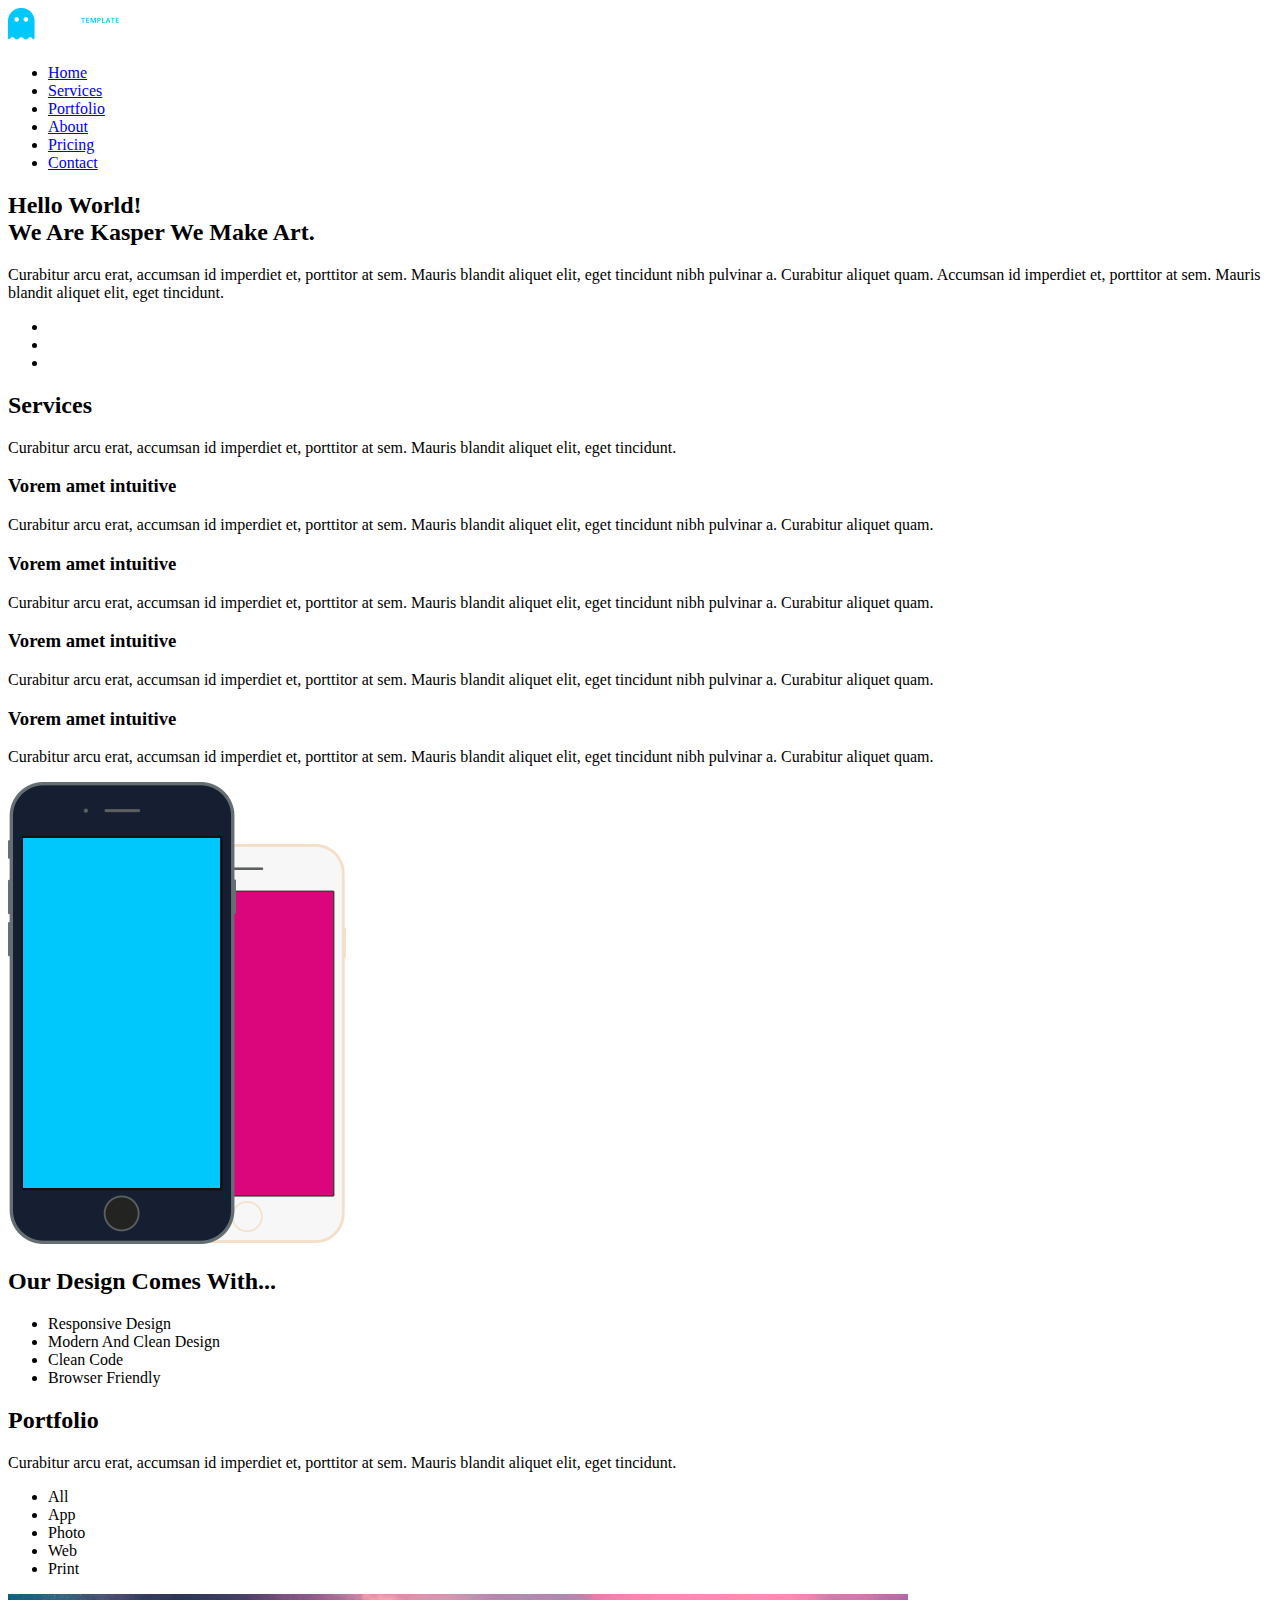
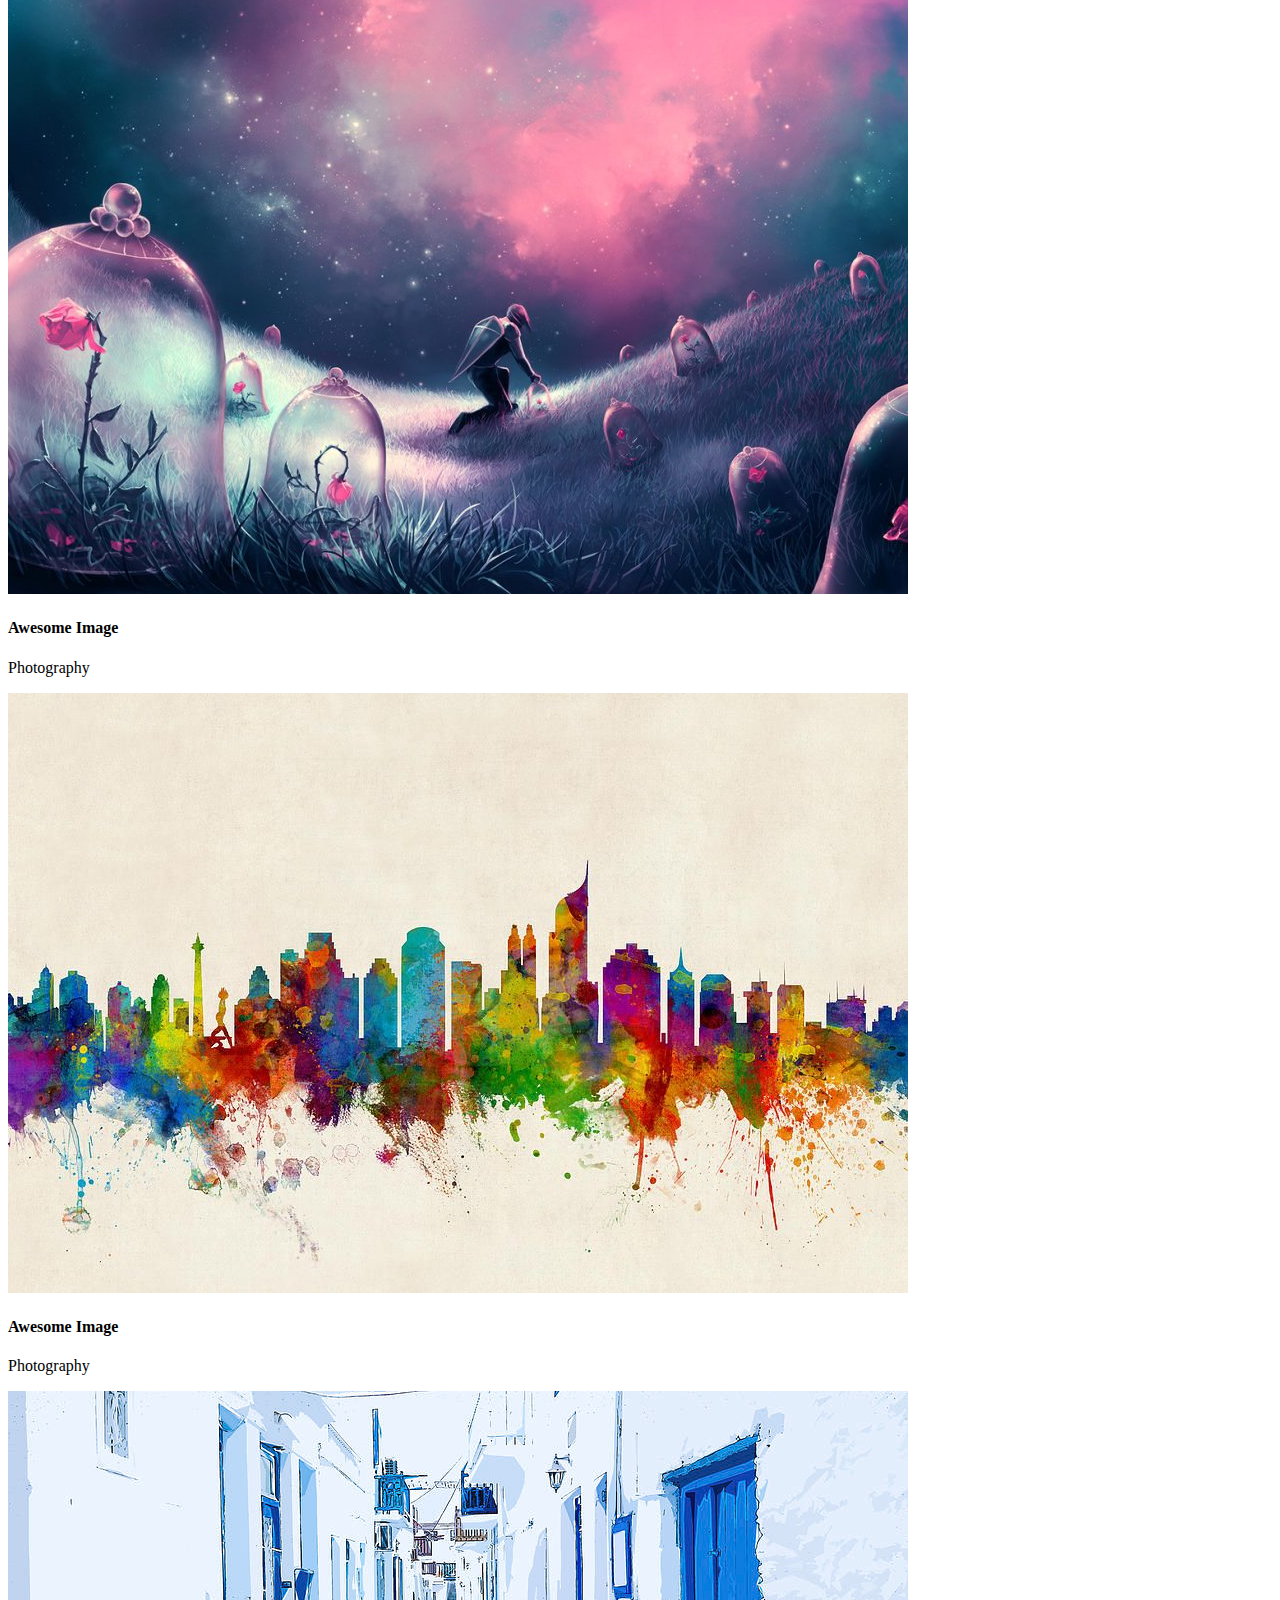
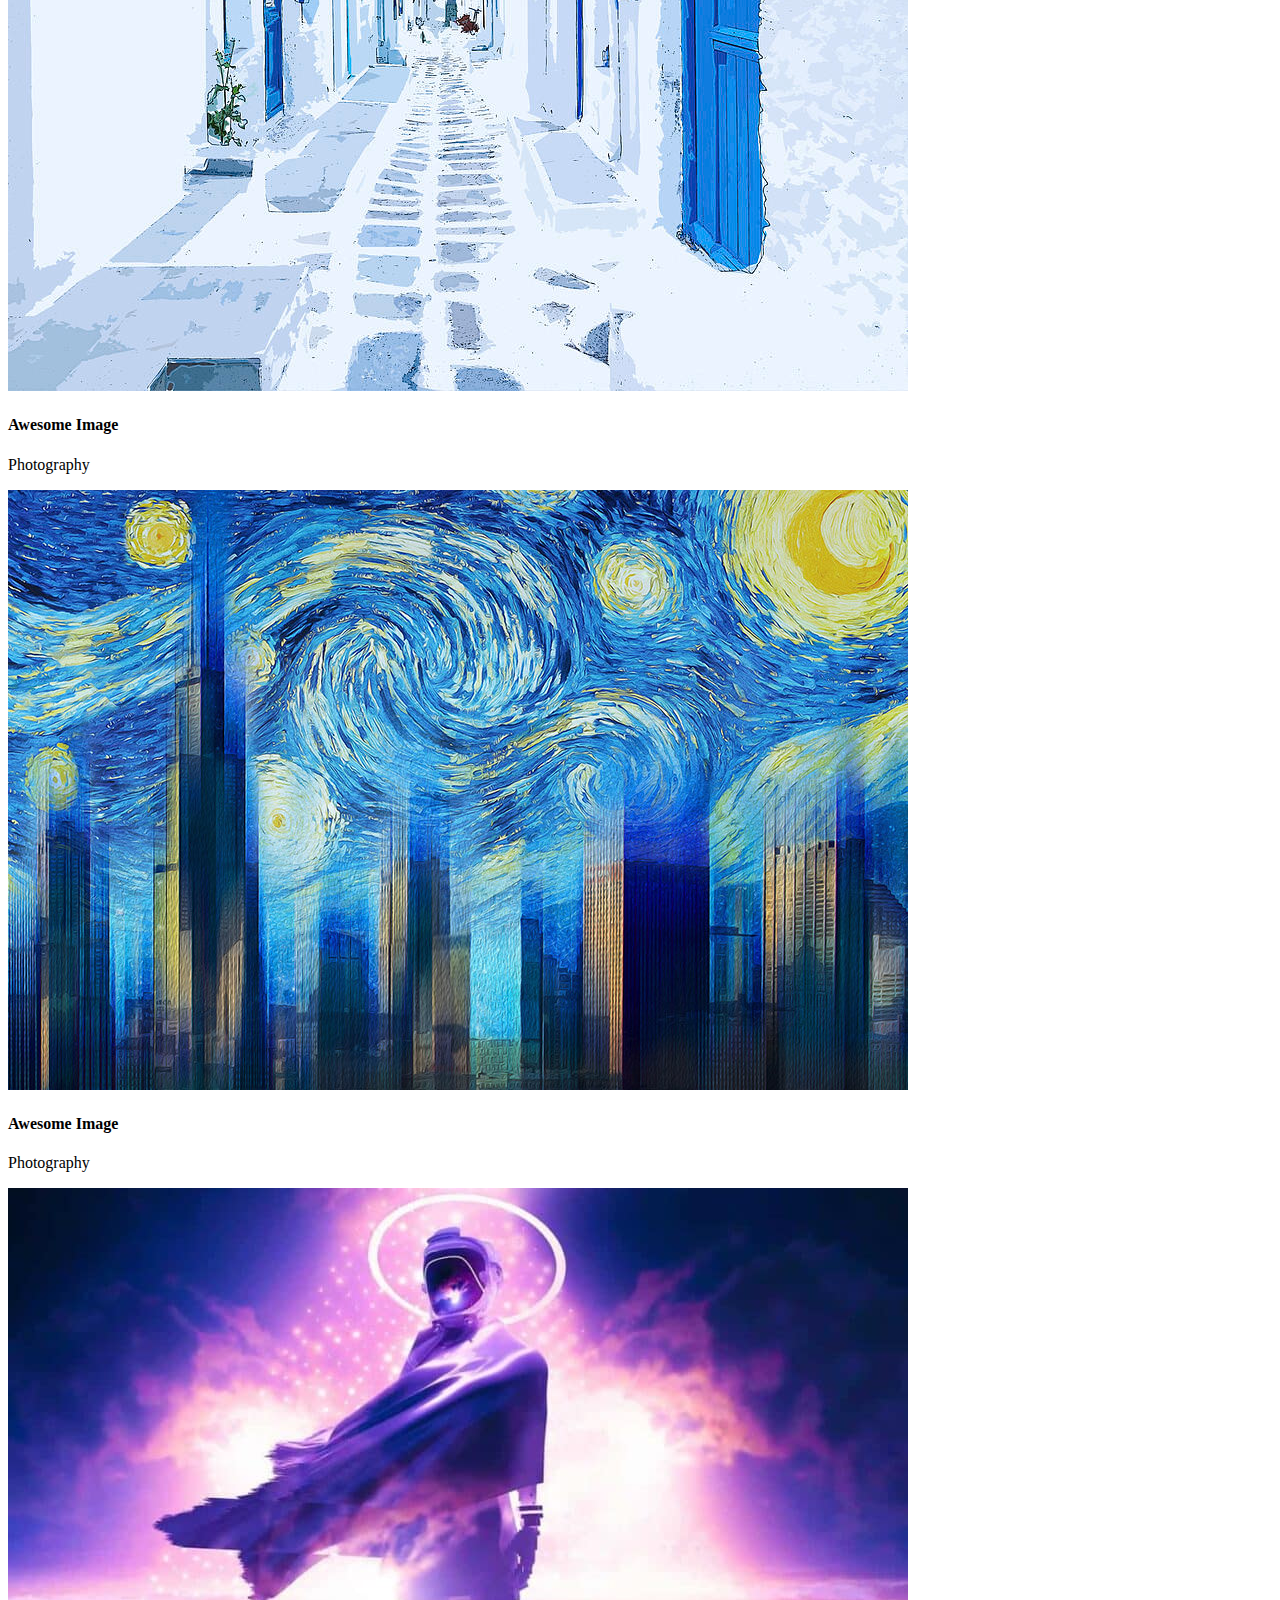
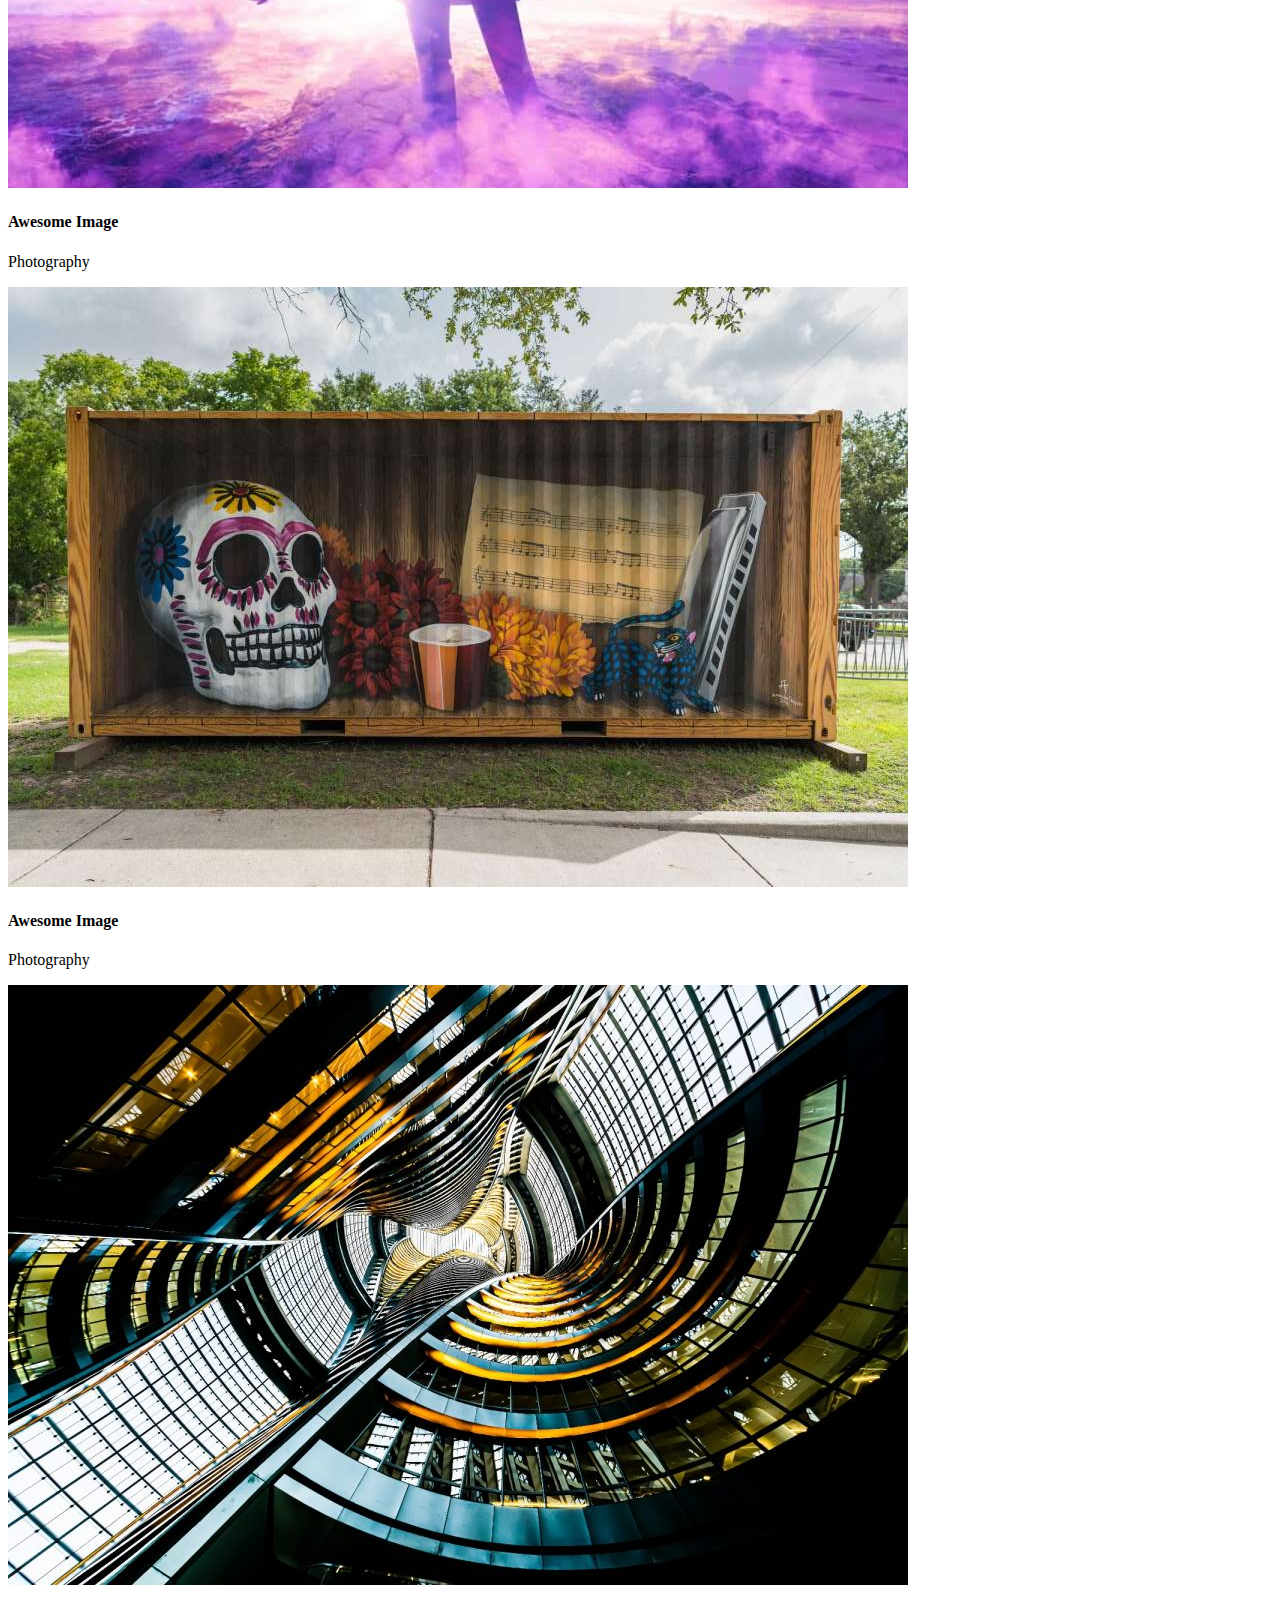
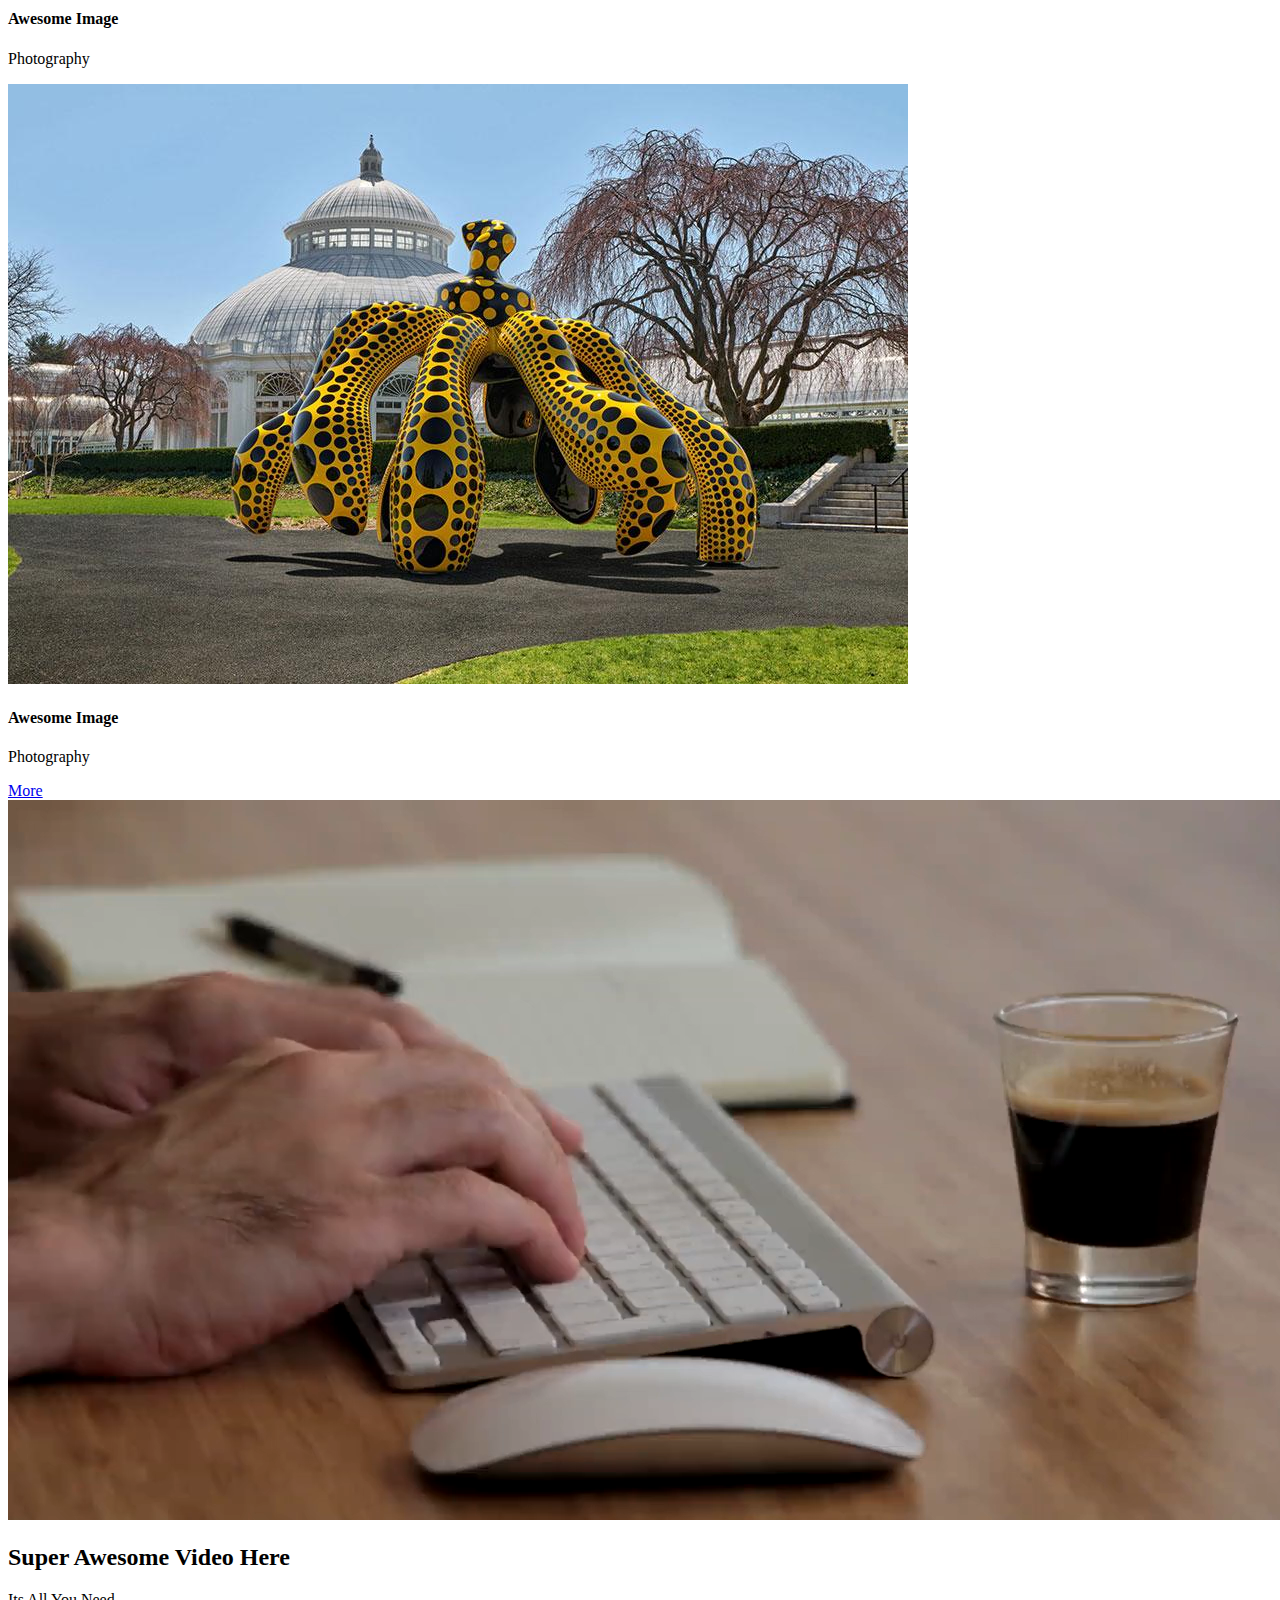
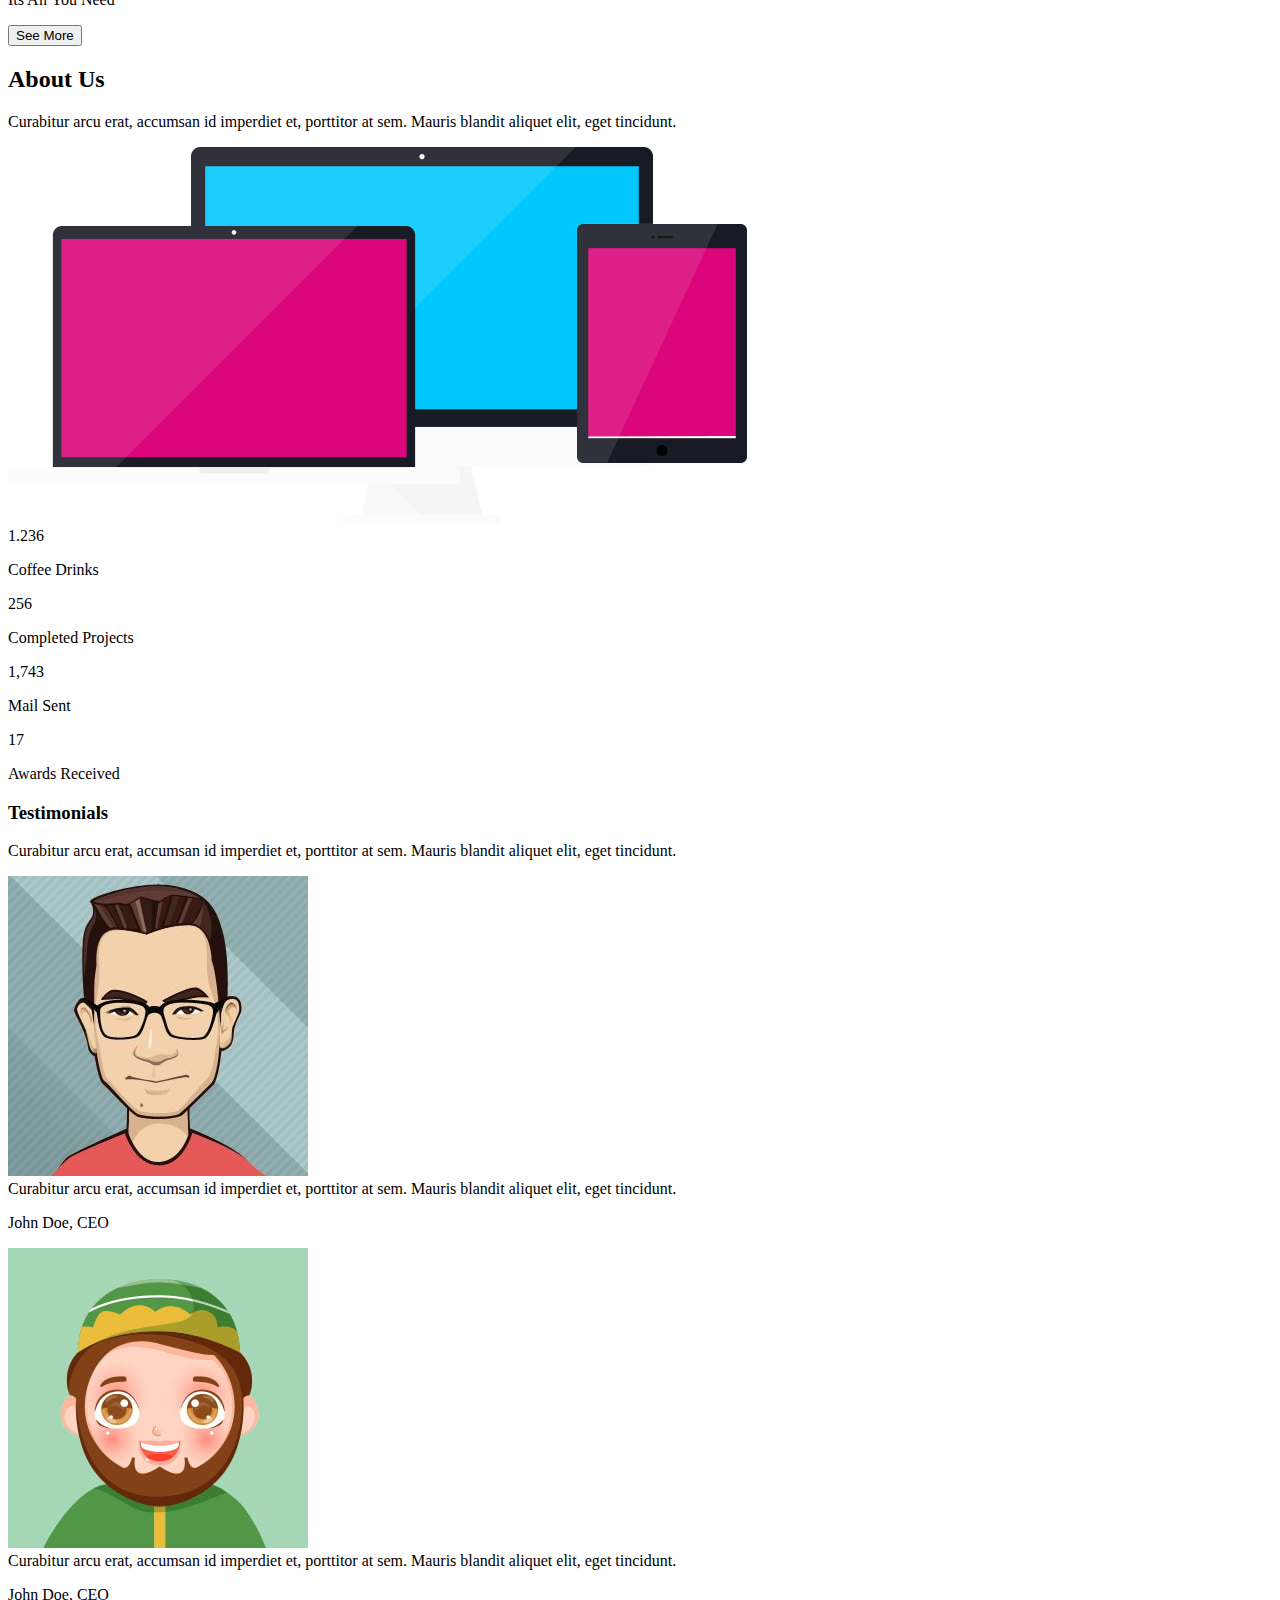
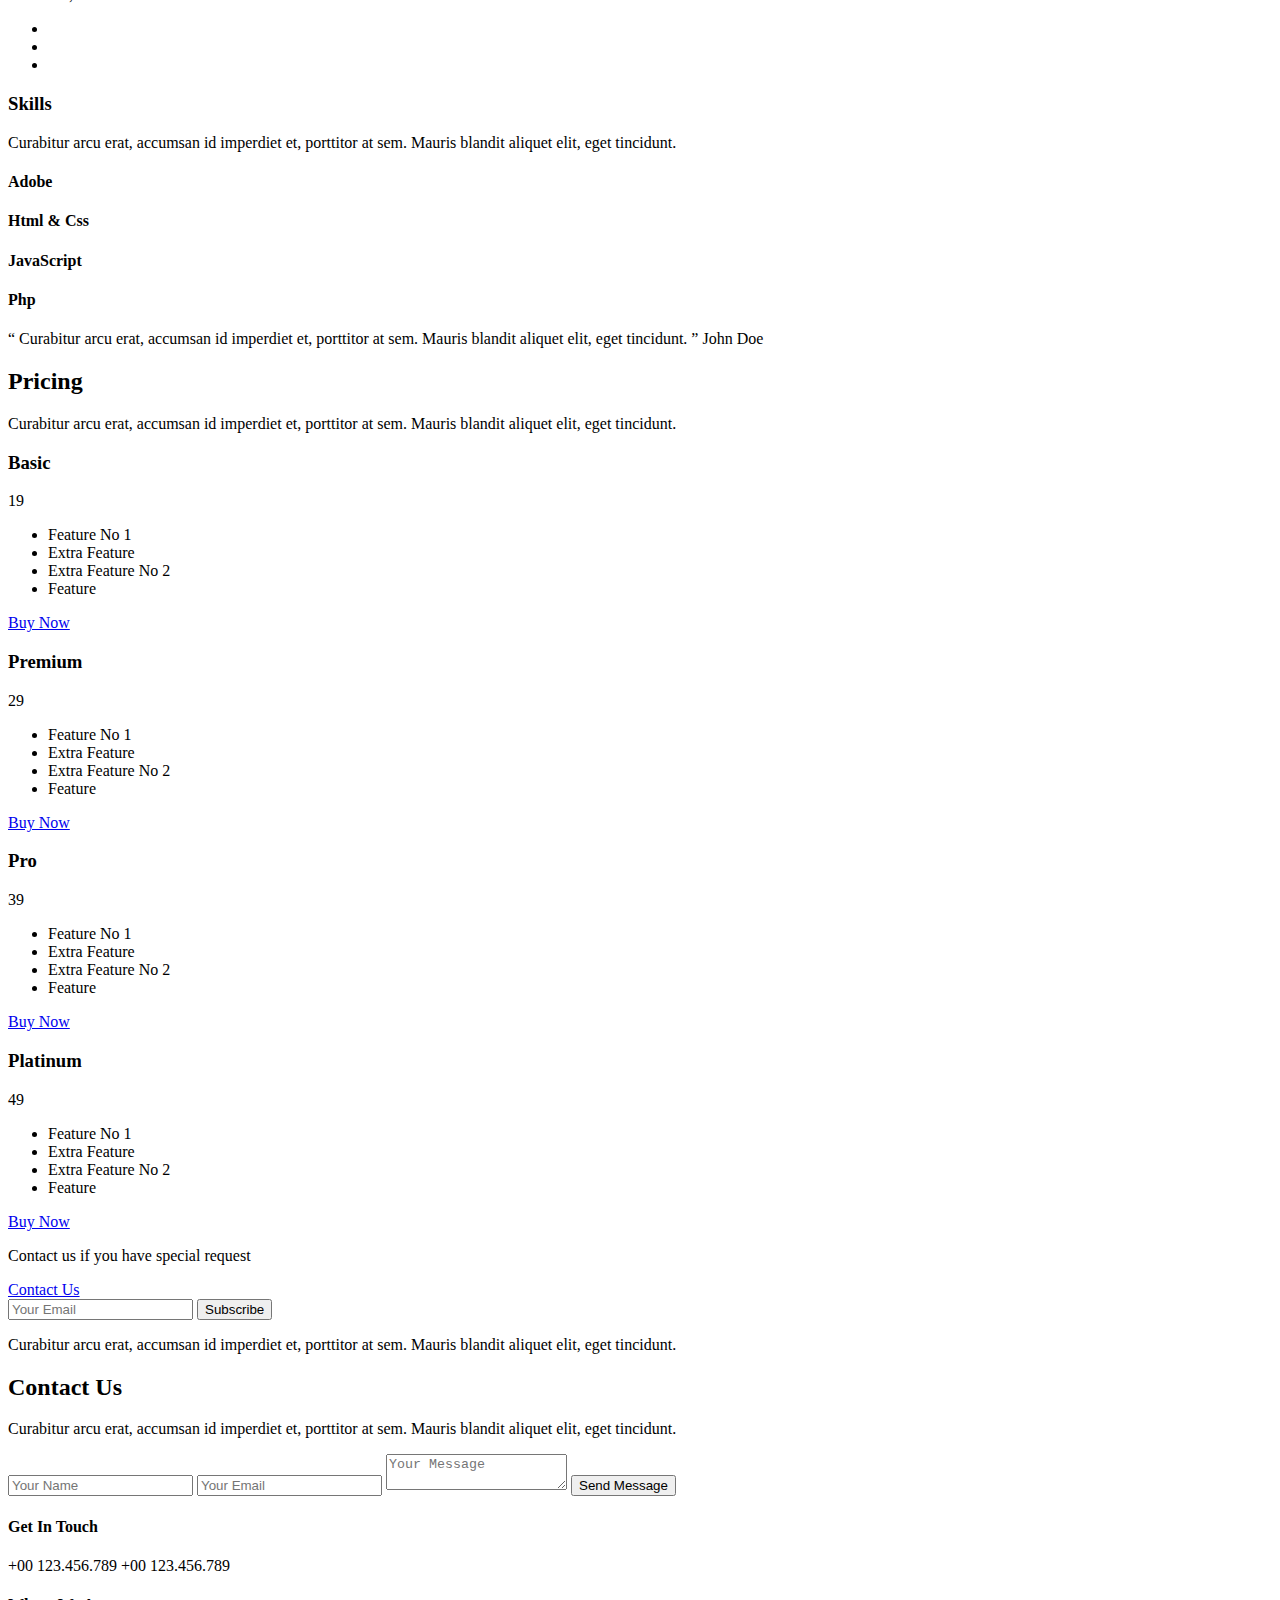
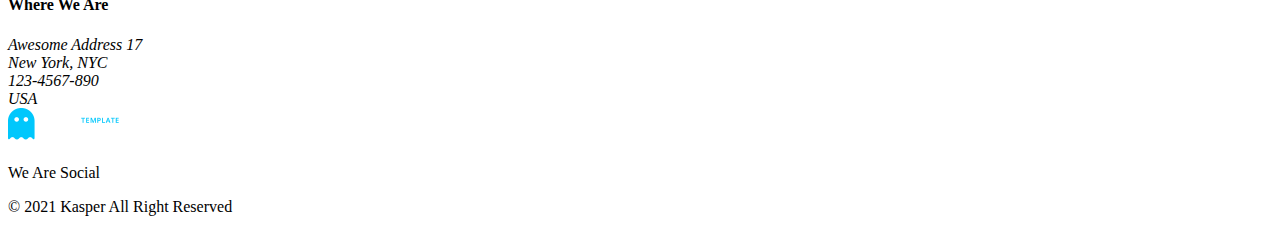
==== index.html @ 04d3f87a "third commit" ====
<!DOCTYPE html>
<html lang="en">

<head>
    <meta charset="UTF-8" />
    <meta http-equiv="X-UA-Compatible" content="IE=edge" />
    <meta name="viewport" content="width=device-width, initial-scale=1.0" />
    <title>Kasper | Template Two</title>
    <!-- Render All Elements Normally -->
    <link rel="stylesheet" href="css/normalize.css" />
    <!-- Font Awesome Library -->
    <link rel="stylesheet" href="css/all.min.css" />
    <!-- Main Template CSS File -->
    <link rel="stylesheet" href="css/kasper.css" />
    <!-- Google Fonts -->
    <link rel="preconnect" href="https://fonts.gstatic.com" />
    <link href="https://fonts.googleapis.com/css2?family=Open+Sans:wght@400;700&#038;display=swap" rel="stylesheet" />
</head>

<body>
    <!-- Start Header -->
    <header>
        <div class="container">
            <a href="#" class="logo">
                <img src="images/logo.png" alt="Logo" />
            </a>
            <nav>
                <i class="fas fa-bars toggle-menu"></i>
                <ul>
                    <li><a class="active" href="#">Home</a></li>
                    <li><a href="#">Services</a></li>
                    <li><a href="#">Portfolio</a></li>
                    <li><a href="#">About</a></li>
                    <li><a href="#">Pricing</a></li>
                    <li><a href="#">Contact</a></li>
                </ul>
                <div class="form">
                    <i class="fas fa-search"></i>
                </div>
            </nav>
        </div>
    </header>
    <!-- End Header -->
    <!-- Start Landing -->
    <div class="landing">
        <div class="overlay"></div>
        <div class="text">
            <div class="content">
                <h2>
                    Hello World!<br />
                    We Are Kasper We Make Art.
                </h2>
                <p>
                    Curabitur arcu erat, accumsan id imperdiet et, porttitor at sem. Mauris blandit aliquet elit, eget
                    tincidunt
                    nibh pulvinar a. Curabitur aliquet quam. Accumsan id imperdiet et, porttitor at sem. Mauris blandit
                    aliquet
                    elit, eget tincidunt.
                </p>
            </div>
        </div>
        <i class="fas fa-angle-left change-background fa-2x"></i>
        <i class="fas fa-angle-right change-background fa-2x"></i>
        <ul class="bullets">
            <li></li>
            <li class="active"></li>
            <li></li>
        </ul>
    </div>
    <!-- End Landing -->
    <!-- Start Services -->
    <div class="services">
        <div class="container">
            <div class="main-heading">
                <h2>Services</h2>
                <p>
                    Curabitur arcu erat, accumsan id imperdiet et, porttitor at sem. Mauris blandit aliquet elit, eget
                    tincidunt.
                </p>
            </div>
            <div class="services-container">
                <div class="srv-box">
                    <i class="fas fa-desktop fa-3x"></i>
                    <div class="text">
                        <h3>Vorem amet intuitive</h3>
                        <p>
                            Curabitur arcu erat, accumsan id imperdiet et, porttitor at sem. Mauris blandit aliquet
                            elit, eget
                            tincidunt nibh pulvinar a. Curabitur aliquet quam.
                        </p>
                    </div>
                </div>
                <div class="srv-box">
                    <i class="fas fa-cog fa-3x"></i>
                    <div class="text">
                        <h3>Vorem amet intuitive</h3>
                        <p>
                            Curabitur arcu erat, accumsan id imperdiet et, porttitor at sem. Mauris blandit aliquet
                            elit, eget
                            tincidunt nibh pulvinar a. Curabitur aliquet quam.
                        </p>
                    </div>
                </div>
                <div class="srv-box">
                    <i class="fas fa-pencil-ruler fa-3x"></i>
                    <div class="text">
                        <h3>Vorem amet intuitive</h3>
                        <p>
                            Curabitur arcu erat, accumsan id imperdiet et, porttitor at sem. Mauris blandit aliquet
                            elit, eget
                            tincidunt nibh pulvinar a. Curabitur aliquet quam.
                        </p>
                    </div>
                </div>
                <div class="srv-box">
                    <i class="fas fa-camera fa-3x"></i>
                    <div class="text">
                        <h3>Vorem amet intuitive</h3>
                        <p>
                            Curabitur arcu erat, accumsan id imperdiet et, porttitor at sem. Mauris blandit aliquet
                            elit, eget
                            tincidunt nibh pulvinar a. Curabitur aliquet quam.
                        </p>
                    </div>
                </div>
            </div>
        </div>
    </div>
    <!-- End Services -->
    <!-- Start Design -->
    <div class="design">
        <div class="image">
            <img src="images/mobile.png" alt="Mobile" />
        </div>
        <div class="text">
            <h2>Our Design Comes With...</h2>
            <ul>
                <li>Responsive Design</li>
                <li>Modern And Clean Design</li>
                <li>Clean Code</li>
                <li>Browser Friendly</li>
            </ul>
        </div>
    </div>
    <!-- End Design -->
    <!-- Start Portfolio -->
    <div class="portfolio">
        <div class="container">
            <div class="main-heading">
                <h2>Portfolio</h2>
                <p>
                    Curabitur arcu erat, accumsan id imperdiet et, porttitor at sem. Mauris blandit aliquet elit, eget
                    tincidunt.
                </p>
            </div>
            <ul class="shuffle">
                <li class="active">All</li>
                <li>App</li>
                <li>Photo</li>
                <li>Web</li>
                <li>Print</li>
            </ul>
        </div>
        <div class="imgs-container">
            <div class="box">
                <img src="images/shuffle-01.jpg" alt="" />
                <div class="caption">
                    <h4>Awesome Image</h4>
                    <p>Photography</p>
                </div>
            </div>
            <div class="box">
                <img src="images/shuffle-02.jpg" alt="" />
                <div class="caption">
                    <h4>Awesome Image</h4>
                    <p>Photography</p>
                </div>
            </div>
            <div class="box">
                <img src="images/shuffle-03.jpg" alt="" />
                <div class="caption">
                    <h4>Awesome Image</h4>
                    <p>Photography</p>
                </div>
            </div>
            <div class="box">
                <img src="images/shuffle-04.jpg" alt="" />
                <div class="caption">
                    <h4>Awesome Image</h4>
                    <p>Photography</p>
                </div>
            </div>
            <div class="box">
                <img src="images/shuffle-05.jpg" alt="" />
                <div class="caption">
                    <h4>Awesome Image</h4>
                    <p>Photography</p>
                </div>
            </div>
            <div class="box">
                <img src="images/shuffle-06.jpg" alt="" />
                <div class="caption">
                    <h4>Awesome Image</h4>
                    <p>Photography</p>
                </div>
            </div>
            <div class="box">
                <img src="images/shuffle-07.jpg" alt="" />
                <div class="caption">
                    <h4>Awesome Image</h4>
                    <p>Photography</p>
                </div>
            </div>
            <div class="box">
                <img src="images/shuffle-08.jpg" alt="" />
                <div class="caption">
                    <h4>Awesome Image</h4>
                    <p>Photography</p>
                </div>
            </div>
        </div>
        <a href="#" class="more">More</a>
    </div>
    <!-- End Portfolio -->
    <!-- Start Video -->
    <div class="video">
        <video autoplay muted loop>
            <source src="images/awesome-video.mp4" type="video/mp4" />
        </video>
        <div class="text">
            <h2>Super Awesome Video Here</h2>
            <p>Its All You Need</p>
            <button>See More</button>
        </div>
    </div>
    <!-- End Video -->
    <!-- Start About -->
    <div class="about">
        <div class="container">
            <div class="main-heading">
                <h2>About Us</h2>
                <p>
                    Curabitur arcu erat, accumsan id imperdiet et, porttitor at sem. Mauris blandit aliquet elit, eget
                    tincidunt.
                </p>
            </div>
            <img src="images/about.png" alt="" />
        </div>
    </div>
    <!-- End About -->
    <!-- Start Stats -->
    <div class="stats">
        <div class="container">
            <div class="box">
                <i class="fas fa-mug-hot"></i>
                <div class="number">1.236</div>
                <p>Coffee Drinks</p>
            </div>
            <div class="box">
                <i class="far fa-folder"></i>
                <div class="number">256</div>
                <p>Completed Projects</p>
            </div>
            <div class="box">
                <i class="far fa-envelope"></i>
                <div class="number">1,743</div>
                <p>Mail Sent</p>
            </div>
            <div class="box">
                <i class="fas fa-trophy"></i>
                <div class="number">17</div>
                <p>Awards Received</p>
            </div>
        </div>
    </div>
    <!-- End Stats -->
    <!-- Start Skills -->
    <div class="our-skills">
        <div class="container">
            <div class="testimonials">
                <h3>Testimonials</h3>
                <p>
                    Curabitur arcu erat, accumsan id imperdiet et, porttitor at sem. Mauris blandit aliquet elit, eget
                    tincidunt.
                </p>
                <div class="content">
                    <img src="images/skills-01.jpg" alt="" />
                    <div class="text">
                        Curabitur arcu erat, accumsan id imperdiet et, porttitor at sem. Mauris blandit aliquet elit,
                        eget
                        tincidunt.
                        <p>John Doe, CEO</p>
                    </div>
                </div>
                <div class="content">
                    <img src="images/skills-02.jpg" alt="" />
                    <div class="text">
                        Curabitur arcu erat, accumsan id imperdiet et, porttitor at sem. Mauris blandit aliquet elit,
                        eget
                        tincidunt.
                        <p>John Doe, CEO</p>
                    </div>
                </div>
                <ul class="bullets">
                    <li></li>
                    <li class="active"></li>
                    <li></li>
                </ul>
            </div>
            <div class="skills">
                <h3>Skills</h3>
                <p>
                    Curabitur arcu erat, accumsan id imperdiet et, porttitor at sem. Mauris blandit aliquet elit, eget
                    tincidunt.
                </p>
                <div class="prog-holder">
                    <h4>Adobe</h4>
                    <div class="prog">
                        <span style="width: 90%" data-progress="90%"></span>
                    </div>
                </div>
                <div class="prog-holder">
                    <h4>Html &amp; Css</h4>
                    <div class="prog">
                        <span style="width: 85%" data-progress="85%"></span>
                    </div>
                </div>
                <div class="prog-holder">
                    <h4>JavaScript</h4>
                    <div class="prog">
                        <span style="width: 80%" data-progress="80%"></span>
                    </div>
                </div>
                <div class="prog-holder">
                    <h4>Php</h4>
                    <div class="prog">
                        <span style="width: 90%" data-progress="90%"></span>
                    </div>
                </div>
            </div>
        </div>
    </div>
    <!-- End Skills -->
    <!-- Start quote -->
    <div class="quote">
        <div class="container">
            <q> Curabitur arcu erat, accumsan id imperdiet et, porttitor at sem. Mauris blandit aliquet elit, eget
                tincidunt.
            </q>
            <span>John Doe</span>
        </div>
    </div>
    <!-- End quote -->
    <!-- Start Pricing -->
    <div class="pricing">
        <div class="container">
            <div class="main-heading">
                <h2>Pricing</h2>
                <p>
                    Curabitur arcu erat, accumsan id imperdiet et, porttitor at sem. Mauris blandit aliquet elit, eget
                    tincidunt.
                </p>
            </div>
            <div class="plans">
                <div class="plan">
                    <div class="head">
                        <h3>Basic</h3>
                        <span>19</span>
                    </div>
                    <ul>
                        <li>Feature No 1</li>
                        <li>Extra Feature</li>
                        <li>Extra Feature No 2</li>
                        <li>Feature</li>
                    </ul>
                    <div class="foot">
                        <a href="#">Buy Now</a>
                    </div>
                </div>
                <div class="plan">
                    <div class="head">
                        <h3>Premium</h3>
                        <span>29</span>
                    </div>
                    <ul>
                        <li>Feature No 1</li>
                        <li>Extra Feature</li>
                        <li>Extra Feature No 2</li>
                        <li>Feature</li>
                    </ul>
                    <div class="foot">
                        <a href="#">Buy Now</a>
                    </div>
                </div>
                <div class="plan">
                    <div class="head">
                        <h3>Pro</h3>
                        <span>39</span>
                    </div>
                    <ul>
                        <li>Feature No 1</li>
                        <li>Extra Feature</li>
                        <li>Extra Feature No 2</li>
                        <li>Feature</li>
                    </ul>
                    <div class="foot">
                        <a href="#">Buy Now</a>
                    </div>
                </div>
                <div class="plan">
                    <div class="head">
                        <h3>Platinum</h3>
                        <span>49</span>
                    </div>
                    <ul>
                        <li>Feature No 1</li>
                        <li>Extra Feature</li>
                        <li>Extra Feature No 2</li>
                        <li>Feature</li>
                    </ul>
                    <div class="foot">
                        <a href="#">Buy Now</a>
                    </div>
                </div>
            </div>
            <p class="contact-text">Contact us if you have special request</p>
            <a href="#" class="contact-link">Contact Us</a>
        </div>
    </div>
    <!-- End pricing -->
    <!-- Start subscribing -->
    <div class="subscribe">
        <div class="container">
            <form action="">
                <i class="far fa-envelope fa-lg"></i>
                <input type="email" name="mail" placeholder="Your Email">
                <input type="submit" value="Subscribe">
            </form>
            <p>
                Curabitur arcu erat, accumsan id imperdiet et, porttitor at sem. Mauris blandit aliquet elit, eget
                tincidunt.
            </p>
        </div>
    </div>
    <!-- end subscribing -->
    <!-- Start Contact -->
    <div class="contact">
        <div class="container">
            <div class="main-heading">
                <h2>Contact Us</h2>
                <p>
                    Curabitur arcu erat, accumsan id imperdiet et, porttitor at sem. Mauris blandit aliquet elit, eget
                    tincidunt.
                </p>
            </div>
            <div class="content">
                <form action="">
                    <input class="main-input" type="text" name="name" placeholder="Your Name" />
                    <input class="main-input" type="email" name="mail" placeholder="Your Email" />
                    <textarea class="main-input" name="message" placeholder="Your Message"></textarea>
                    <input type="submit" value="Send Message" />
                </form>
                <div class="info">
                    <h4>Get In Touch</h4>
                    <span class="phone">+00 123.456.789</span>
                    <span class="phone">+00 123.456.789</span>
                    <h4>Where We Are</h4>
                    <address>Awesome Address 17<br />New York, NYC<br />123-4567-890<br />USA</address>
                </div>
            </div>
        </div>
    </div>
    <!-- End Contact -->
    <!-- Start Footer -->
    <div class="footer">
        <div class="container">
            <img src="images/logo.png" alt="Logo" />
            <p>We Are Social</p>
            <div class="social-icons">
                <i class="fab fa-facebook-f"></i>
                <i class="fab fa-twitter"></i>
                <i class="fas fa-home"></i>
                <i class="fab fa-linkedin"></i>
            </div>
            <p class="copyright">&copy; 2021 <span>Kasper</span> All Right Reserved</p>
        </div>
    </div>
    <!-- End Footer -->

</body>

</html>
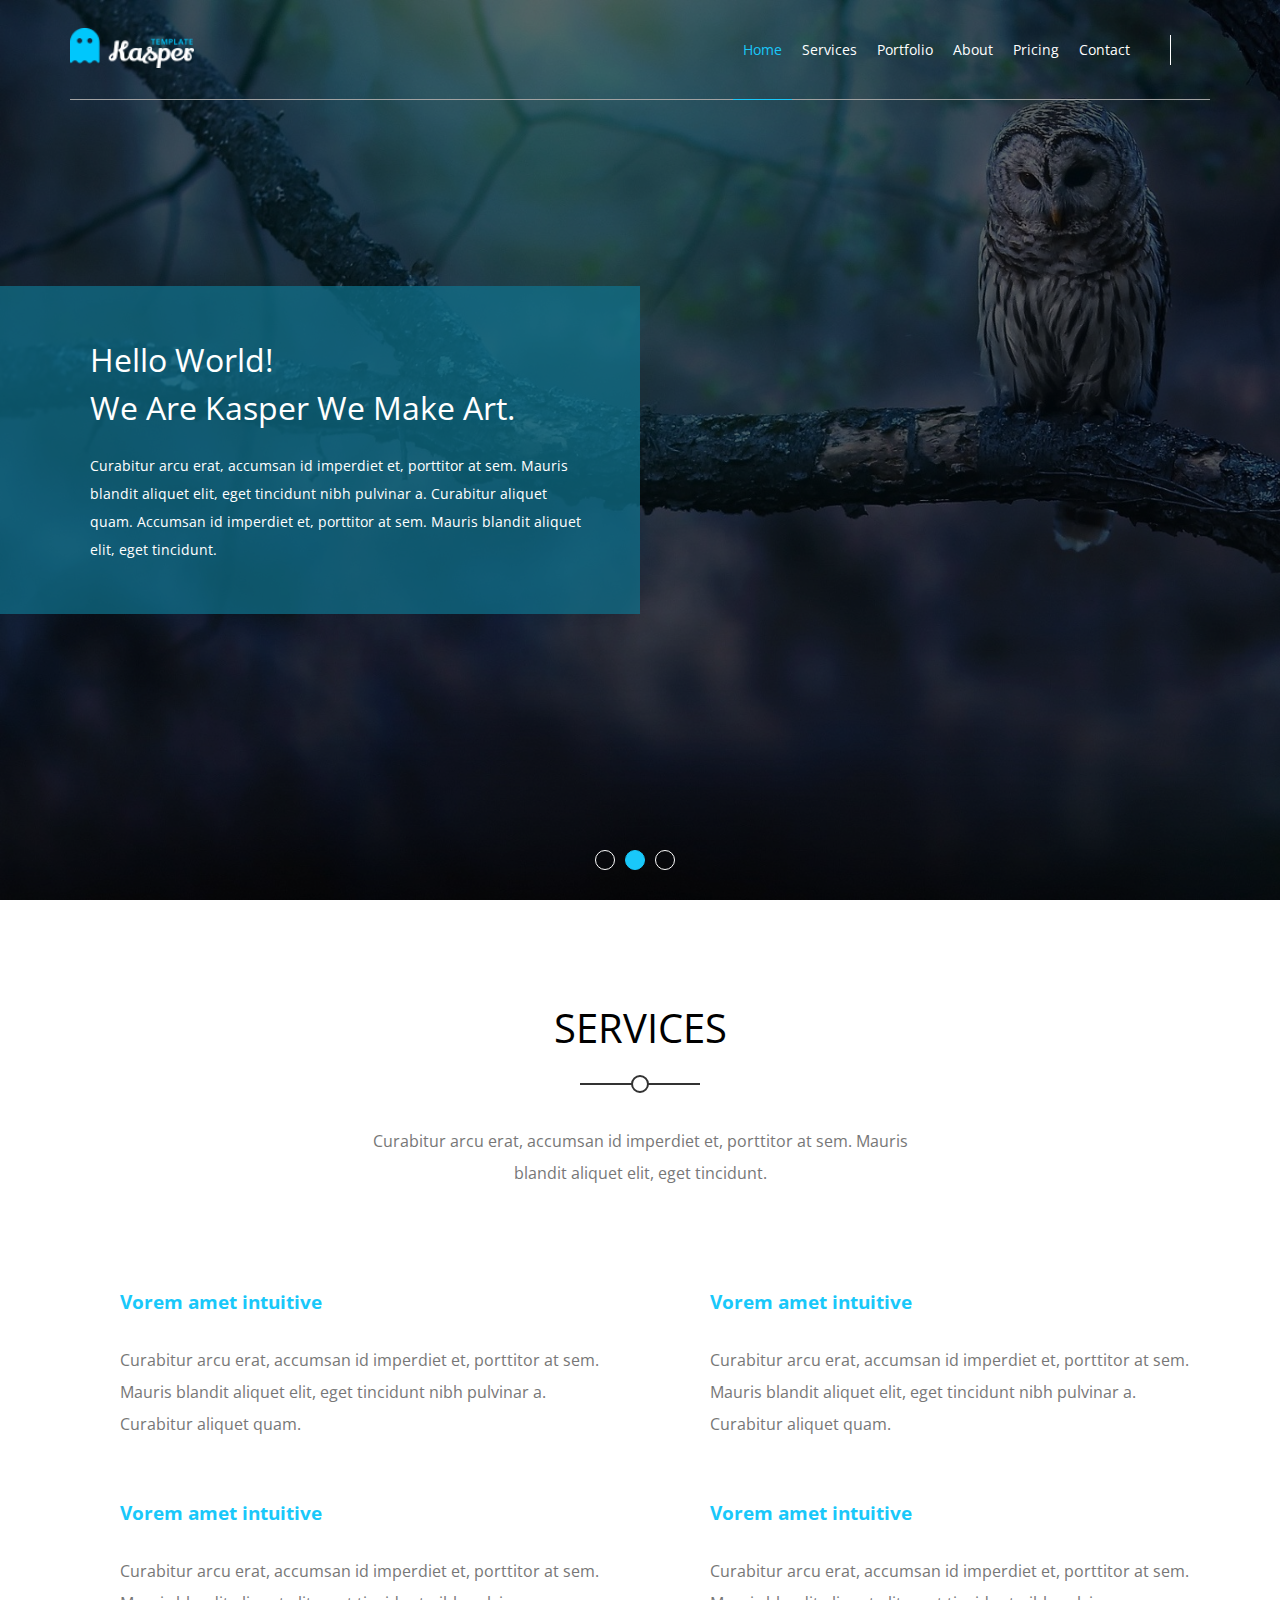
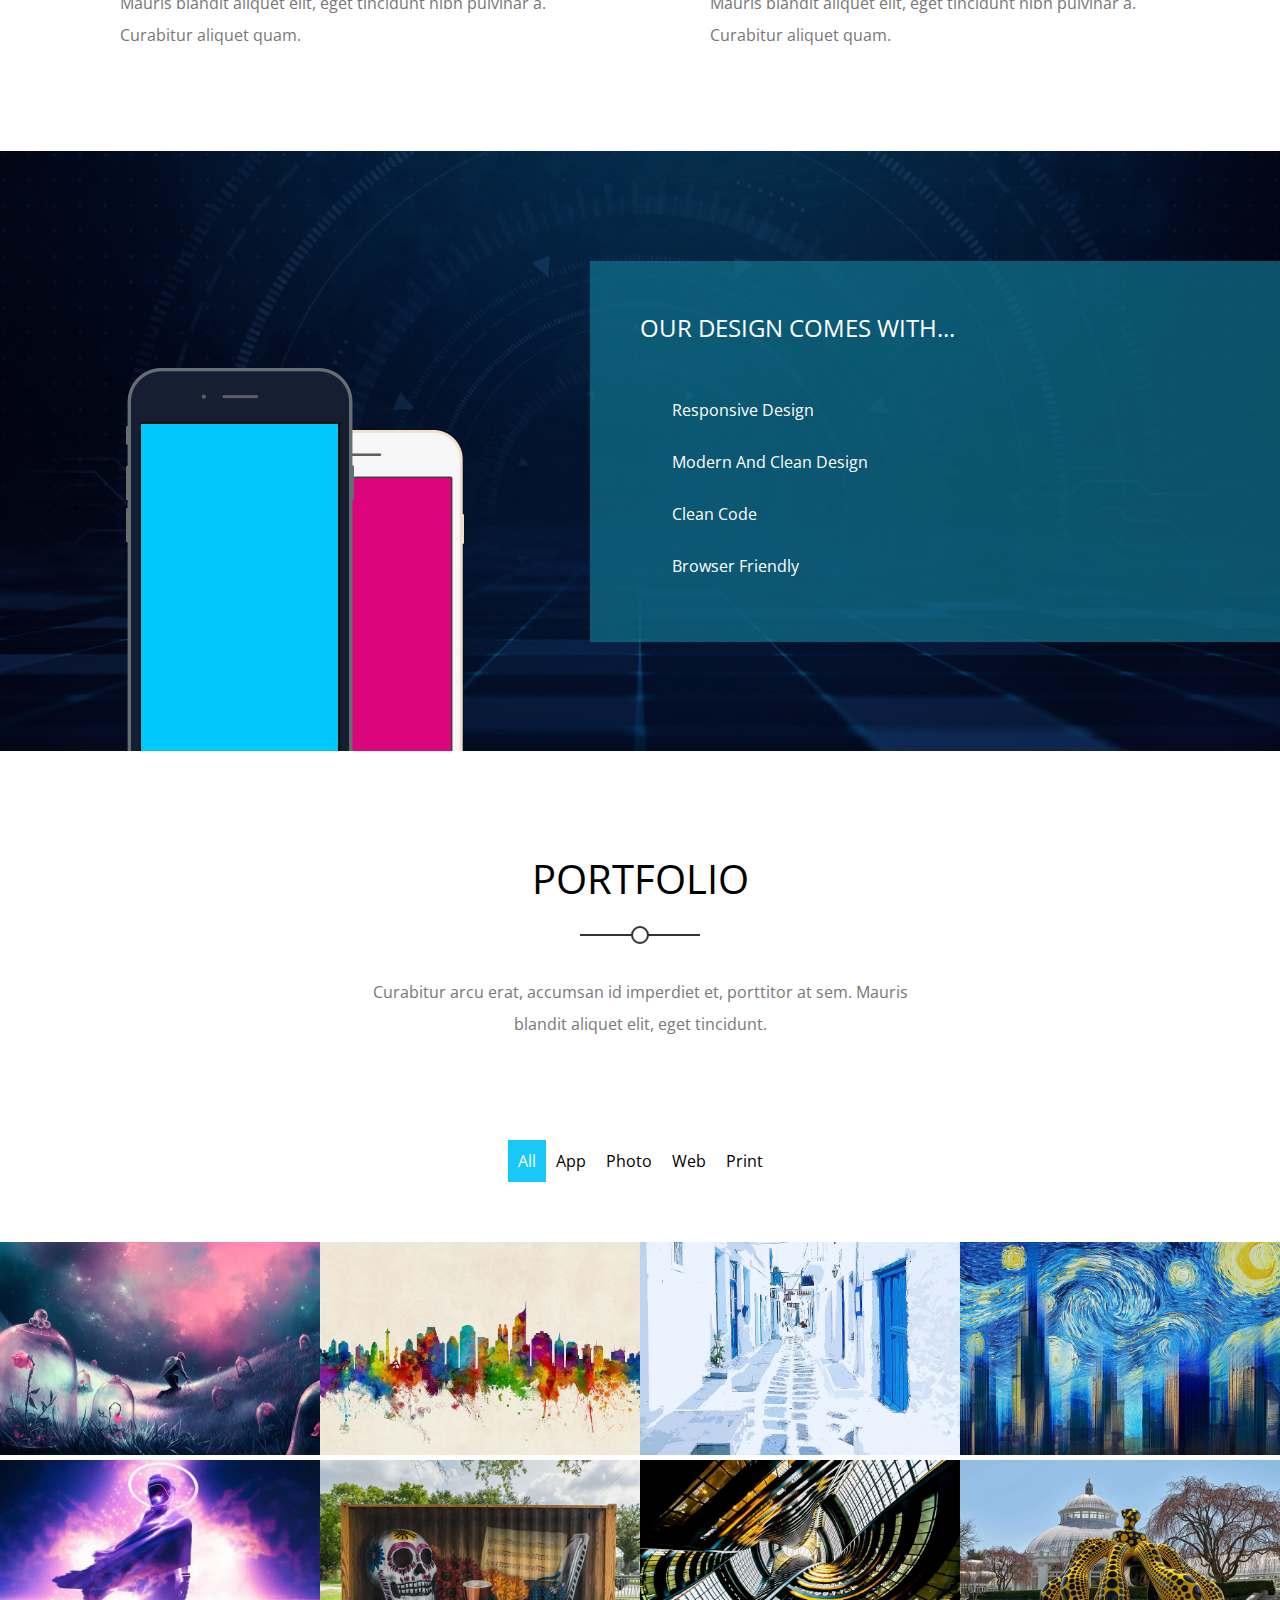
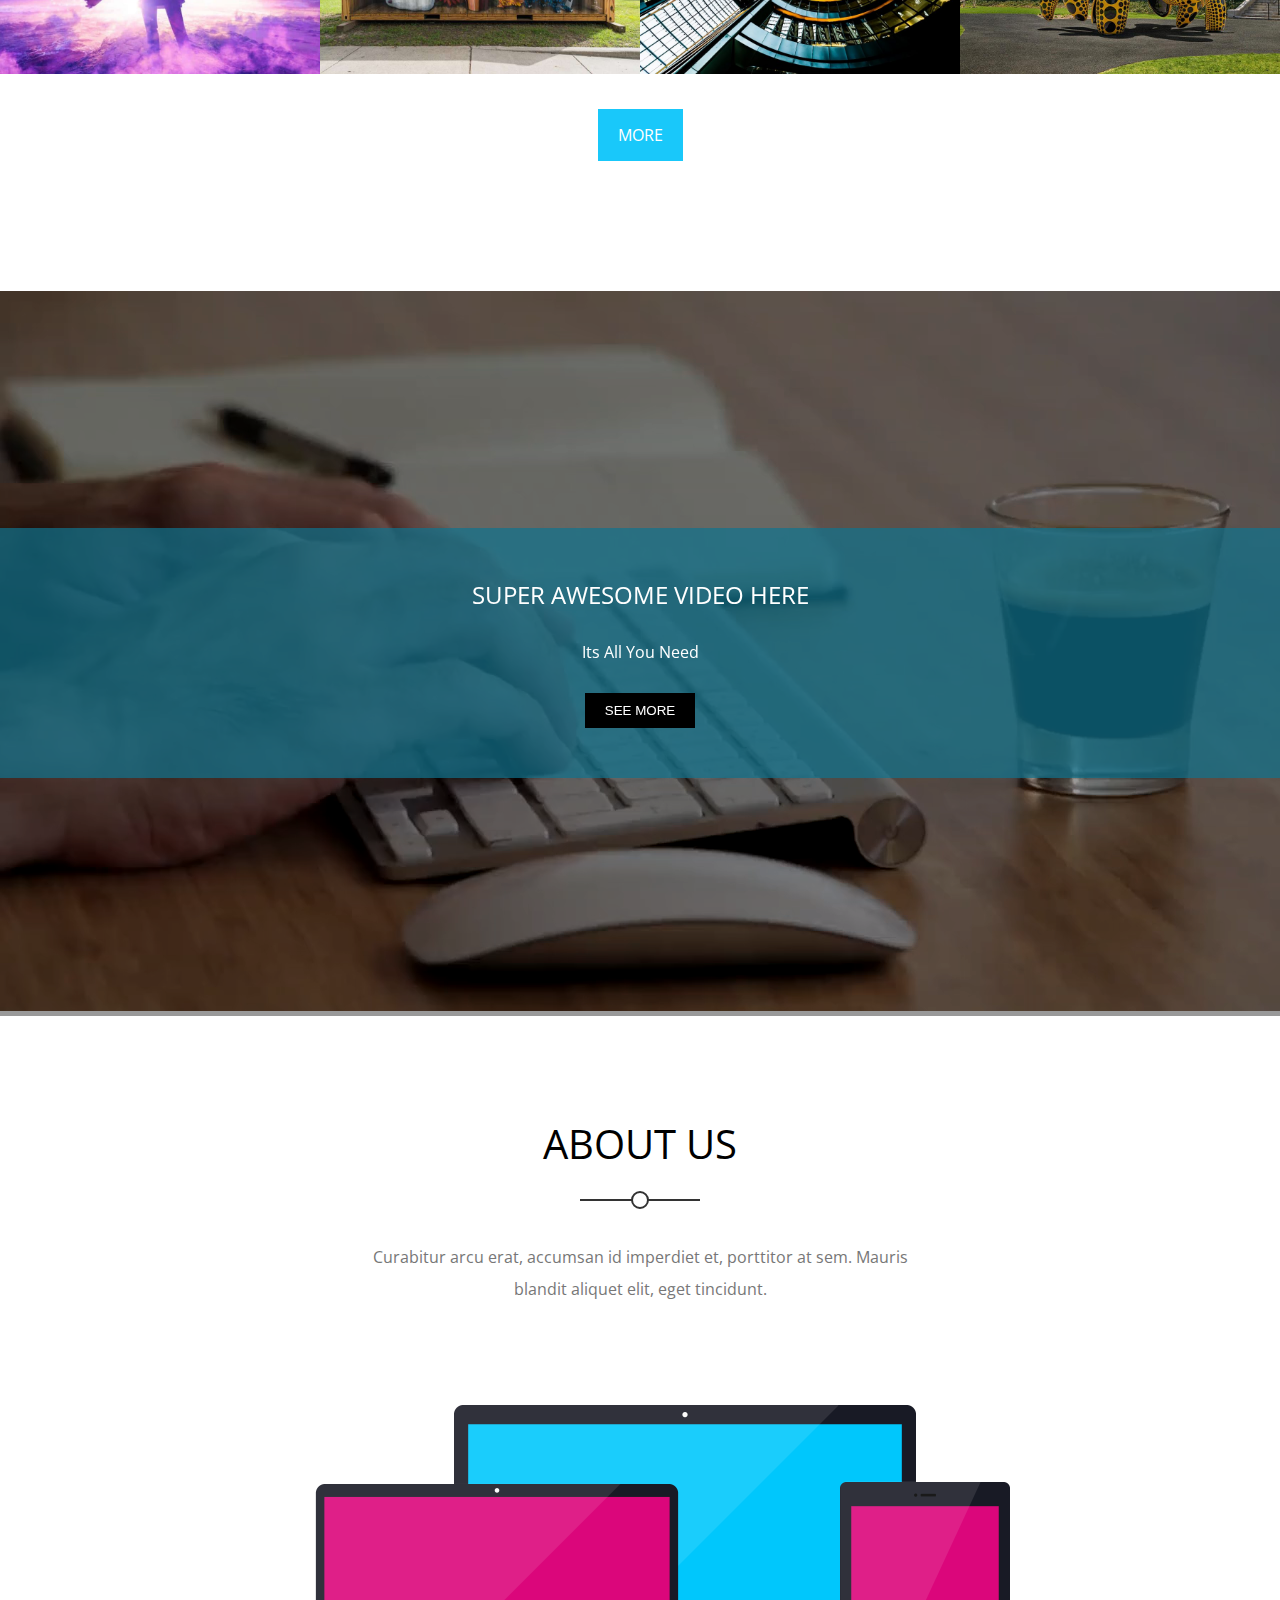
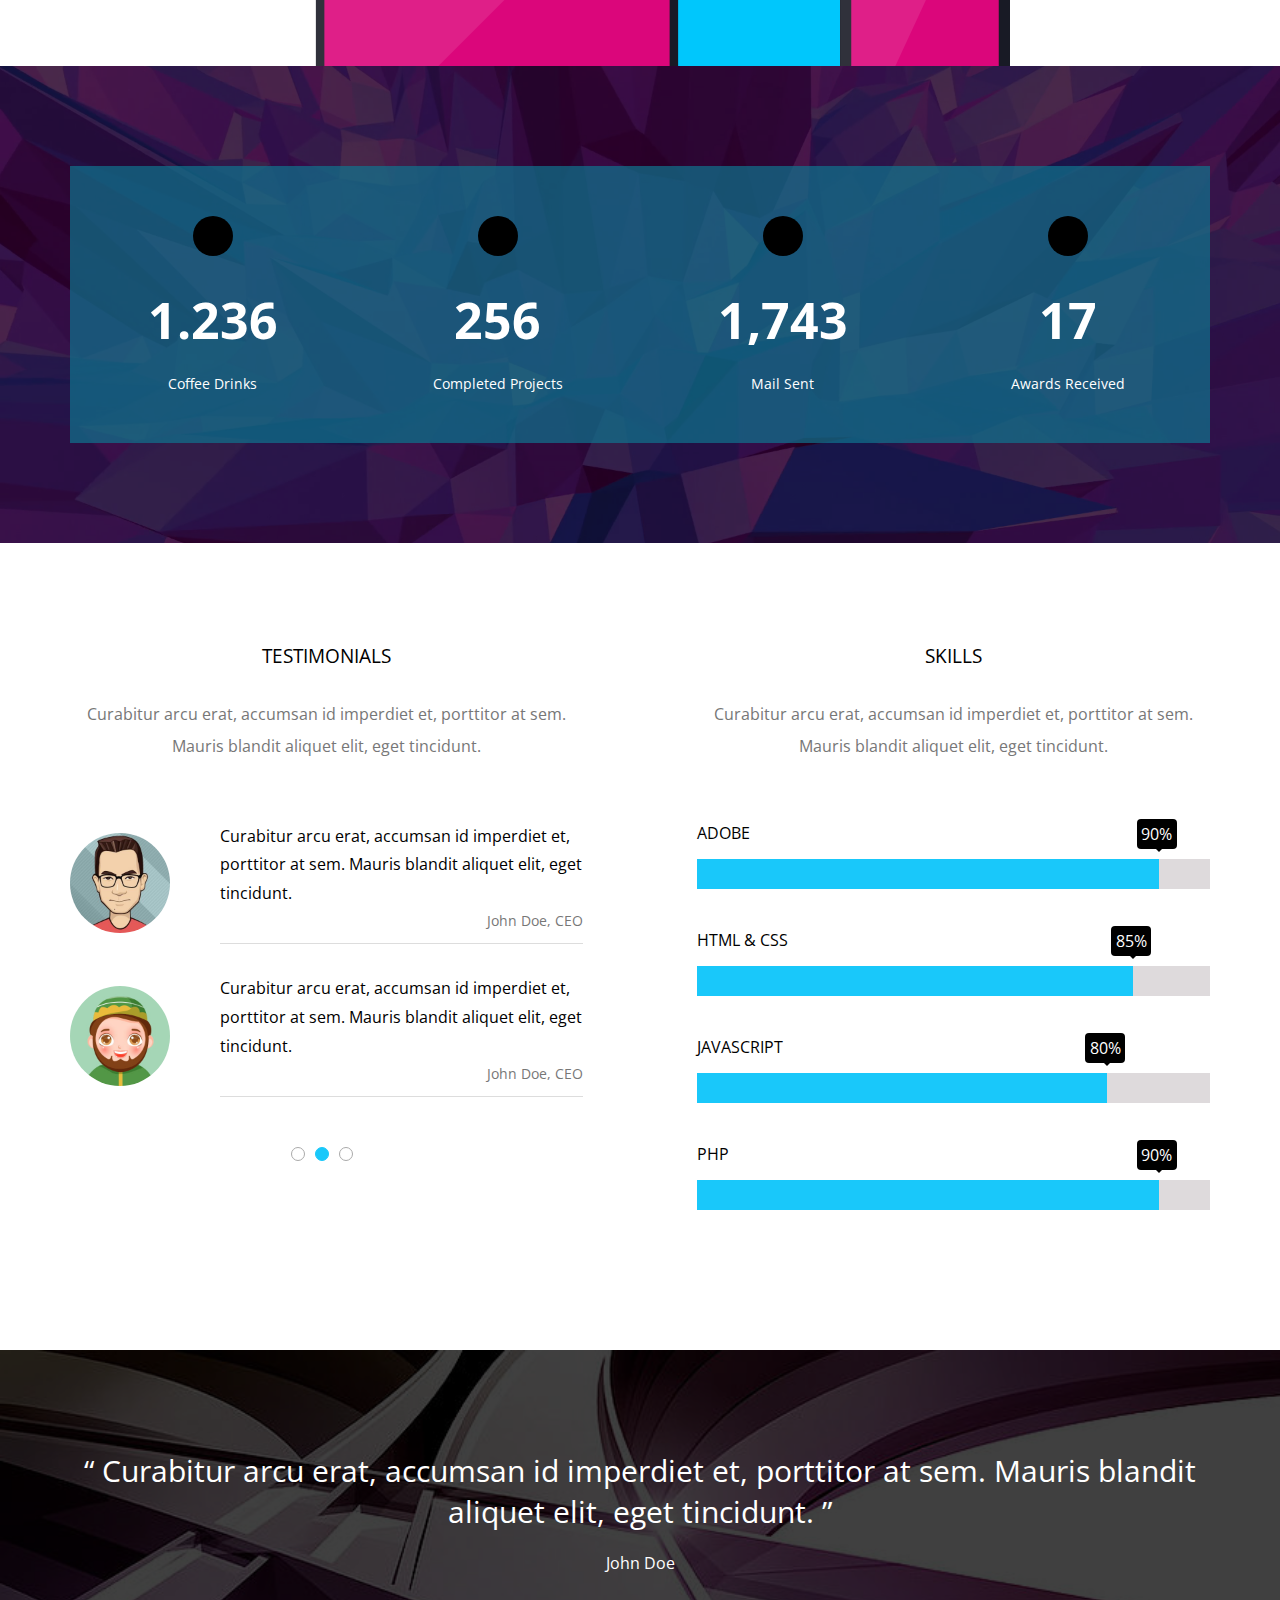
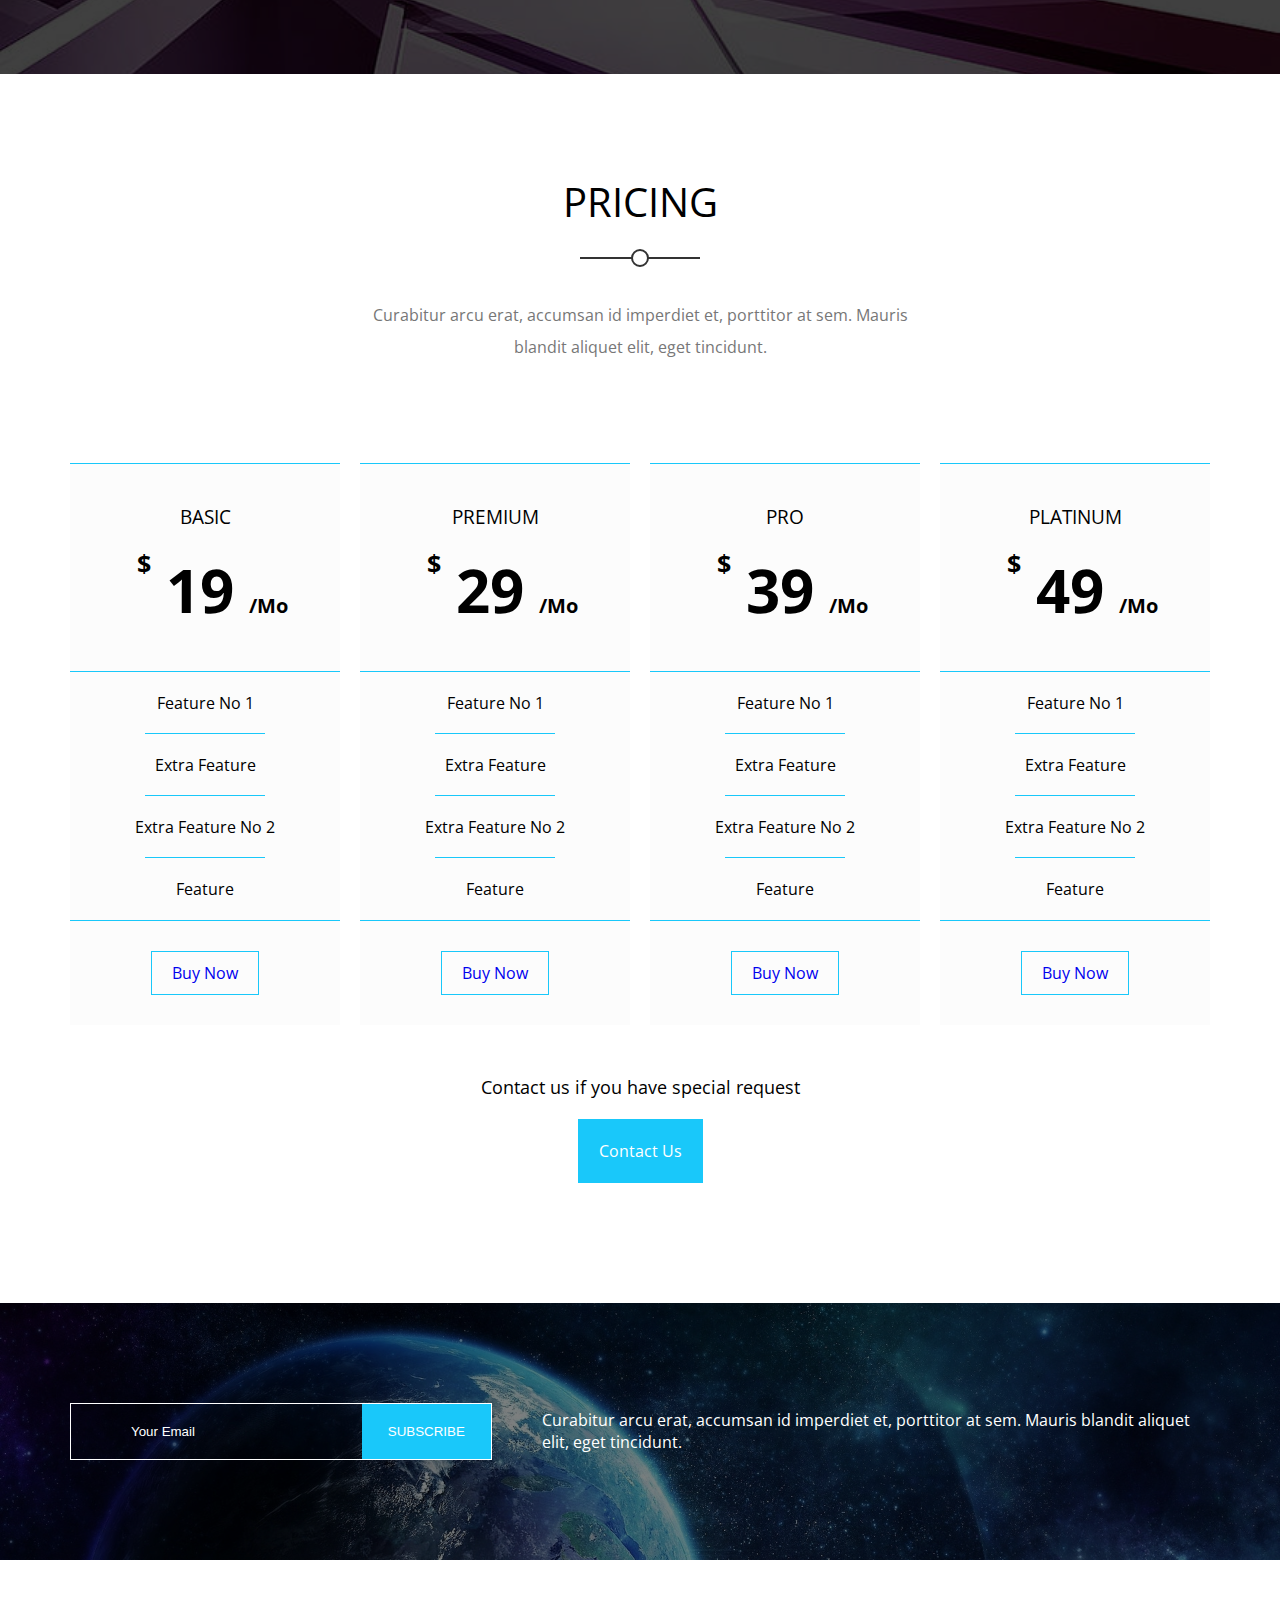
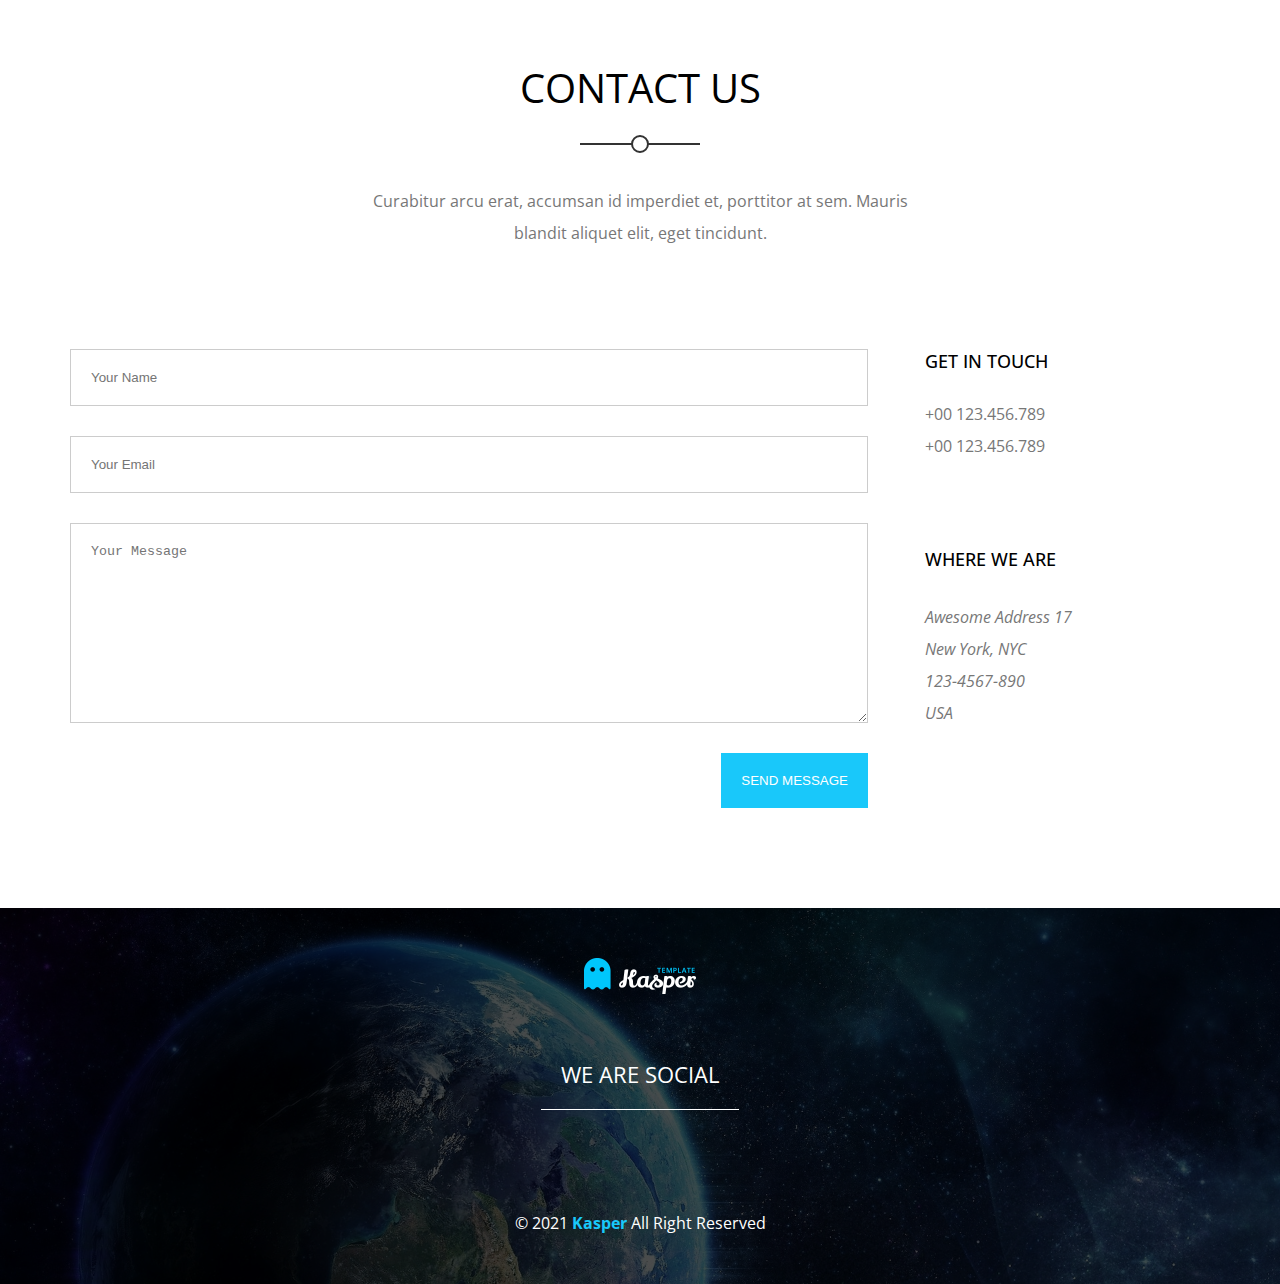
==== commit 697e5ff3: "template-2" ====
--- a/index.html
+++ b/index.html
@@ -11,7 +11,7 @@
     <!-- Font Awesome Library -->
     <link rel="stylesheet" href="css/all.min.css" />
     <!-- Main Template CSS File -->
-    <link rel="stylesheet" href="css/kasper.css" />
+    <link rel="stylesheet" href="./Css/Kasper.css" />
     <!-- Google Fonts -->
     <link rel="preconnect" href="https://fonts.gstatic.com" />
     <link href="https://fonts.googleapis.com/css2?family=Open+Sans:wght@400;700&#038;display=swap" rel="stylesheet" />
@@ -47,15 +47,10 @@
         <div class="text">
             <div class="content">
                 <h2>
-                    Hello World!<br />
-                    We Are Kasper We Make Art.
+                    Hello World!<br /> We Are Kasper We Make Art.
                 </h2>
                 <p>
-                    Curabitur arcu erat, accumsan id imperdiet et, porttitor at sem. Mauris blandit aliquet elit, eget
-                    tincidunt
-                    nibh pulvinar a. Curabitur aliquet quam. Accumsan id imperdiet et, porttitor at sem. Mauris blandit
-                    aliquet
-                    elit, eget tincidunt.
+                    Curabitur arcu erat, accumsan id imperdiet et, porttitor at sem. Mauris blandit aliquet elit, eget tincidunt nibh pulvinar a. Curabitur aliquet quam. Accumsan id imperdiet et, porttitor at sem. Mauris blandit aliquet elit, eget tincidunt.
                 </p>
             </div>
         </div>
@@ -74,8 +69,7 @@
             <div class="main-heading">
                 <h2>Services</h2>
                 <p>
-                    Curabitur arcu erat, accumsan id imperdiet et, porttitor at sem. Mauris blandit aliquet elit, eget
-                    tincidunt.
+                    Curabitur arcu erat, accumsan id imperdiet et, porttitor at sem. Mauris blandit aliquet elit, eget tincidunt.
                 </p>
             </div>
             <div class="services-container">
@@ -84,9 +78,7 @@
                     <div class="text">
                         <h3>Vorem amet intuitive</h3>
                         <p>
-                            Curabitur arcu erat, accumsan id imperdiet et, porttitor at sem. Mauris blandit aliquet
-                            elit, eget
-                            tincidunt nibh pulvinar a. Curabitur aliquet quam.
+                            Curabitur arcu erat, accumsan id imperdiet et, porttitor at sem. Mauris blandit aliquet elit, eget tincidunt nibh pulvinar a. Curabitur aliquet quam.
                         </p>
                     </div>
                 </div>
@@ -95,9 +87,7 @@
                     <div class="text">
                         <h3>Vorem amet intuitive</h3>
                         <p>
-                            Curabitur arcu erat, accumsan id imperdiet et, porttitor at sem. Mauris blandit aliquet
-                            elit, eget
-                            tincidunt nibh pulvinar a. Curabitur aliquet quam.
+                            Curabitur arcu erat, accumsan id imperdiet et, porttitor at sem. Mauris blandit aliquet elit, eget tincidunt nibh pulvinar a. Curabitur aliquet quam.
                         </p>
                     </div>
                 </div>
@@ -106,9 +96,7 @@
                     <div class="text">
                         <h3>Vorem amet intuitive</h3>
                         <p>
-                            Curabitur arcu erat, accumsan id imperdiet et, porttitor at sem. Mauris blandit aliquet
-                            elit, eget
-                            tincidunt nibh pulvinar a. Curabitur aliquet quam.
+                            Curabitur arcu erat, accumsan id imperdiet et, porttitor at sem. Mauris blandit aliquet elit, eget tincidunt nibh pulvinar a. Curabitur aliquet quam.
                         </p>
                     </div>
                 </div>
@@ -117,9 +105,7 @@
                     <div class="text">
                         <h3>Vorem amet intuitive</h3>
                         <p>
-                            Curabitur arcu erat, accumsan id imperdiet et, porttitor at sem. Mauris blandit aliquet
-                            elit, eget
-                            tincidunt nibh pulvinar a. Curabitur aliquet quam.
+                            Curabitur arcu erat, accumsan id imperdiet et, porttitor at sem. Mauris blandit aliquet elit, eget tincidunt nibh pulvinar a. Curabitur aliquet quam.
                         </p>
                     </div>
                 </div>
@@ -149,8 +135,7 @@
             <div class="main-heading">
                 <h2>Portfolio</h2>
                 <p>
-                    Curabitur arcu erat, accumsan id imperdiet et, porttitor at sem. Mauris blandit aliquet elit, eget
-                    tincidunt.
+                    Curabitur arcu erat, accumsan id imperdiet et, porttitor at sem. Mauris blandit aliquet elit, eget tincidunt.
                 </p>
             </div>
             <ul class="shuffle">
@@ -240,8 +225,7 @@
             <div class="main-heading">
                 <h2>About Us</h2>
                 <p>
-                    Curabitur arcu erat, accumsan id imperdiet et, porttitor at sem. Mauris blandit aliquet elit, eget
-                    tincidunt.
+                    Curabitur arcu erat, accumsan id imperdiet et, porttitor at sem. Mauris blandit aliquet elit, eget tincidunt.
                 </p>
             </div>
             <img src="images/about.png" alt="" />
@@ -280,24 +264,19 @@
             <div class="testimonials">
                 <h3>Testimonials</h3>
                 <p>
-                    Curabitur arcu erat, accumsan id imperdiet et, porttitor at sem. Mauris blandit aliquet elit, eget
-                    tincidunt.
+                    Curabitur arcu erat, accumsan id imperdiet et, porttitor at sem. Mauris blandit aliquet elit, eget tincidunt.
                 </p>
                 <div class="content">
                     <img src="images/skills-01.jpg" alt="" />
                     <div class="text">
-                        Curabitur arcu erat, accumsan id imperdiet et, porttitor at sem. Mauris blandit aliquet elit,
-                        eget
-                        tincidunt.
+                        Curabitur arcu erat, accumsan id imperdiet et, porttitor at sem. Mauris blandit aliquet elit, eget tincidunt.
                         <p>John Doe, CEO</p>
                     </div>
                 </div>
                 <div class="content">
                     <img src="images/skills-02.jpg" alt="" />
                     <div class="text">
-                        Curabitur arcu erat, accumsan id imperdiet et, porttitor at sem. Mauris blandit aliquet elit,
-                        eget
-                        tincidunt.
+                        Curabitur arcu erat, accumsan id imperdiet et, porttitor at sem. Mauris blandit aliquet elit, eget tincidunt.
                         <p>John Doe, CEO</p>
                     </div>
                 </div>
@@ -310,8 +289,7 @@
             <div class="skills">
                 <h3>Skills</h3>
                 <p>
-                    Curabitur arcu erat, accumsan id imperdiet et, porttitor at sem. Mauris blandit aliquet elit, eget
-                    tincidunt.
+                    Curabitur arcu erat, accumsan id imperdiet et, porttitor at sem. Mauris blandit aliquet elit, eget tincidunt.
                 </p>
                 <div class="prog-holder">
                     <h4>Adobe</h4>
@@ -357,8 +335,7 @@
             <div class="main-heading">
                 <h2>Pricing</h2>
                 <p>
-                    Curabitur arcu erat, accumsan id imperdiet et, porttitor at sem. Mauris blandit aliquet elit, eget
-                    tincidunt.
+                    Curabitur arcu erat, accumsan id imperdiet et, porttitor at sem. Mauris blandit aliquet elit, eget tincidunt.
                 </p>
             </div>
             <div class="plans">
@@ -437,8 +414,7 @@
                 <input type="submit" value="Subscribe">
             </form>
             <p>
-                Curabitur arcu erat, accumsan id imperdiet et, porttitor at sem. Mauris blandit aliquet elit, eget
-                tincidunt.
+                Curabitur arcu erat, accumsan id imperdiet et, porttitor at sem. Mauris blandit aliquet elit, eget tincidunt.
             </p>
         </div>
     </div>
@@ -449,8 +425,7 @@
             <div class="main-heading">
                 <h2>Contact Us</h2>
                 <p>
-                    Curabitur arcu erat, accumsan id imperdiet et, porttitor at sem. Mauris blandit aliquet elit, eget
-                    tincidunt.
+                    Curabitur arcu erat, accumsan id imperdiet et, porttitor at sem. Mauris blandit aliquet elit, eget tincidunt.
                 </p>
             </div>
             <div class="content">
--- a/Css/Kasper.css
+++ b/Css/Kasper.css
@@ -0,0 +1,981 @@
+/* Start Variables */
+:root {
+  --main-color: #19c8fa;
+  --transparent-color: rgb(15 116 143 / 70%);
+  --section-padding: 100px;
+}
+/* End Variables */
+/* Start Global Rules */
+* {
+  -webkit-box-sizing: border-box;
+  -moz-box-sizing: border-box;
+  box-sizing: border-box;
+  padding: 0;
+  margin: 0;
+}
+html {
+  scroll-behavior: smooth;
+}
+body {
+  font-family: "Open Sans", sans-serif;
+}
+ul {
+  list-style: none;
+}
+.container {
+  padding-left: 15px;
+  padding-right: 15px;
+  margin-left: auto;
+  margin-right: auto;
+}
+/* Small */
+@media (min-width: 768px) {
+  .container {
+    width: 750px;
+  }
+}
+/* Medium */
+@media (min-width: 992px) {
+  .container {
+    width: 970px;
+  }
+}
+/* Large */
+@media (min-width: 1200px) {
+  .container {
+    width: 1170px;
+  }
+}
+/* End Global Rules */
+/* Start Components */
+.main-heading {
+  text-align: center;
+}
+.main-heading h2 {
+  font-weight: normal;
+  font-size: 40px;
+  position: relative;
+  margin-bottom: 70px;
+  text-transform: uppercase;
+}
+.main-heading h2::before {
+  content: "";
+  position: absolute;
+  left: 50%;
+  transform: translateX(-50%);
+  height: 2px;
+  background-color: #333;
+  bottom: -30px;
+  width: 120px;
+}
+.main-heading h2::after {
+  content: "";
+  position: absolute;
+  left: 50%;
+  transform: translateX(-50%);
+  width: 14px;
+  height: 14px;
+  border-radius: 50%;
+  border: 2px solid #333;
+  bottom: -38px;
+  background-color: white;
+}
+.main-heading p {
+  width: 550px;
+  margin: 0 auto 100px;
+  max-width: 100%;
+  line-height: 2;
+  color: #777;
+}
+/* End Components */
+/* Start Header */
+header {
+  position: absolute;
+  left: 0;
+  width: 100%;
+  z-index: 2;
+}
+header .container {
+  display: flex;
+  justify-content: space-between;
+  align-items: center;
+  position: relative;
+  min-height: 97px;
+}
+header .container::after {
+  content: "";
+  position: absolute;
+  height: 1px;
+  background-color: #a2a2a2;
+  bottom: 0;
+  width: calc(100% - 30px);
+  left: 15px;
+}
+header .logo img {
+  height: 40px;
+}
+header nav {
+  flex: 1;
+  display: flex;
+  align-items: center;
+  justify-content: flex-end;
+}
+header nav .toggle-menu {
+  color: white;
+  font-size: 22px;
+}
+@media (min-width: 768px) {
+  header nav .toggle-menu {
+    display: none;
+  }
+}
+header nav ul {
+  display: flex;
+}
+@media (max-width: 767px) {
+  header nav ul {
+    display: none;
+  }
+  header nav .toggle-menu:hover + ul {
+    display: flex;
+    flex-direction: column;
+    position: absolute;
+    top: 100%;
+    left: 0;
+    width: 100%;
+    background-color: rgb(0 0 0 / 50%);
+  }
+  header nav ul li a {
+    padding: 15px !important;
+  }
+}
+header nav ul li a {
+  padding: 40px 10px;
+  display: block;
+  color: white;
+  text-decoration: none;
+  font-size: 14px;
+  transition: 0.3s;
+  position: relative;
+  z-index: 2;
+}
+header nav ul li a.active,
+header nav ul li a:hover {
+  color: var(--main-color);
+  border-bottom: 1px solid var(--main-color);
+}
+header nav .form {
+  width: 40px;
+  height: 30px;
+  position: relative;
+  margin-left: 30px;
+  border-left: 1px solid white;
+}
+header nav .form i {
+  color: white;
+  position: absolute;
+  font-size: 20px;
+  top: 50%;
+  transform: translateY(-50%);
+  right: 0;
+}
+/* End Header */
+/* Start Landing */
+.landing {
+  min-height: 100vh;
+  background-color: #1f2021;
+  background-image: url("../images/landing.jpg");
+  background-size: cover;
+  position: relative;
+}
+.landing .overlay {
+  position: absolute;
+  left: 0;
+  top: 0;
+  width: 100%;
+  height: 100%;
+  background-color: rgb(0 0 0 / 60%);
+}
+.landing .text {
+  position: absolute;
+  left: 0;
+  top: 50%;
+  transform: translateY(-50%);
+  width: 50%;
+  padding: 50px;
+  background-color: var(--transparent-color);
+  color: white;
+  display: flex;
+  justify-content: flex-end;
+}
+.landing .text .content {
+  max-width: 500px;
+}
+@media (max-width: 767px) {
+  .landing .text {
+    width: 100%;
+  }
+  .landing .text .content {
+    max-width: 100%;
+  }
+}
+.landing .text .content h2 {
+  font-size: 32px;
+  font-weight: normal;
+  line-height: 1.5;
+  margin-bottom: 20px;
+}
+.landing .text .content p {
+  font-size: 14px;
+  line-height: 2;
+}
+.landing .change-background {
+  position: absolute;
+  top: 50%;
+  transform: translateY(-50%);
+  color: #ddd;
+}
+@media (max-width: 767px) {
+  .landing .change-background {
+    display: none;
+  }
+}
+.landing .fa-angle-left {
+  left: 30px;
+}
+.landing .fa-angle-right {
+  right: 30px;
+}
+.landing .bullets {
+  position: absolute;
+  left: 50%;
+  transform: translateX(-50%);
+  bottom: 30px;
+  display: flex;
+}
+.landing .bullets li {
+  width: 20px;
+  height: 20px;
+  border: 1px solid white;
+  border-radius: 50%;
+  margin-right: 10px;
+}
+.landing .bullets li.active {
+  background-color: var(--main-color);
+  border-color: var(--main-color);
+}
+/* End Landing */
+/* Start Services */
+.services {
+  padding-top: var(--section-padding);
+  padding-bottom: var(--section-padding);
+}
+@media (min-width: 768px) {
+  .services .services-container {
+    display: grid;
+    grid-template-columns: repeat(auto-fill, minmax(450px, 1fr));
+    grid-column-gap: 40px;
+    grid-row-gap: 60px;
+  }
+}
+.services .srv-box {
+  display: flex;
+}
+.services .srv-box i {
+  margin-right: 50px;
+}
+@media (max-width: 767px) {
+  .services .srv-box {
+    display: flex;
+    flex-direction: column;
+    text-align: center;
+    margin-bottom: 40px;
+  }
+  .services .srv-box i {
+    margin: 0 0 30px;
+  }
+}
+.services .srv-box h3 {
+  margin-bottom: 30px;
+  color: var(--main-color);
+}
+.services .srv-box p {
+  line-height: 2;
+  color: #777;
+}
+/* End Services */
+/* Start Design */
+.design {
+  padding-top: var(--section-padding);
+  padding-bottom: var(--section-padding);
+  height: 600px;
+  position: relative;
+  background-image: url("../images/design-features.jpg");
+  background-size: cover;
+  display: flex;
+  align-items: center;
+  overflow: hidden;
+}
+.design::before {
+  content: "";
+  position: absolute;
+  left: 0;
+  top: 0;
+  width: 100%;
+  height: 100%;
+  background-color: rgb(0 0 0 / 60%);
+}
+.design .image,
+.design .text {
+  position: relative;
+  z-index: 2;
+  flex: 1;
+}
+.design .image {
+  text-align: center;
+}
+@media (max-width: 767px) {
+  .design .image {
+    display: none;
+  }
+}
+.design .image img {
+  position: relative;
+  bottom: -150px;
+}
+.design .text {
+  color: white;
+  padding: 50px;
+  background-color: var(--transparent-color);
+}
+.design .text h2 {
+  font-weight: normal;
+  text-transform: uppercase;
+  margin-bottom: 40px;
+}
+.design .text ul li {
+  padding: 15px 0;
+}
+.design .text ul li::before {
+  font-family: "Font Awesome 5 Free";
+  content: "\f108";
+  font-weight: 900;
+  margin-right: 20px;
+  position: relative;
+  top: 1px;
+}
+/* End Design */
+/* Start Portfolio */
+.portfolio {
+  padding-top: var(--section-padding);
+  padding-bottom: var(--section-padding);
+}
+.portfolio .shuffle {
+  display: flex;
+  justify-content: center;
+}
+.portfolio .shuffle li {
+  padding: 10px;
+}
+.portfolio .shuffle li.active {
+  background-color: var(--main-color);
+  color: white;
+}
+.portfolio .imgs-container {
+  display: flex;
+  flex-wrap: wrap;
+  margin-top: 60px;
+}
+.portfolio .imgs-container .box {
+  overflow: hidden;
+  position: relative;
+}
+.portfolio .imgs-container .box:hover .caption {
+  bottom: 0;
+}
+.portfolio .imgs-container .box:hover img {
+  transform: rotate(3deg) scale(1.1);
+}
+@media (min-width: 768px) {
+  .portfolio .imgs-container .box {
+    flex-basis: 50%;
+  }
+}
+@media (min-width: 1199px) {
+  .portfolio .imgs-container .box {
+    flex-basis: 25%;
+  }
+}
+.portfolio .imgs-container .box img {
+  max-width: 100%;
+  transition: 0.3s;
+}
+.portfolio .imgs-container .box .caption {
+  position: absolute;
+  left: 0;
+  padding: 20px;
+  background-color: white;
+  width: 100%;
+  transition: 0.3s;
+  bottom: -100%;
+}
+.portfolio .imgs-container .box .caption h4 {
+  font-weight: normal;
+  margin-bottom: 10px;
+}
+.portfolio .imgs-container .box .caption p {
+  color: var(--main-color);
+}
+.portfolio .more {
+  background-color: var(--main-color);
+  color: white;
+  padding: 15px 20px;
+  display: block;
+  width: fit-content;
+  margin: 30px auto;
+  text-decoration: none;
+  text-transform: uppercase;
+}
+/* End Portfolio */
+/* Start Video */
+.video {
+  position: relative;
+}
+.video::before {
+  content: "";
+  position: absolute;
+  left: 0;
+  top: 0;
+  width: 100%;
+  height: 100%;
+  background-color: rgb(0 0 0 / 40%);
+}
+.video video {
+  width: 100%;
+}
+.video .text {
+  width: 100%;
+  position: absolute;
+  top: 50%;
+  transform: translateY(-50%);
+  padding: 50px;
+  background-color: var(--transparent-color);
+  color: white;
+  text-align: center;
+}
+.video .text h2 {
+  margin: 0 0 30px;
+  text-transform: uppercase;
+  font-weight: normal;
+}
+.video .text p {
+  margin-bottom: 30px;
+}
+.video .text button {
+  background-color: black;
+  color: white;
+  padding: 10px 20px;
+  border: none;
+  text-transform: uppercase;
+}
+/* End Video */
+/* Start About */
+.about {
+  padding-top: var(--section-padding);
+  overflow: hidden;
+  text-align: center;
+}
+.about img {
+  position: relative;
+  bottom: -120px;
+  margin-top: -120px;
+  max-width: 100%;
+}
+@media (max-width: 767px) {
+  .about img {
+    bottom: -60px;
+    margin-top: -60px;
+  }
+}
+/* End About */
+/* Start Stats */
+.stats {
+  padding-top: var(--section-padding);
+  padding-bottom: var(--section-padding);
+  text-align: center;
+  background-image: url("../images/stats.png");
+  background-size: cover;
+  position: relative;
+}
+.stats::before {
+  content: "";
+  position: absolute;
+  left: 0;
+  top: 0;
+  width: 100%;
+  height: 100%;
+  background-color: rgb(0 0 0 / 70%);
+}
+.stats .container {
+  position: relative;
+  display: flex;
+  flex-wrap: wrap;
+}
+.stats .container .box {
+  color: white;
+  padding: 50px;
+  background-color: var(--transparent-color);
+}
+@media (max-width: 767px) {
+  .stats .container .box {
+    flex-basis: 100%;
+  }
+}
+@media (min-width: 768px) {
+  .stats .container .box {
+    flex-basis: 50%;
+  }
+}
+@media (min-width: 992px) {
+  .stats .container .box {
+    flex-basis: 25%;
+  }
+}
+.stats .container .box i {
+  width: 40px;
+  height: 40px;
+  display: flex;
+  background-color: black;
+  justify-content: center;
+  align-items: center;
+  border-radius: 50%;
+  margin: 0 auto 30px;
+}
+.stats .container .box .number {
+  font-size: 50px;
+  font-weight: bold;
+  margin: 0 0 20px;
+}
+.stats .container .box p {
+  font-size: 14px;
+}
+/* End Stats */
+/* Start Skills */
+.our-skills {
+  padding-top: var(--section-padding);
+  padding-bottom: var(--section-padding);
+}
+.our-skills .container {
+  display: flex;
+  justify-content: space-between;
+  flex-wrap: wrap;
+}
+@media (min-width:992px){
+  .our-skills .container > div {
+    flex-basis: 45%;
+  }
+}
+.our-skills .container > div > h3 {
+  margin-bottom: 30px;
+  font-weight: normal;
+  text-transform: uppercase;
+  text-align: center;
+}
+.our-skills .container > div > p {
+  color: #777;
+  line-height: 2;
+  text-align: center;
+  margin-bottom: 60px;
+}
+.our-skills .testimonials .content {
+  display: flex;
+  align-items: center;
+  margin-bottom: 30px;
+}
+.our-skills .testimonials .content img {
+  width: 100px;
+  margin-right: 50px;
+  border-radius: 50%;
+}
+@media (max-width: 767px){
+  .our-skills .testimonials .content {
+    flex-direction: column;
+    text-align: center;
+  }
+  .our-skills .testimonials .content img {
+    margin: 0 auto 20px;
+  }
+}
+.our-skills .testimonials .text {
+  border-bottom: 1px solid #ddd;
+  line-height: 1.8;
+}
+.our-skills .testimonials .text p {
+  font-size: 14px;
+  text-align: right;
+  color: #777;
+  margin-bottom: 10px;
+}
+.our-skills .testimonials .bullets {
+  display: flex;
+  justify-content: center;
+  margin: 50px 0 50px;
+}
+.our-skills .testimonials .bullets li {
+  border-radius: 50%;
+  width: 14px;
+  height: 14px;
+  border: 1px solid #aaa;
+  margin-bottom: 10px;
+  margin-right: 10px;
+}
+.our-skills .testimonials .bullets li.active {
+  background-color: var(--main-color);
+  border-color: var(--main-color);
+}
+.our-skills .skills .prog-holder {
+  margin-bottom: 40px;
+}
+.our-skills .skills .prog-holder h4 {
+  margin-bottom: 15px;
+  text-transform: uppercase;
+  font-weight: normal;
+}
+.our-skills .skills .prog-holder .prog {
+  background-color: #dedadc;
+  height: 30px;
+}
+.our-skills .skills .prog-holder .prog span {
+  display: block;
+  background-color: var(--main-color);
+  height: 100%;
+  position: relative;
+}
+.our-skills .skills .prog-holder .prog span::before {
+  content: attr(data-progress);
+  position: absolute;
+  background-color: black;
+  color: white;
+  top: -40px;
+  right: -18px ;
+  width: 40px;
+  text-align: center;
+  padding: 4px 0;
+  border-radius: 4px;
+}
+.our-skills .skills .prog-holder .prog span::after {
+  content: "";
+  position: absolute;
+  border-style: solid;
+  border-width: 8px;
+  border-color: black transparent transparent transparent;
+  right: -8px;
+  top: -15px;
+}
+/* End Skills */
+/* Start quote */
+.quote {
+  padding-top: var(--section-padding);
+  padding-bottom: var(--section-padding);
+  background-image: url("../images/quote.jpg");
+  background-size: cover;
+  position: relative;text-align: center;
+  color: white;
+}
+.quote::before{
+  content: "";
+  position: absolute;
+  top: 0;
+  left: 0;
+  height: 100%;
+  width: 100%;
+  background-color: rgb(0 0 0 / 75%);
+}
+.quote .container {
+  position: relative;
+}
+.quote q {
+  font-size: 30px;
+  display: block;
+  margin-bottom: 20px;
+}
+/* End quote */
+/* Start pricing */
+.pricing {
+  padding-top: var(--section-padding);
+  padding-bottom: var(--section-padding);
+}
+.pricing .plans {
+  display: grid;
+  grid-template-columns: repeat(auto-fill,minmax(250px,1fr));
+  gap: 20px;
+}
+.pricing .plans .plan {
+  background-color: #fcfcfc;
+  text-align: center;
+}
+.pricing .plans .plan .head {
+  padding: 40px 20px;
+  border-top: 1px solid var(--main-color);
+  border-bottom: 1px solid var(--main-color);
+}
+.pricing .plans .plan .head h3 {
+  font-weight: normal;
+  text-transform: uppercase;
+  margin-bottom: 20px;
+}
+.pricing .plans .plan .head span {
+  font-size: 60px;
+  font-weight: bold;
+}
+.pricing .plans .plan .head span::before {
+  content: "$";
+  position: relative;
+  font-size: 25px;
+  top: -40px;
+  margin-right: 15px;
+}
+.pricing .plans .plan .head span::after {
+  content: "/Mo";
+  font-size: 20px;
+  position: relative;
+  right: -15px;
+}
+.pricing .plans .plan ul  {
+  border-bottom: 1px solid var(--main-color);
+}
+.pricing .plans .plan ul li {
+  padding: 20px;
+  position: relative;
+}
+.pricing .plans .plan ul li:not(:last-child)::after {
+  content: "";
+  position: absolute;
+  width: 120px;
+  height: 1px;
+  background-color: var(--main-color);
+  left: 50%;
+  transform: translateX(-50%);
+  bottom: 0;
+}
+.pricing .plans .plan .foot a {
+  display: block;
+  padding: 10px 20px;
+  text-decoration:none;
+  border: 1px solid var(--main-color);
+  width: fit-content;
+  margin: 30px auto;
+}
+.pricing .contact-text {
+  text-align: center;
+  margin: 50px 0 20px;
+  font-size: 18px;
+}
+.pricing .contact-link {
+  display: block;
+  width: fit-content;
+  text-decoration: none;
+  margin: 20px auto;
+  color: white;
+  border: 1px solid var(--main-color);
+  background-color: var(--main-color);
+  padding: 20px;
+}
+/* End pricing */
+/* Start subscribe */
+.subscribe {
+  padding-top: var(--section-padding);
+  padding-bottom: var(--section-padding);
+  background-image: url("../images/subscribe.jpg");
+  background-size: cover;
+  position: relative;
+  color: white;
+}
+.subscribe::before {
+  content: "";
+  position: absolute;
+  left: 0;
+  top: 0;
+  width: 100%;
+  height: 100%;
+  background-color: rgb(0 0 0 / 50%);
+}
+.subscribe .container {
+  position: relative;
+  display: flex;
+  align-items: center;
+}
+@media (max-width:991px) {
+  .subscribe .container {
+    flex-direction: column;
+  }
+}
+.subscribe form {
+  display: flex;
+  position: relative;
+  width: 500px;
+  max-width: 100%;
+}
+.subscribe form i {
+  position: absolute;
+  top: 50%;
+  transform: translateY(-50%);
+  left: 25px;
+}
+.subscribe form input[type="email"] {
+  background: none;
+  border: 1px solid white;
+  padding: 20px 20px 20px 60px;
+  caret-color: var(--main-color);
+  width: calc(100% - 130px);
+  border-right: none;
+}
+.subscribe form input[type="submit"]  {
+  width: 130px;
+  background-color: var(--main-color);
+  color: white;
+  border: 1px solid white;
+  text-transform: uppercase;
+  padding: 10px 20px;
+  border-left: none;
+}
+.subscribe form input[type="email"]:focus ,
+.subscribe form input[type="submit"]:focus {
+  outline: none;
+}
+.subscribe form ::placeholder {
+  color: white;
+}
+.subscribe p {
+  list-style: 2;
+  margin-left: 50px;
+}
+@media (max-width:991px) {
+  .subscribe p {
+    margin: 30px 0 0;
+  }
+}
+/* End subscribe */
+/* Start Contact */
+.contact {
+  padding-top: var(--section-padding);
+  padding-bottom: var(--section-padding);
+}
+.contact .content {
+  display: flex;
+  justify-content: space-between;
+}
+@media (max-width: 767px) {
+  .contact .content {
+    flex-direction: column;
+  }
+}
+.contact .content form {
+  flex-basis: 70%;
+}
+.contact .content form .main-input {
+  padding: 20px;
+  display: block;
+  border: 1px solid #ccc;
+  margin-bottom: 30px;
+  width: 100%;
+}
+.contact .content form .main-input:focus {
+  outline: none;
+}
+.contact .content form textarea.main-input {
+  height: 200px;
+}
+.contact .content form input[type="submit"] {
+  background-color: var(--main-color);
+  color: white;
+  padding: 20px;
+  border: none;
+  display: flex;
+  margin-left: auto;
+  text-transform: uppercase;
+  cursor: pointer;
+}
+.contact .content .info {
+  flex-basis: 25%;
+}
+@media (max-width: 767px) {
+  .contact .content .info {
+    order: -1;
+    text-align: center;
+  }
+}
+.contact .content .info h4 {
+  text-transform: uppercase;
+  margin-bottom: 30px;
+  font-weight: 500;
+  font-size: 18px;
+}
+.contact .content .info .phone {
+  display: block;
+  color: #777;
+  margin-bottom: 10px;
+}
+.contact .content .info h4:nth-of-type(2) {
+  margin-top: 90px;
+}
+@media (max-width: 767px) {
+  .contact .content .info h4:nth-of-type(2) {
+    margin-top: 30px;
+  }
+}
+.contact .content .info address {
+  color: #777;
+  line-height: 2;
+}
+@media (max-width: 767px) {
+  .contact .content .info address {
+    margin-bottom: 40px;
+  }
+}
+/* End Contact */
+/* Start Footer */
+.footer {
+  padding-top: calc(var(--section-padding) / 2);
+  padding-bottom: calc(var(--section-padding) / 2);
+  background-image: url("../images/subscribe.jpg");
+  background-size: cover;
+  position: relative;
+  color: white;
+  text-align: center;
+}
+.footer::before {
+  content: "";
+  position: absolute;
+  left: 0;
+  top: 0;
+  width: 100%;
+  height: 100%;
+  background-color: rgb(0 0 0 / 70%);
+}
+.footer .container {
+  position: relative;
+}
+.footer img {
+  margin-bottom: 20px;
+}
+.footer p:not(.copyright) {
+  text-transform: uppercase;
+  padding: 20px;
+  border-bottom: 1px solid white;
+  font-size: 22px;
+  width: fit-content;
+  margin: 20px auto;
+}
+.footer .social-icons i {
+  padding: 10px 15px;
+}
+.footer .copyright {
+  margin-top: 60px;
+}
+.footer .copyright span {
+  font-weight: bold;
+  color: var(--main-color);
+}
+/* End Footer */
+
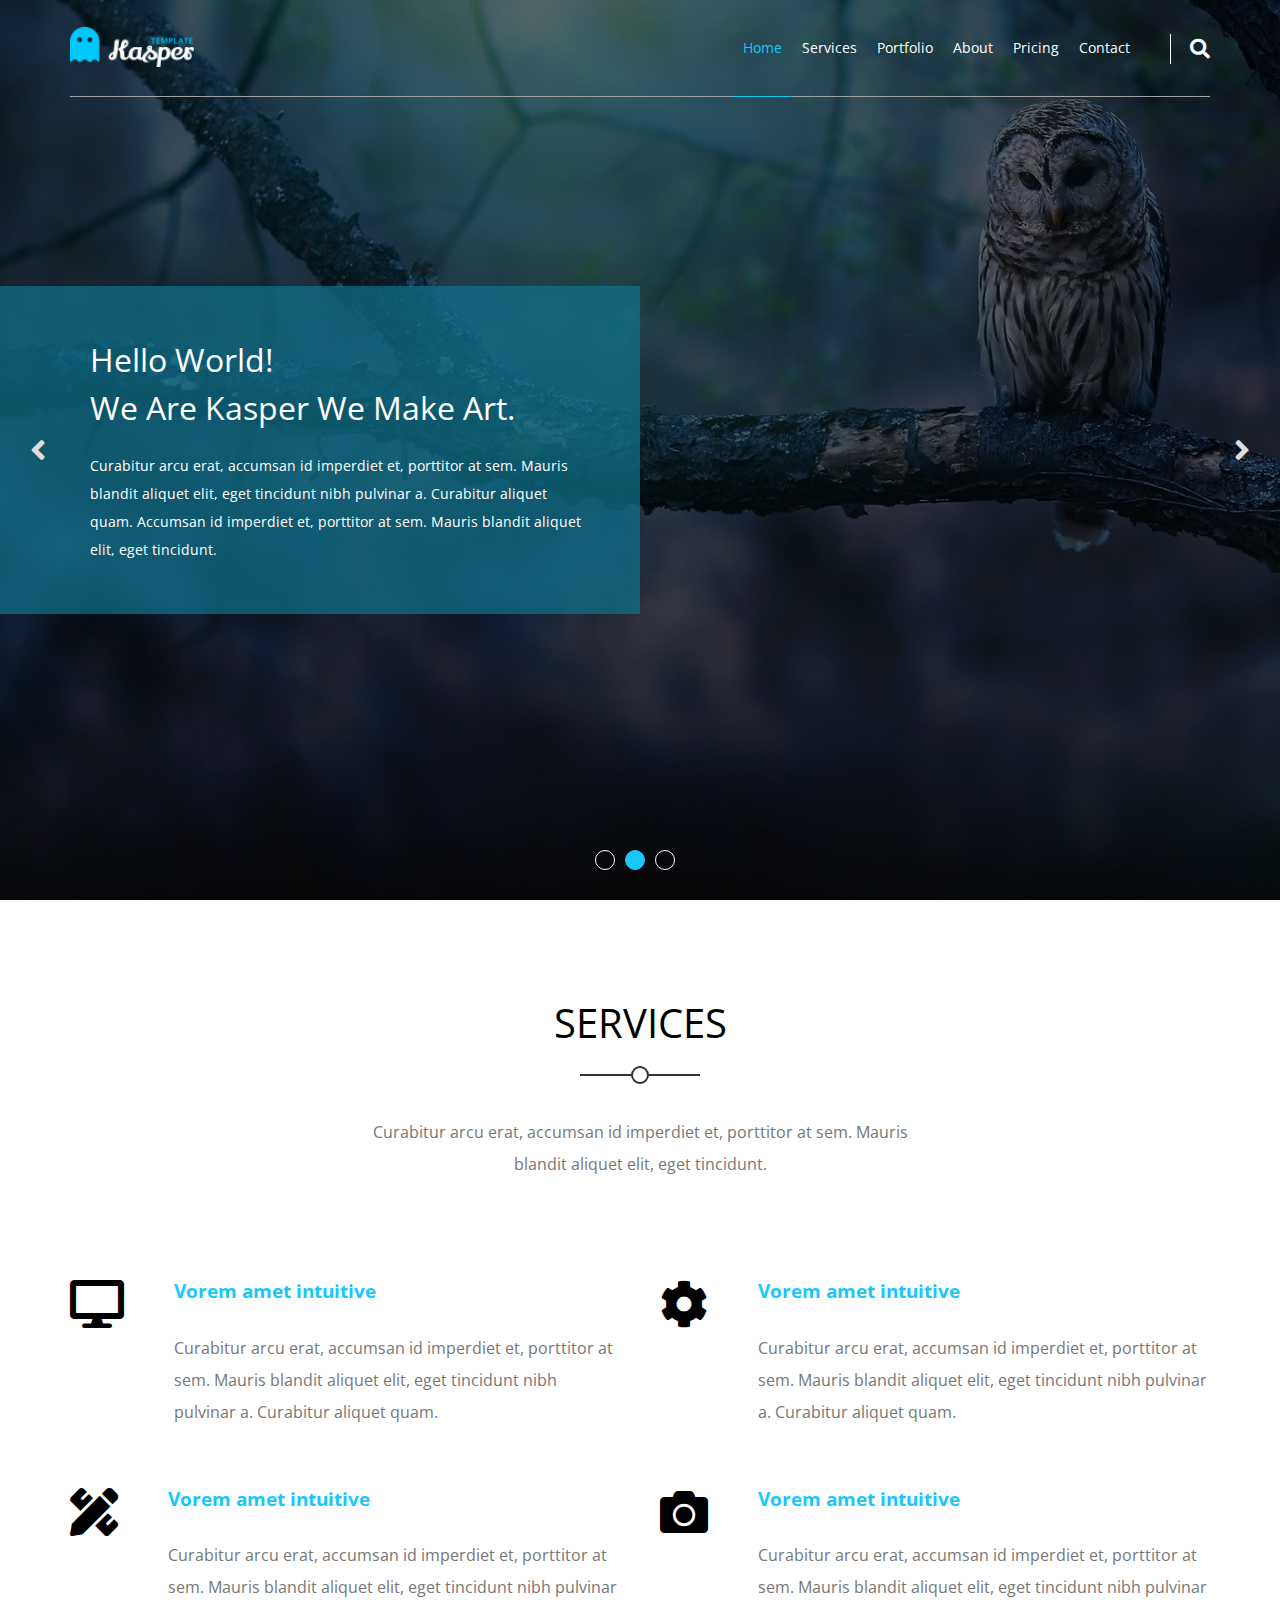
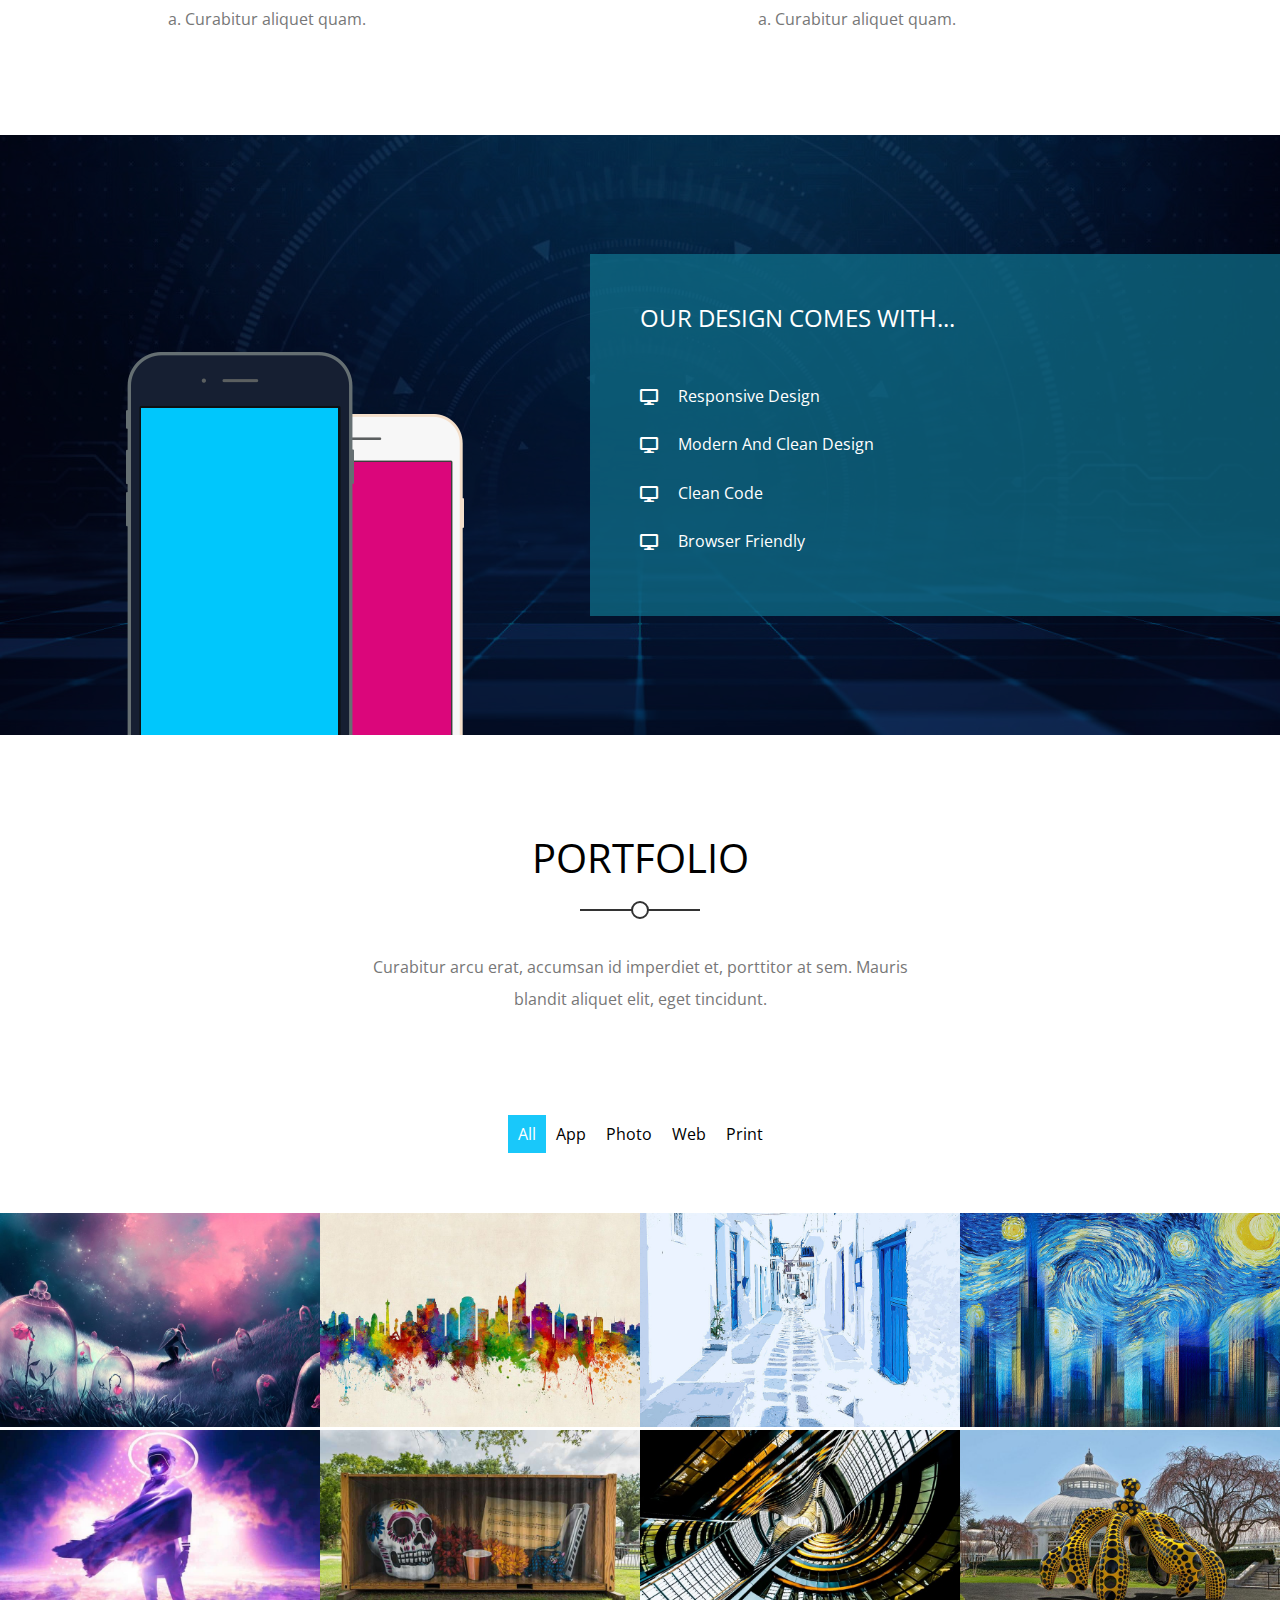
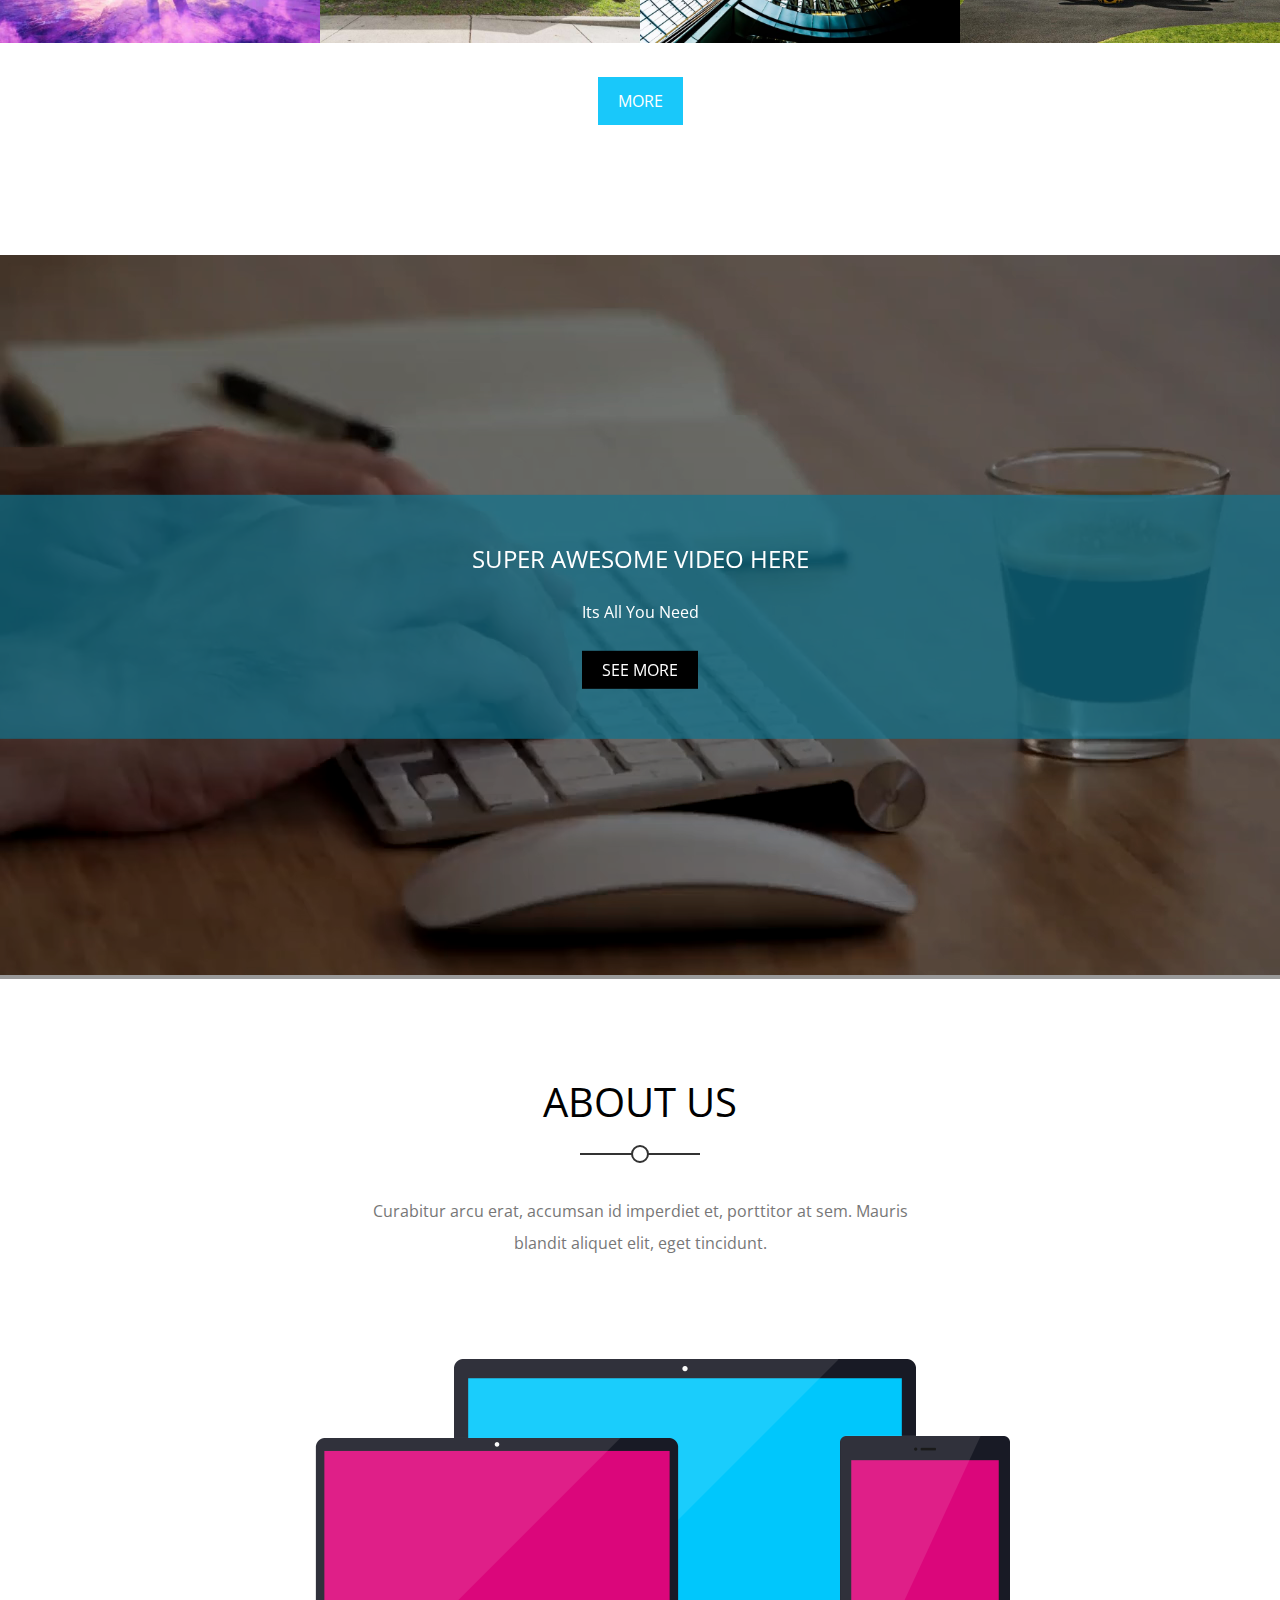
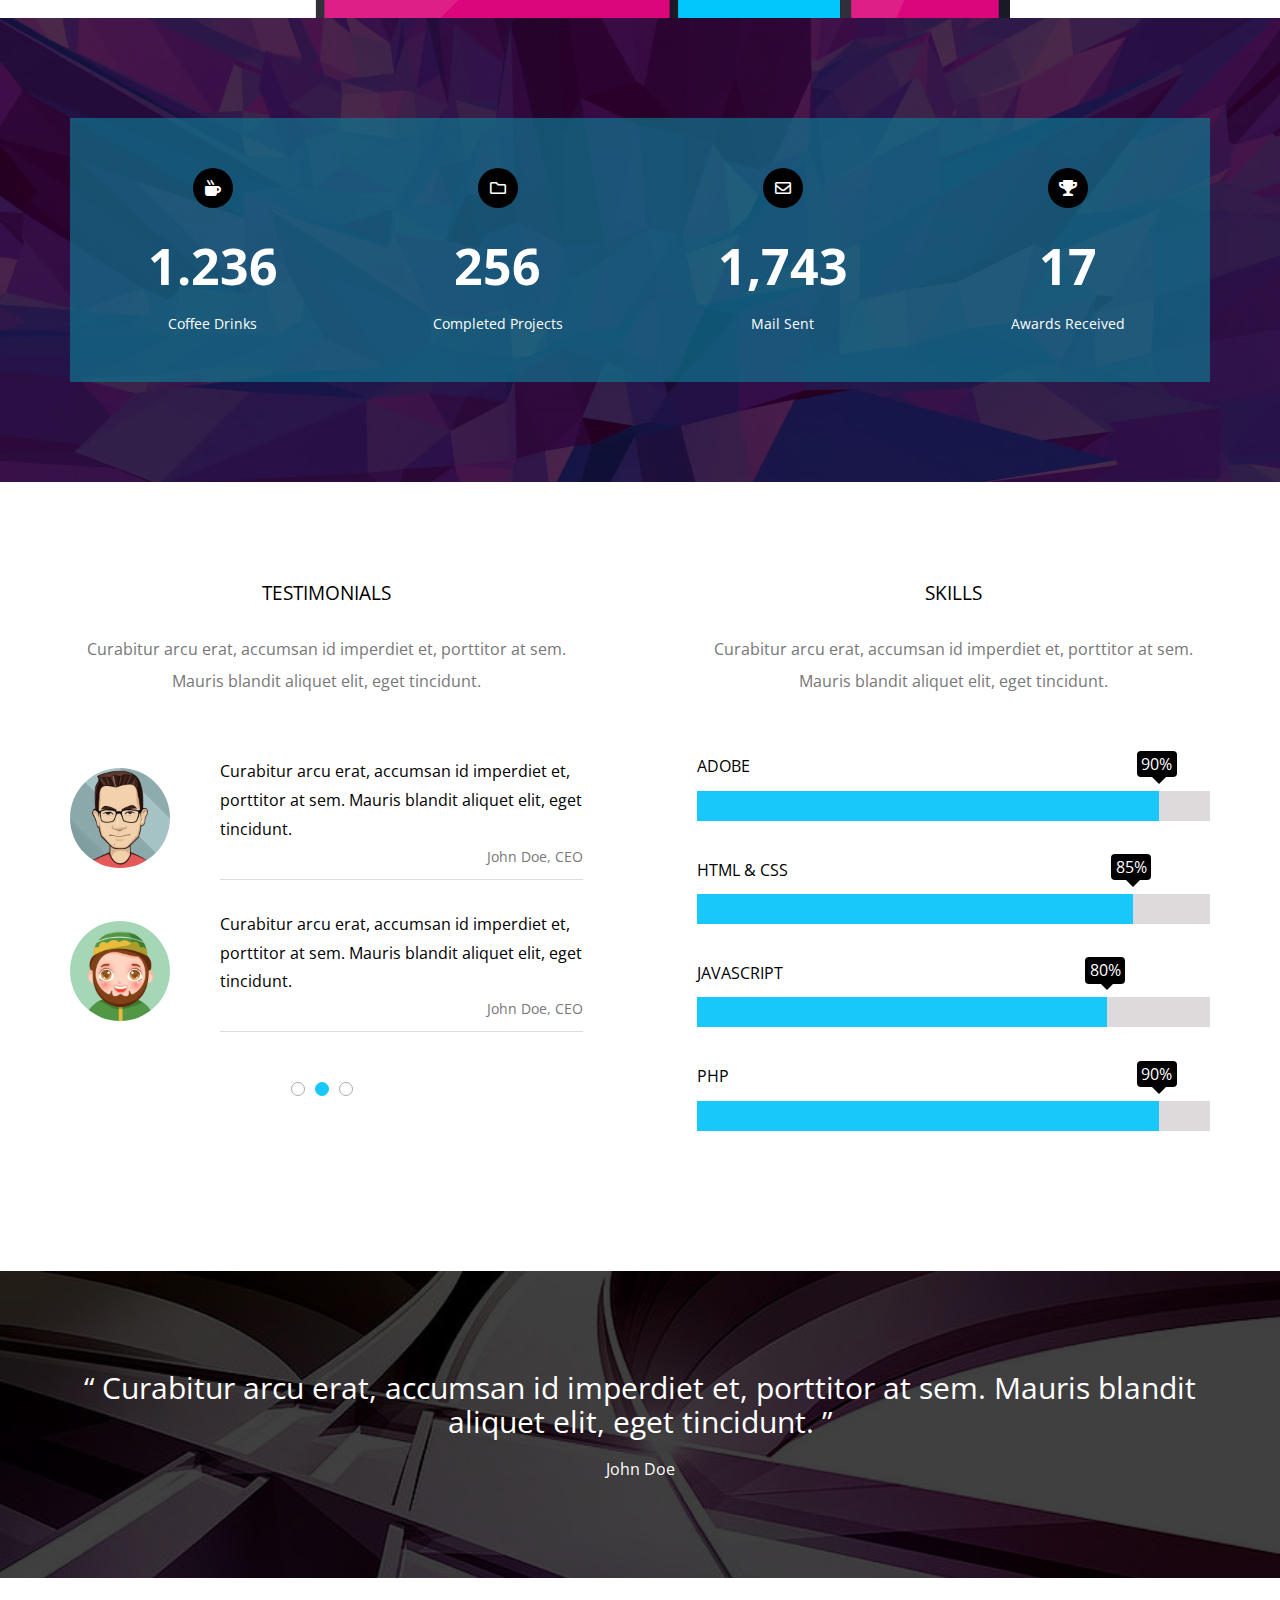
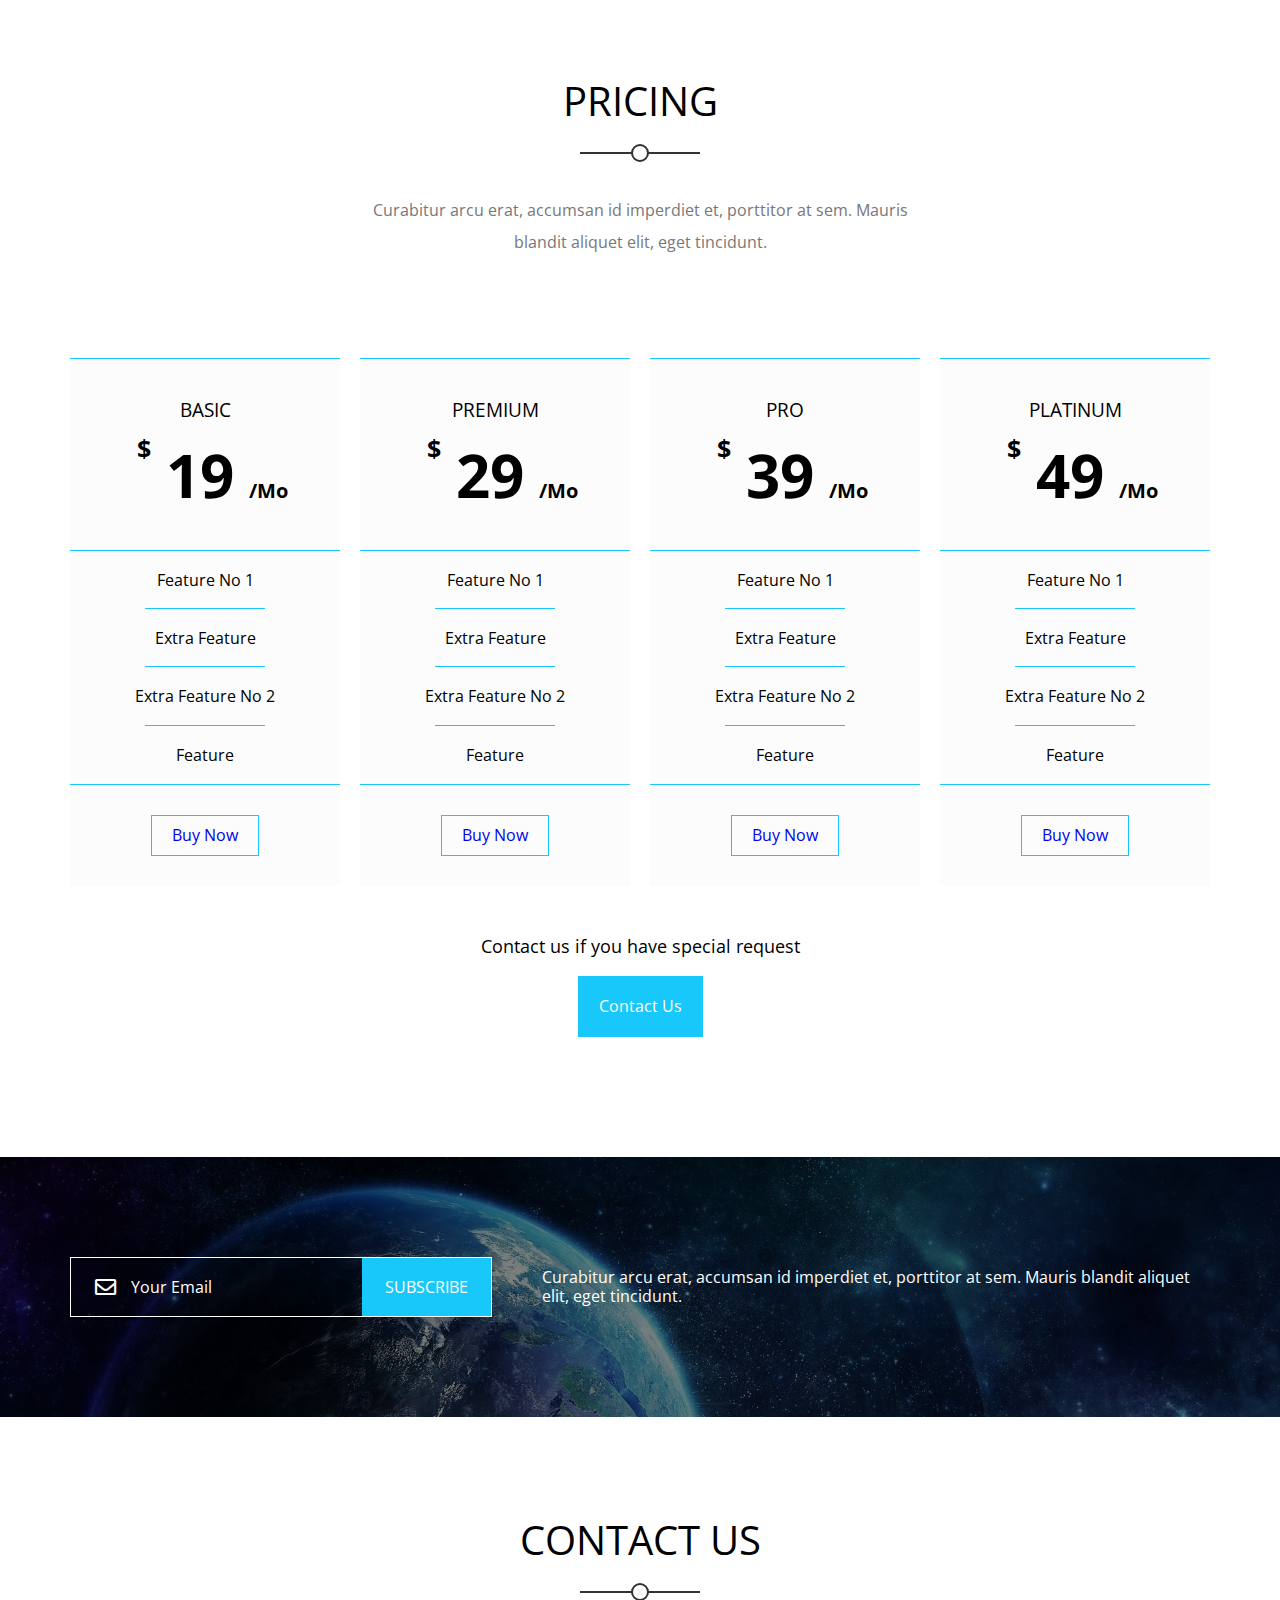
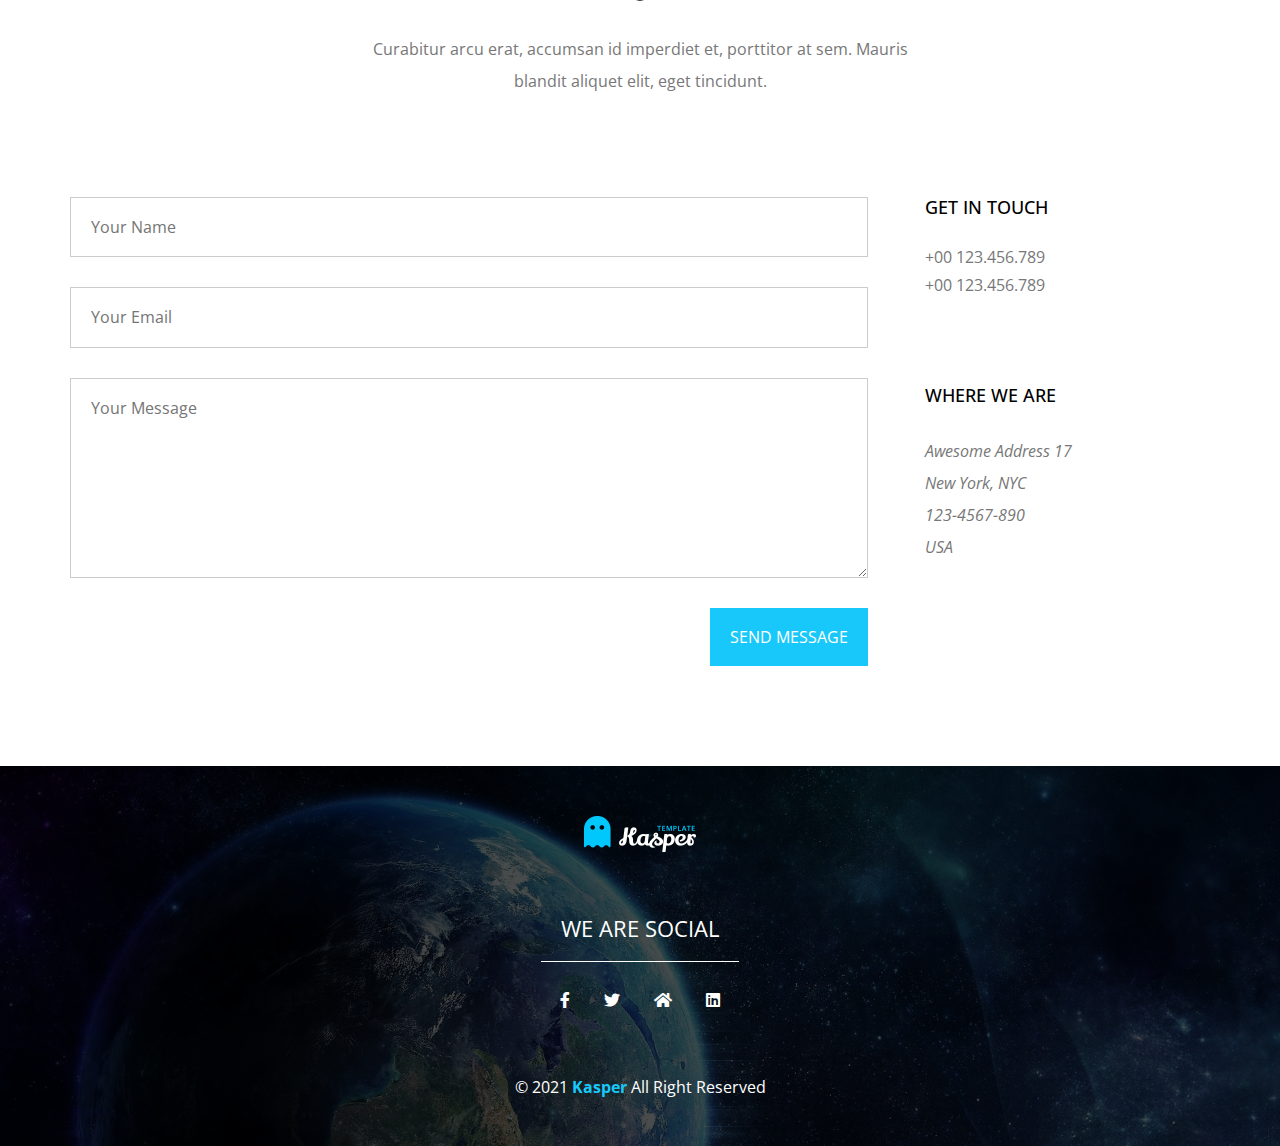
==== commit 44680e65: "template-2" ====
--- a/index.html
+++ b/index.html
@@ -7,9 +7,9 @@
     <meta name="viewport" content="width=device-width, initial-scale=1.0" />
     <title>Kasper | Template Two</title>
     <!-- Render All Elements Normally -->
-    <link rel="stylesheet" href="css/normalize.css" />
+    <link rel="stylesheet" href="Css/normalize.css" />
     <!-- Font Awesome Library -->
-    <link rel="stylesheet" href="css/all.min.css" />
+    <link rel="stylesheet" href="Css/all.min.css" />
     <!-- Main Template CSS File -->
     <link rel="stylesheet" href="./Css/Kasper.css" />
     <!-- Google Fonts -->
--- a/Css/all.min.css
+++ b/Css/all.min.css
@@ -0,0 +1,5 @@
+/*!
+ * Font Awesome Free 5.15.4 by @fontawesome - https://fontawesome.com
+ * License - https://fontawesome.com/license/free (Icons: CC BY 4.0, Fonts: SIL OFL 1.1, Code: MIT License)
+ */
+.fa,.fab,.fad,.fal,.far,.fas{-moz-osx-font-smoothing:grayscale;-webkit-font-smoothing:antialiased;display:inline-block;font-style:normal;font-variant:normal;text-rendering:auto;line-height:1}.fa-lg{font-size:1.33333em;line-height:.75em;vertical-align:-.0667em}.fa-xs{font-size:.75em}.fa-sm{font-size:.875em}.fa-1x{font-size:1em}.fa-2x{font-size:2em}.fa-3x{font-size:3em}.fa-4x{font-size:4em}.fa-5x{font-size:5em}.fa-6x{font-size:6em}.fa-7x{font-size:7em}.fa-8x{font-size:8em}.fa-9x{font-size:9em}.fa-10x{font-size:10em}.fa-fw{text-align:center;width:1.25em}.fa-ul{list-style-type:none;margin-left:2.5em;padding-left:0}.fa-ul>li{position:relative}.fa-li{left:-2em;position:absolute;text-align:center;width:2em;line-height:inherit}.fa-border{border:.08em solid #eee;border-radius:.1em;padding:.2em .25em .15em}.fa-pull-left{float:left}.fa-pull-right{float:right}.fa.fa-pull-left,.fab.fa-pull-left,.fal.fa-pull-left,.far.fa-pull-left,.fas.fa-pull-left{margin-right:.3em}.fa.fa-pull-right,.fab.fa-pull-right,.fal.fa-pull-right,.far.fa-pull-right,.fas.fa-pull-right{margin-left:.3em}.fa-spin{-webkit-animation:fa-spin 2s linear infinite;animation:fa-spin 2s linear infinite}.fa-pulse{-webkit-animation:fa-spin 1s steps(8) infinite;animation:fa-spin 1s steps(8) infinite}@-webkit-keyframes fa-spin{0%{-webkit-transform:rotate(0deg);transform:rotate(0deg)}to{-webkit-transform:rotate(1turn);transform:rotate(1turn)}}@keyframes fa-spin{0%{-webkit-transform:rotate(0deg);transform:rotate(0deg)}to{-webkit-transform:rotate(1turn);transform:rotate(1turn)}}.fa-rotate-90{-ms-filter:"progid:DXImageTransform.Microsoft.BasicImage(rotation=1)";-webkit-transform:rotate(90deg);transform:rotate(90deg)}.fa-rotate-180{-ms-filter:"progid:DXImageTransform.Microsoft.BasicImage(rotation=2)";-webkit-transform:rotate(180deg);transform:rotate(180deg)}.fa-rotate-270{-ms-filter:"progid:DXImageTransform.Microsoft.BasicImage(rotation=3)";-webkit-transform:rotate(270deg);transform:rotate(270deg)}.fa-flip-horizontal{-ms-filter:"progid:DXImageTransform.Microsoft.BasicImage(rotation=0, mirror=1)";-webkit-transform:scaleX(-1);transform:scaleX(-1)}.fa-flip-vertical{-webkit-transform:scaleY(-1);transform:scaleY(-1)}.fa-flip-both,.fa-flip-horizontal.fa-flip-vertical,.fa-flip-vertical{-ms-filter:"progid:DXImageTransform.Microsoft.BasicImage(rotation=2, mirror=1)"}.fa-flip-both,.fa-flip-horizontal.fa-flip-vertical{-webkit-transform:scale(-1);transform:scale(-1)}:root .fa-flip-both,:root .fa-flip-horizontal,:root .fa-flip-vertical,:root .fa-rotate-90,:root .fa-rotate-180,:root .fa-rotate-270{-webkit-filter:none;filter:none}.fa-stack{display:inline-block;height:2em;line-height:2em;position:relative;vertical-align:middle;width:2.5em}.fa-stack-1x,.fa-stack-2x{left:0;position:absolute;text-align:center;width:100%}.fa-stack-1x{line-height:inherit}.fa-stack-2x{font-size:2em}.fa-inverse{color:#fff}.fa-500px:before{content:"\f26e"}.fa-accessible-icon:before{content:"\f368"}.fa-accusoft:before{content:"\f369"}.fa-acquisitions-incorporated:before{content:"\f6af"}.fa-ad:before{content:"\f641"}.fa-address-book:before{content:"\f2b9"}.fa-address-card:before{content:"\f2bb"}.fa-adjust:before{content:"\f042"}.fa-adn:before{content:"\f170"}.fa-adversal:before{content:"\f36a"}.fa-affiliatetheme:before{content:"\f36b"}.fa-air-freshener:before{content:"\f5d0"}.fa-airbnb:before{content:"\f834"}.fa-algolia:before{content:"\f36c"}.fa-align-center:before{content:"\f037"}.fa-align-justify:before{content:"\f039"}.fa-align-left:before{content:"\f036"}.fa-align-right:before{content:"\f038"}.fa-alipay:before{content:"\f642"}.fa-allergies:before{content:"\f461"}.fa-amazon:before{content:"\f270"}.fa-amazon-pay:before{content:"\f42c"}.fa-ambulance:before{content:"\f0f9"}.fa-american-sign-language-interpreting:before{content:"\f2a3"}.fa-amilia:before{content:"\f36d"}.fa-anchor:before{content:"\f13d"}.fa-android:before{content:"\f17b"}.fa-angellist:before{content:"\f209"}.fa-angle-double-down:before{content:"\f103"}.fa-angle-double-left:before{content:"\f100"}.fa-angle-double-right:before{content:"\f101"}.fa-angle-double-up:before{content:"\f102"}.fa-angle-down:before{content:"\f107"}.fa-angle-left:before{content:"\f104"}.fa-angle-right:before{content:"\f105"}.fa-angle-up:before{content:"\f106"}.fa-angry:before{content:"\f556"}.fa-angrycreative:before{content:"\f36e"}.fa-angular:before{content:"\f420"}.fa-ankh:before{content:"\f644"}.fa-app-store:before{content:"\f36f"}.fa-app-store-ios:before{content:"\f370"}.fa-apper:before{content:"\f371"}.fa-apple:before{content:"\f179"}.fa-apple-alt:before{content:"\f5d1"}.fa-apple-pay:before{content:"\f415"}.fa-archive:before{content:"\f187"}.fa-archway:before{content:"\f557"}.fa-arrow-alt-circle-down:before{content:"\f358"}.fa-arrow-alt-circle-left:before{content:"\f359"}.fa-arrow-alt-circle-right:before{content:"\f35a"}.fa-arrow-alt-circle-up:before{content:"\f35b"}.fa-arrow-circle-down:before{content:"\f0ab"}.fa-arrow-circle-left:before{content:"\f0a8"}.fa-arrow-circle-right:before{content:"\f0a9"}.fa-arrow-circle-up:before{content:"\f0aa"}.fa-arrow-down:before{content:"\f063"}.fa-arrow-left:before{content:"\f060"}.fa-arrow-right:before{content:"\f061"}.fa-arrow-up:before{content:"\f062"}.fa-arrows-alt:before{content:"\f0b2"}.fa-arrows-alt-h:before{content:"\f337"}.fa-arrows-alt-v:before{content:"\f338"}.fa-artstation:before{content:"\f77a"}.fa-assistive-listening-systems:before{content:"\f2a2"}.fa-asterisk:before{content:"\f069"}.fa-asymmetrik:before{content:"\f372"}.fa-at:before{content:"\f1fa"}.fa-atlas:before{content:"\f558"}.fa-atlassian:before{content:"\f77b"}.fa-atom:before{content:"\f5d2"}.fa-audible:before{content:"\f373"}.fa-audio-description:before{content:"\f29e"}.fa-autoprefixer:before{content:"\f41c"}.fa-avianex:before{content:"\f374"}.fa-aviato:before{content:"\f421"}.fa-award:before{content:"\f559"}.fa-aws:before{content:"\f375"}.fa-baby:before{content:"\f77c"}.fa-baby-carriage:before{content:"\f77d"}.fa-backspace:before{content:"\f55a"}.fa-backward:before{content:"\f04a"}.fa-bacon:before{content:"\f7e5"}.fa-bacteria:before{content:"\e059"}.fa-bacterium:before{content:"\e05a"}.fa-bahai:before{content:"\f666"}.fa-balance-scale:before{content:"\f24e"}.fa-balance-scale-left:before{content:"\f515"}.fa-balance-scale-right:before{content:"\f516"}.fa-ban:before{content:"\f05e"}.fa-band-aid:before{content:"\f462"}.fa-bandcamp:before{content:"\f2d5"}.fa-barcode:before{content:"\f02a"}.fa-bars:before{content:"\f0c9"}.fa-baseball-ball:before{content:"\f433"}.fa-basketball-ball:before{content:"\f434"}.fa-bath:before{content:"\f2cd"}.fa-battery-empty:before{content:"\f244"}.fa-battery-full:before{content:"\f240"}.fa-battery-half:before{content:"\f242"}.fa-battery-quarter:before{content:"\f243"}.fa-battery-three-quarters:before{content:"\f241"}.fa-battle-net:before{content:"\f835"}.fa-bed:before{content:"\f236"}.fa-beer:before{content:"\f0fc"}.fa-behance:before{content:"\f1b4"}.fa-behance-square:before{content:"\f1b5"}.fa-bell:before{content:"\f0f3"}.fa-bell-slash:before{content:"\f1f6"}.fa-bezier-curve:before{content:"\f55b"}.fa-bible:before{content:"\f647"}.fa-bicycle:before{content:"\f206"}.fa-biking:before{content:"\f84a"}.fa-bimobject:before{content:"\f378"}.fa-binoculars:before{content:"\f1e5"}.fa-biohazard:before{content:"\f780"}.fa-birthday-cake:before{content:"\f1fd"}.fa-bitbucket:before{content:"\f171"}.fa-bitcoin:before{content:"\f379"}.fa-bity:before{content:"\f37a"}.fa-black-tie:before{content:"\f27e"}.fa-blackberry:before{content:"\f37b"}.fa-blender:before{content:"\f517"}.fa-blender-phone:before{content:"\f6b6"}.fa-blind:before{content:"\f29d"}.fa-blog:before{content:"\f781"}.fa-blogger:before{content:"\f37c"}.fa-blogger-b:before{content:"\f37d"}.fa-bluetooth:before{content:"\f293"}.fa-bluetooth-b:before{content:"\f294"}.fa-bold:before{content:"\f032"}.fa-bolt:before{content:"\f0e7"}.fa-bomb:before{content:"\f1e2"}.fa-bone:before{content:"\f5d7"}.fa-bong:before{content:"\f55c"}.fa-book:before{content:"\f02d"}.fa-book-dead:before{content:"\f6b7"}.fa-book-medical:before{content:"\f7e6"}.fa-book-open:before{content:"\f518"}.fa-book-reader:before{content:"\f5da"}.fa-bookmark:before{content:"\f02e"}.fa-bootstrap:before{content:"\f836"}.fa-border-all:before{content:"\f84c"}.fa-border-none:before{content:"\f850"}.fa-border-style:before{content:"\f853"}.fa-bowling-ball:before{content:"\f436"}.fa-box:before{content:"\f466"}.fa-box-open:before{content:"\f49e"}.fa-box-tissue:before{content:"\e05b"}.fa-boxes:before{content:"\f468"}.fa-braille:before{content:"\f2a1"}.fa-brain:before{content:"\f5dc"}.fa-bread-slice:before{content:"\f7ec"}.fa-briefcase:before{content:"\f0b1"}.fa-briefcase-medical:before{content:"\f469"}.fa-broadcast-tower:before{content:"\f519"}.fa-broom:before{content:"\f51a"}.fa-brush:before{content:"\f55d"}.fa-btc:before{content:"\f15a"}.fa-buffer:before{content:"\f837"}.fa-bug:before{content:"\f188"}.fa-building:before{content:"\f1ad"}.fa-bullhorn:before{content:"\f0a1"}.fa-bullseye:before{content:"\f140"}.fa-burn:before{content:"\f46a"}.fa-buromobelexperte:before{content:"\f37f"}.fa-bus:before{content:"\f207"}.fa-bus-alt:before{content:"\f55e"}.fa-business-time:before{content:"\f64a"}.fa-buy-n-large:before{content:"\f8a6"}.fa-buysellads:before{content:"\f20d"}.fa-calculator:before{content:"\f1ec"}.fa-calendar:before{content:"\f133"}.fa-calendar-alt:before{content:"\f073"}.fa-calendar-check:before{content:"\f274"}.fa-calendar-day:before{content:"\f783"}.fa-calendar-minus:before{content:"\f272"}.fa-calendar-plus:before{content:"\f271"}.fa-calendar-times:before{content:"\f273"}.fa-calendar-week:before{content:"\f784"}.fa-camera:before{content:"\f030"}.fa-camera-retro:before{content:"\f083"}.fa-campground:before{content:"\f6bb"}.fa-canadian-maple-leaf:before{content:"\f785"}.fa-candy-cane:before{content:"\f786"}.fa-cannabis:before{content:"\f55f"}.fa-capsules:before{content:"\f46b"}.fa-car:before{content:"\f1b9"}.fa-car-alt:before{content:"\f5de"}.fa-car-battery:before{content:"\f5df"}.fa-car-crash:before{content:"\f5e1"}.fa-car-side:before{content:"\f5e4"}.fa-caravan:before{content:"\f8ff"}.fa-caret-down:before{content:"\f0d7"}.fa-caret-left:before{content:"\f0d9"}.fa-caret-right:before{content:"\f0da"}.fa-caret-square-down:before{content:"\f150"}.fa-caret-square-left:before{content:"\f191"}.fa-caret-square-right:before{content:"\f152"}.fa-caret-square-up:before{content:"\f151"}.fa-caret-up:before{content:"\f0d8"}.fa-carrot:before{content:"\f787"}.fa-cart-arrow-down:before{content:"\f218"}.fa-cart-plus:before{content:"\f217"}.fa-cash-register:before{content:"\f788"}.fa-cat:before{content:"\f6be"}.fa-cc-amazon-pay:before{content:"\f42d"}.fa-cc-amex:before{content:"\f1f3"}.fa-cc-apple-pay:before{content:"\f416"}.fa-cc-diners-club:before{content:"\f24c"}.fa-cc-discover:before{content:"\f1f2"}.fa-cc-jcb:before{content:"\f24b"}.fa-cc-mastercard:before{content:"\f1f1"}.fa-cc-paypal:before{content:"\f1f4"}.fa-cc-stripe:before{content:"\f1f5"}.fa-cc-visa:before{content:"\f1f0"}.fa-centercode:before{content:"\f380"}.fa-centos:before{content:"\f789"}.fa-certificate:before{content:"\f0a3"}.fa-chair:before{content:"\f6c0"}.fa-chalkboard:before{content:"\f51b"}.fa-chalkboard-teacher:before{content:"\f51c"}.fa-charging-station:before{content:"\f5e7"}.fa-chart-area:before{content:"\f1fe"}.fa-chart-bar:before{content:"\f080"}.fa-chart-line:before{content:"\f201"}.fa-chart-pie:before{content:"\f200"}.fa-check:before{content:"\f00c"}.fa-check-circle:before{content:"\f058"}.fa-check-double:before{content:"\f560"}.fa-check-square:before{content:"\f14a"}.fa-cheese:before{content:"\f7ef"}.fa-chess:before{content:"\f439"}.fa-chess-bishop:before{content:"\f43a"}.fa-chess-board:before{content:"\f43c"}.fa-chess-king:before{content:"\f43f"}.fa-chess-knight:before{content:"\f441"}.fa-chess-pawn:before{content:"\f443"}.fa-chess-queen:before{content:"\f445"}.fa-chess-rook:before{content:"\f447"}.fa-chevron-circle-down:before{content:"\f13a"}.fa-chevron-circle-left:before{content:"\f137"}.fa-chevron-circle-right:before{content:"\f138"}.fa-chevron-circle-up:before{content:"\f139"}.fa-chevron-down:before{content:"\f078"}.fa-chevron-left:before{content:"\f053"}.fa-chevron-right:before{content:"\f054"}.fa-chevron-up:before{content:"\f077"}.fa-child:before{content:"\f1ae"}.fa-chrome:before{content:"\f268"}.fa-chromecast:before{content:"\f838"}.fa-church:before{content:"\f51d"}.fa-circle:before{content:"\f111"}.fa-circle-notch:before{content:"\f1ce"}.fa-city:before{content:"\f64f"}.fa-clinic-medical:before{content:"\f7f2"}.fa-clipboard:before{content:"\f328"}.fa-clipboard-check:before{content:"\f46c"}.fa-clipboard-list:before{content:"\f46d"}.fa-clock:before{content:"\f017"}.fa-clone:before{content:"\f24d"}.fa-closed-captioning:before{content:"\f20a"}.fa-cloud:before{content:"\f0c2"}.fa-cloud-download-alt:before{content:"\f381"}.fa-cloud-meatball:before{content:"\f73b"}.fa-cloud-moon:before{content:"\f6c3"}.fa-cloud-moon-rain:before{content:"\f73c"}.fa-cloud-rain:before{content:"\f73d"}.fa-cloud-showers-heavy:before{content:"\f740"}.fa-cloud-sun:before{content:"\f6c4"}.fa-cloud-sun-rain:before{content:"\f743"}.fa-cloud-upload-alt:before{content:"\f382"}.fa-cloudflare:before{content:"\e07d"}.fa-cloudscale:before{content:"\f383"}.fa-cloudsmith:before{content:"\f384"}.fa-cloudversify:before{content:"\f385"}.fa-cocktail:before{content:"\f561"}.fa-code:before{content:"\f121"}.fa-code-branch:before{content:"\f126"}.fa-codepen:before{content:"\f1cb"}.fa-codiepie:before{content:"\f284"}.fa-coffee:before{content:"\f0f4"}.fa-cog:before{content:"\f013"}.fa-cogs:before{content:"\f085"}.fa-coins:before{content:"\f51e"}.fa-columns:before{content:"\f0db"}.fa-comment:before{content:"\f075"}.fa-comment-alt:before{content:"\f27a"}.fa-comment-dollar:before{content:"\f651"}.fa-comment-dots:before{content:"\f4ad"}.fa-comment-medical:before{content:"\f7f5"}.fa-comment-slash:before{content:"\f4b3"}.fa-comments:before{content:"\f086"}.fa-comments-dollar:before{content:"\f653"}.fa-compact-disc:before{content:"\f51f"}.fa-compass:before{content:"\f14e"}.fa-compress:before{content:"\f066"}.fa-compress-alt:before{content:"\f422"}.fa-compress-arrows-alt:before{content:"\f78c"}.fa-concierge-bell:before{content:"\f562"}.fa-confluence:before{content:"\f78d"}.fa-connectdevelop:before{content:"\f20e"}.fa-contao:before{content:"\f26d"}.fa-cookie:before{content:"\f563"}.fa-cookie-bite:before{content:"\f564"}.fa-copy:before{content:"\f0c5"}.fa-copyright:before{content:"\f1f9"}.fa-cotton-bureau:before{content:"\f89e"}.fa-couch:before{content:"\f4b8"}.fa-cpanel:before{content:"\f388"}.fa-creative-commons:before{content:"\f25e"}.fa-creative-commons-by:before{content:"\f4e7"}.fa-creative-commons-nc:before{content:"\f4e8"}.fa-creative-commons-nc-eu:before{content:"\f4e9"}.fa-creative-commons-nc-jp:before{content:"\f4ea"}.fa-creative-commons-nd:before{content:"\f4eb"}.fa-creative-commons-pd:before{content:"\f4ec"}.fa-creative-commons-pd-alt:before{content:"\f4ed"}.fa-creative-commons-remix:before{content:"\f4ee"}.fa-creative-commons-sa:before{content:"\f4ef"}.fa-creative-commons-sampling:before{content:"\f4f0"}.fa-creative-commons-sampling-plus:before{content:"\f4f1"}.fa-creative-commons-share:before{content:"\f4f2"}.fa-creative-commons-zero:before{content:"\f4f3"}.fa-credit-card:before{content:"\f09d"}.fa-critical-role:before{content:"\f6c9"}.fa-crop:before{content:"\f125"}.fa-crop-alt:before{content:"\f565"}.fa-cross:before{content:"\f654"}.fa-crosshairs:before{content:"\f05b"}.fa-crow:before{content:"\f520"}.fa-crown:before{content:"\f521"}.fa-crutch:before{content:"\f7f7"}.fa-css3:before{content:"\f13c"}.fa-css3-alt:before{content:"\f38b"}.fa-cube:before{content:"\f1b2"}.fa-cubes:before{content:"\f1b3"}.fa-cut:before{content:"\f0c4"}.fa-cuttlefish:before{content:"\f38c"}.fa-d-and-d:before{content:"\f38d"}.fa-d-and-d-beyond:before{content:"\f6ca"}.fa-dailymotion:before{content:"\e052"}.fa-dashcube:before{content:"\f210"}.fa-database:before{content:"\f1c0"}.fa-deaf:before{content:"\f2a4"}.fa-deezer:before{content:"\e077"}.fa-delicious:before{content:"\f1a5"}.fa-democrat:before{content:"\f747"}.fa-deploydog:before{content:"\f38e"}.fa-deskpro:before{content:"\f38f"}.fa-desktop:before{content:"\f108"}.fa-dev:before{content:"\f6cc"}.fa-deviantart:before{content:"\f1bd"}.fa-dharmachakra:before{content:"\f655"}.fa-dhl:before{content:"\f790"}.fa-diagnoses:before{content:"\f470"}.fa-diaspora:before{content:"\f791"}.fa-dice:before{content:"\f522"}.fa-dice-d20:before{content:"\f6cf"}.fa-dice-d6:before{content:"\f6d1"}.fa-dice-five:before{content:"\f523"}.fa-dice-four:before{content:"\f524"}.fa-dice-one:before{content:"\f525"}.fa-dice-six:before{content:"\f526"}.fa-dice-three:before{content:"\f527"}.fa-dice-two:before{content:"\f528"}.fa-digg:before{content:"\f1a6"}.fa-digital-ocean:before{content:"\f391"}.fa-digital-tachograph:before{content:"\f566"}.fa-directions:before{content:"\f5eb"}.fa-discord:before{content:"\f392"}.fa-discourse:before{content:"\f393"}.fa-disease:before{content:"\f7fa"}.fa-divide:before{content:"\f529"}.fa-dizzy:before{content:"\f567"}.fa-dna:before{content:"\f471"}.fa-dochub:before{content:"\f394"}.fa-docker:before{content:"\f395"}.fa-dog:before{content:"\f6d3"}.fa-dollar-sign:before{content:"\f155"}.fa-dolly:before{content:"\f472"}.fa-dolly-flatbed:before{content:"\f474"}.fa-donate:before{content:"\f4b9"}.fa-door-closed:before{content:"\f52a"}.fa-door-open:before{content:"\f52b"}.fa-dot-circle:before{content:"\f192"}.fa-dove:before{content:"\f4ba"}.fa-download:before{content:"\f019"}.fa-draft2digital:before{content:"\f396"}.fa-drafting-compass:before{content:"\f568"}.fa-dragon:before{content:"\f6d5"}.fa-draw-polygon:before{content:"\f5ee"}.fa-dribbble:before{content:"\f17d"}.fa-dribbble-square:before{content:"\f397"}.fa-dropbox:before{content:"\f16b"}.fa-drum:before{content:"\f569"}.fa-drum-steelpan:before{content:"\f56a"}.fa-drumstick-bite:before{content:"\f6d7"}.fa-drupal:before{content:"\f1a9"}.fa-dumbbell:before{content:"\f44b"}.fa-dumpster:before{content:"\f793"}.fa-dumpster-fire:before{content:"\f794"}.fa-dungeon:before{content:"\f6d9"}.fa-dyalog:before{content:"\f399"}.fa-earlybirds:before{content:"\f39a"}.fa-ebay:before{content:"\f4f4"}.fa-edge:before{content:"\f282"}.fa-edge-legacy:before{content:"\e078"}.fa-edit:before{content:"\f044"}.fa-egg:before{content:"\f7fb"}.fa-eject:before{content:"\f052"}.fa-elementor:before{content:"\f430"}.fa-ellipsis-h:before{content:"\f141"}.fa-ellipsis-v:before{content:"\f142"}.fa-ello:before{content:"\f5f1"}.fa-ember:before{content:"\f423"}.fa-empire:before{content:"\f1d1"}.fa-envelope:before{content:"\f0e0"}.fa-envelope-open:before{content:"\f2b6"}.fa-envelope-open-text:before{content:"\f658"}.fa-envelope-square:before{content:"\f199"}.fa-envira:before{content:"\f299"}.fa-equals:before{content:"\f52c"}.fa-eraser:before{content:"\f12d"}.fa-erlang:before{content:"\f39d"}.fa-ethereum:before{content:"\f42e"}.fa-ethernet:before{content:"\f796"}.fa-etsy:before{content:"\f2d7"}.fa-euro-sign:before{content:"\f153"}.fa-evernote:before{content:"\f839"}.fa-exchange-alt:before{content:"\f362"}.fa-exclamation:before{content:"\f12a"}.fa-exclamation-circle:before{content:"\f06a"}.fa-exclamation-triangle:before{content:"\f071"}.fa-expand:before{content:"\f065"}.fa-expand-alt:before{content:"\f424"}.fa-expand-arrows-alt:before{content:"\f31e"}.fa-expeditedssl:before{content:"\f23e"}.fa-external-link-alt:before{content:"\f35d"}.fa-external-link-square-alt:before{content:"\f360"}.fa-eye:before{content:"\f06e"}.fa-eye-dropper:before{content:"\f1fb"}.fa-eye-slash:before{content:"\f070"}.fa-facebook:before{content:"\f09a"}.fa-facebook-f:before{content:"\f39e"}.fa-facebook-messenger:before{content:"\f39f"}.fa-facebook-square:before{content:"\f082"}.fa-fan:before{content:"\f863"}.fa-fantasy-flight-games:before{content:"\f6dc"}.fa-fast-backward:before{content:"\f049"}.fa-fast-forward:before{content:"\f050"}.fa-faucet:before{content:"\e005"}.fa-fax:before{content:"\f1ac"}.fa-feather:before{content:"\f52d"}.fa-feather-alt:before{content:"\f56b"}.fa-fedex:before{content:"\f797"}.fa-fedora:before{content:"\f798"}.fa-female:before{content:"\f182"}.fa-fighter-jet:before{content:"\f0fb"}.fa-figma:before{content:"\f799"}.fa-file:before{content:"\f15b"}.fa-file-alt:before{content:"\f15c"}.fa-file-archive:before{content:"\f1c6"}.fa-file-audio:before{content:"\f1c7"}.fa-file-code:before{content:"\f1c9"}.fa-file-contract:before{content:"\f56c"}.fa-file-csv:before{content:"\f6dd"}.fa-file-download:before{content:"\f56d"}.fa-file-excel:before{content:"\f1c3"}.fa-file-export:before{content:"\f56e"}.fa-file-image:before{content:"\f1c5"}.fa-file-import:before{content:"\f56f"}.fa-file-invoice:before{content:"\f570"}.fa-file-invoice-dollar:before{content:"\f571"}.fa-file-medical:before{content:"\f477"}.fa-file-medical-alt:before{content:"\f478"}.fa-file-pdf:before{content:"\f1c1"}.fa-file-powerpoint:before{content:"\f1c4"}.fa-file-prescription:before{content:"\f572"}.fa-file-signature:before{content:"\f573"}.fa-file-upload:before{content:"\f574"}.fa-file-video:before{content:"\f1c8"}.fa-file-word:before{content:"\f1c2"}.fa-fill:before{content:"\f575"}.fa-fill-drip:before{content:"\f576"}.fa-film:before{content:"\f008"}.fa-filter:before{content:"\f0b0"}.fa-fingerprint:before{content:"\f577"}.fa-fire:before{content:"\f06d"}.fa-fire-alt:before{content:"\f7e4"}.fa-fire-extinguisher:before{content:"\f134"}.fa-firefox:before{content:"\f269"}.fa-firefox-browser:before{content:"\e007"}.fa-first-aid:before{content:"\f479"}.fa-first-order:before{content:"\f2b0"}.fa-first-order-alt:before{content:"\f50a"}.fa-firstdraft:before{content:"\f3a1"}.fa-fish:before{content:"\f578"}.fa-fist-raised:before{content:"\f6de"}.fa-flag:before{content:"\f024"}.fa-flag-checkered:before{content:"\f11e"}.fa-flag-usa:before{content:"\f74d"}.fa-flask:before{content:"\f0c3"}.fa-flickr:before{content:"\f16e"}.fa-flipboard:before{content:"\f44d"}.fa-flushed:before{content:"\f579"}.fa-fly:before{content:"\f417"}.fa-folder:before{content:"\f07b"}.fa-folder-minus:before{content:"\f65d"}.fa-folder-open:before{content:"\f07c"}.fa-folder-plus:before{content:"\f65e"}.fa-font:before{content:"\f031"}.fa-font-awesome:before{content:"\f2b4"}.fa-font-awesome-alt:before{content:"\f35c"}.fa-font-awesome-flag:before{content:"\f425"}.fa-font-awesome-logo-full:before{content:"\f4e6"}.fa-fonticons:before{content:"\f280"}.fa-fonticons-fi:before{content:"\f3a2"}.fa-football-ball:before{content:"\f44e"}.fa-fort-awesome:before{content:"\f286"}.fa-fort-awesome-alt:before{content:"\f3a3"}.fa-forumbee:before{content:"\f211"}.fa-forward:before{content:"\f04e"}.fa-foursquare:before{content:"\f180"}.fa-free-code-camp:before{content:"\f2c5"}.fa-freebsd:before{content:"\f3a4"}.fa-frog:before{content:"\f52e"}.fa-frown:before{content:"\f119"}.fa-frown-open:before{content:"\f57a"}.fa-fulcrum:before{content:"\f50b"}.fa-funnel-dollar:before{content:"\f662"}.fa-futbol:before{content:"\f1e3"}.fa-galactic-republic:before{content:"\f50c"}.fa-galactic-senate:before{content:"\f50d"}.fa-gamepad:before{content:"\f11b"}.fa-gas-pump:before{content:"\f52f"}.fa-gavel:before{content:"\f0e3"}.fa-gem:before{content:"\f3a5"}.fa-genderless:before{content:"\f22d"}.fa-get-pocket:before{content:"\f265"}.fa-gg:before{content:"\f260"}.fa-gg-circle:before{content:"\f261"}.fa-ghost:before{content:"\f6e2"}.fa-gift:before{content:"\f06b"}.fa-gifts:before{content:"\f79c"}.fa-git:before{content:"\f1d3"}.fa-git-alt:before{content:"\f841"}.fa-git-square:before{content:"\f1d2"}.fa-github:before{content:"\f09b"}.fa-github-alt:before{content:"\f113"}.fa-github-square:before{content:"\f092"}.fa-gitkraken:before{content:"\f3a6"}.fa-gitlab:before{content:"\f296"}.fa-gitter:before{content:"\f426"}.fa-glass-cheers:before{content:"\f79f"}.fa-glass-martini:before{content:"\f000"}.fa-glass-martini-alt:before{content:"\f57b"}.fa-glass-whiskey:before{content:"\f7a0"}.fa-glasses:before{content:"\f530"}.fa-glide:before{content:"\f2a5"}.fa-glide-g:before{content:"\f2a6"}.fa-globe:before{content:"\f0ac"}.fa-globe-africa:before{content:"\f57c"}.fa-globe-americas:before{content:"\f57d"}.fa-globe-asia:before{content:"\f57e"}.fa-globe-europe:before{content:"\f7a2"}.fa-gofore:before{content:"\f3a7"}.fa-golf-ball:before{content:"\f450"}.fa-goodreads:before{content:"\f3a8"}.fa-goodreads-g:before{content:"\f3a9"}.fa-google:before{content:"\f1a0"}.fa-google-drive:before{content:"\f3aa"}.fa-google-pay:before{content:"\e079"}.fa-google-play:before{content:"\f3ab"}.fa-google-plus:before{content:"\f2b3"}.fa-google-plus-g:before{content:"\f0d5"}.fa-google-plus-square:before{content:"\f0d4"}.fa-google-wallet:before{content:"\f1ee"}.fa-gopuram:before{content:"\f664"}.fa-graduation-cap:before{content:"\f19d"}.fa-gratipay:before{content:"\f184"}.fa-grav:before{content:"\f2d6"}.fa-greater-than:before{content:"\f531"}.fa-greater-than-equal:before{content:"\f532"}.fa-grimace:before{content:"\f57f"}.fa-grin:before{content:"\f580"}.fa-grin-alt:before{content:"\f581"}.fa-grin-beam:before{content:"\f582"}.fa-grin-beam-sweat:before{content:"\f583"}.fa-grin-hearts:before{content:"\f584"}.fa-grin-squint:before{content:"\f585"}.fa-grin-squint-tears:before{content:"\f586"}.fa-grin-stars:before{content:"\f587"}.fa-grin-tears:before{content:"\f588"}.fa-grin-tongue:before{content:"\f589"}.fa-grin-tongue-squint:before{content:"\f58a"}.fa-grin-tongue-wink:before{content:"\f58b"}.fa-grin-wink:before{content:"\f58c"}.fa-grip-horizontal:before{content:"\f58d"}.fa-grip-lines:before{content:"\f7a4"}.fa-grip-lines-vertical:before{content:"\f7a5"}.fa-grip-vertical:before{content:"\f58e"}.fa-gripfire:before{content:"\f3ac"}.fa-grunt:before{content:"\f3ad"}.fa-guilded:before{content:"\e07e"}.fa-guitar:before{content:"\f7a6"}.fa-gulp:before{content:"\f3ae"}.fa-h-square:before{content:"\f0fd"}.fa-hacker-news:before{content:"\f1d4"}.fa-hacker-news-square:before{content:"\f3af"}.fa-hackerrank:before{content:"\f5f7"}.fa-hamburger:before{content:"\f805"}.fa-hammer:before{content:"\f6e3"}.fa-hamsa:before{content:"\f665"}.fa-hand-holding:before{content:"\f4bd"}.fa-hand-holding-heart:before{content:"\f4be"}.fa-hand-holding-medical:before{content:"\e05c"}.fa-hand-holding-usd:before{content:"\f4c0"}.fa-hand-holding-water:before{content:"\f4c1"}.fa-hand-lizard:before{content:"\f258"}.fa-hand-middle-finger:before{content:"\f806"}.fa-hand-paper:before{content:"\f256"}.fa-hand-peace:before{content:"\f25b"}.fa-hand-point-down:before{content:"\f0a7"}.fa-hand-point-left:before{content:"\f0a5"}.fa-hand-point-right:before{content:"\f0a4"}.fa-hand-point-up:before{content:"\f0a6"}.fa-hand-pointer:before{content:"\f25a"}.fa-hand-rock:before{content:"\f255"}.fa-hand-scissors:before{content:"\f257"}.fa-hand-sparkles:before{content:"\e05d"}.fa-hand-spock:before{content:"\f259"}.fa-hands:before{content:"\f4c2"}.fa-hands-helping:before{content:"\f4c4"}.fa-hands-wash:before{content:"\e05e"}.fa-handshake:before{content:"\f2b5"}.fa-handshake-alt-slash:before{content:"\e05f"}.fa-handshake-slash:before{content:"\e060"}.fa-hanukiah:before{content:"\f6e6"}.fa-hard-hat:before{content:"\f807"}.fa-hashtag:before{content:"\f292"}.fa-hat-cowboy:before{content:"\f8c0"}.fa-hat-cowboy-side:before{content:"\f8c1"}.fa-hat-wizard:before{content:"\f6e8"}.fa-hdd:before{content:"\f0a0"}.fa-head-side-cough:before{content:"\e061"}.fa-head-side-cough-slash:before{content:"\e062"}.fa-head-side-mask:before{content:"\e063"}.fa-head-side-virus:before{content:"\e064"}.fa-heading:before{content:"\f1dc"}.fa-headphones:before{content:"\f025"}.fa-headphones-alt:before{content:"\f58f"}.fa-headset:before{content:"\f590"}.fa-heart:before{content:"\f004"}.fa-heart-broken:before{content:"\f7a9"}.fa-heartbeat:before{content:"\f21e"}.fa-helicopter:before{content:"\f533"}.fa-highlighter:before{content:"\f591"}.fa-hiking:before{content:"\f6ec"}.fa-hippo:before{content:"\f6ed"}.fa-hips:before{content:"\f452"}.fa-hire-a-helper:before{content:"\f3b0"}.fa-history:before{content:"\f1da"}.fa-hive:before{content:"\e07f"}.fa-hockey-puck:before{content:"\f453"}.fa-holly-berry:before{content:"\f7aa"}.fa-home:before{content:"\f015"}.fa-hooli:before{content:"\f427"}.fa-hornbill:before{content:"\f592"}.fa-horse:before{content:"\f6f0"}.fa-horse-head:before{content:"\f7ab"}.fa-hospital:before{content:"\f0f8"}.fa-hospital-alt:before{content:"\f47d"}.fa-hospital-symbol:before{content:"\f47e"}.fa-hospital-user:before{content:"\f80d"}.fa-hot-tub:before{content:"\f593"}.fa-hotdog:before{content:"\f80f"}.fa-hotel:before{content:"\f594"}.fa-hotjar:before{content:"\f3b1"}.fa-hourglass:before{content:"\f254"}.fa-hourglass-end:before{content:"\f253"}.fa-hourglass-half:before{content:"\f252"}.fa-hourglass-start:before{content:"\f251"}.fa-house-damage:before{content:"\f6f1"}.fa-house-user:before{content:"\e065"}.fa-houzz:before{content:"\f27c"}.fa-hryvnia:before{content:"\f6f2"}.fa-html5:before{content:"\f13b"}.fa-hubspot:before{content:"\f3b2"}.fa-i-cursor:before{content:"\f246"}.fa-ice-cream:before{content:"\f810"}.fa-icicles:before{content:"\f7ad"}.fa-icons:before{content:"\f86d"}.fa-id-badge:before{content:"\f2c1"}.fa-id-card:before{content:"\f2c2"}.fa-id-card-alt:before{content:"\f47f"}.fa-ideal:before{content:"\e013"}.fa-igloo:before{content:"\f7ae"}.fa-image:before{content:"\f03e"}.fa-images:before{content:"\f302"}.fa-imdb:before{content:"\f2d8"}.fa-inbox:before{content:"\f01c"}.fa-indent:before{content:"\f03c"}.fa-industry:before{content:"\f275"}.fa-infinity:before{content:"\f534"}.fa-info:before{content:"\f129"}.fa-info-circle:before{content:"\f05a"}.fa-innosoft:before{content:"\e080"}.fa-instagram:before{content:"\f16d"}.fa-instagram-square:before{content:"\e055"}.fa-instalod:before{content:"\e081"}.fa-intercom:before{content:"\f7af"}.fa-internet-explorer:before{content:"\f26b"}.fa-invision:before{content:"\f7b0"}.fa-ioxhost:before{content:"\f208"}.fa-italic:before{content:"\f033"}.fa-itch-io:before{content:"\f83a"}.fa-itunes:before{content:"\f3b4"}.fa-itunes-note:before{content:"\f3b5"}.fa-java:before{content:"\f4e4"}.fa-jedi:before{content:"\f669"}.fa-jedi-order:before{content:"\f50e"}.fa-jenkins:before{content:"\f3b6"}.fa-jira:before{content:"\f7b1"}.fa-joget:before{content:"\f3b7"}.fa-joint:before{content:"\f595"}.fa-joomla:before{content:"\f1aa"}.fa-journal-whills:before{content:"\f66a"}.fa-js:before{content:"\f3b8"}.fa-js-square:before{content:"\f3b9"}.fa-jsfiddle:before{content:"\f1cc"}.fa-kaaba:before{content:"\f66b"}.fa-kaggle:before{content:"\f5fa"}.fa-key:before{content:"\f084"}.fa-keybase:before{content:"\f4f5"}.fa-keyboard:before{content:"\f11c"}.fa-keycdn:before{content:"\f3ba"}.fa-khanda:before{content:"\f66d"}.fa-kickstarter:before{content:"\f3bb"}.fa-kickstarter-k:before{content:"\f3bc"}.fa-kiss:before{content:"\f596"}.fa-kiss-beam:before{content:"\f597"}.fa-kiss-wink-heart:before{content:"\f598"}.fa-kiwi-bird:before{content:"\f535"}.fa-korvue:before{content:"\f42f"}.fa-landmark:before{content:"\f66f"}.fa-language:before{content:"\f1ab"}.fa-laptop:before{content:"\f109"}.fa-laptop-code:before{content:"\f5fc"}.fa-laptop-house:before{content:"\e066"}.fa-laptop-medical:before{content:"\f812"}.fa-laravel:before{content:"\f3bd"}.fa-lastfm:before{content:"\f202"}.fa-lastfm-square:before{content:"\f203"}.fa-laugh:before{content:"\f599"}.fa-laugh-beam:before{content:"\f59a"}.fa-laugh-squint:before{content:"\f59b"}.fa-laugh-wink:before{content:"\f59c"}.fa-layer-group:before{content:"\f5fd"}.fa-leaf:before{content:"\f06c"}.fa-leanpub:before{content:"\f212"}.fa-lemon:before{content:"\f094"}.fa-less:before{content:"\f41d"}.fa-less-than:before{content:"\f536"}.fa-less-than-equal:before{content:"\f537"}.fa-level-down-alt:before{content:"\f3be"}.fa-level-up-alt:before{content:"\f3bf"}.fa-life-ring:before{content:"\f1cd"}.fa-lightbulb:before{content:"\f0eb"}.fa-line:before{content:"\f3c0"}.fa-link:before{content:"\f0c1"}.fa-linkedin:before{content:"\f08c"}.fa-linkedin-in:before{content:"\f0e1"}.fa-linode:before{content:"\f2b8"}.fa-linux:before{content:"\f17c"}.fa-lira-sign:before{content:"\f195"}.fa-list:before{content:"\f03a"}.fa-list-alt:before{content:"\f022"}.fa-list-ol:before{content:"\f0cb"}.fa-list-ul:before{content:"\f0ca"}.fa-location-arrow:before{content:"\f124"}.fa-lock:before{content:"\f023"}.fa-lock-open:before{content:"\f3c1"}.fa-long-arrow-alt-down:before{content:"\f309"}.fa-long-arrow-alt-left:before{content:"\f30a"}.fa-long-arrow-alt-right:before{content:"\f30b"}.fa-long-arrow-alt-up:before{content:"\f30c"}.fa-low-vision:before{content:"\f2a8"}.fa-luggage-cart:before{content:"\f59d"}.fa-lungs:before{content:"\f604"}.fa-lungs-virus:before{content:"\e067"}.fa-lyft:before{content:"\f3c3"}.fa-magento:before{content:"\f3c4"}.fa-magic:before{content:"\f0d0"}.fa-magnet:before{content:"\f076"}.fa-mail-bulk:before{content:"\f674"}.fa-mailchimp:before{content:"\f59e"}.fa-male:before{content:"\f183"}.fa-mandalorian:before{content:"\f50f"}.fa-map:before{content:"\f279"}.fa-map-marked:before{content:"\f59f"}.fa-map-marked-alt:before{content:"\f5a0"}.fa-map-marker:before{content:"\f041"}.fa-map-marker-alt:before{content:"\f3c5"}.fa-map-pin:before{content:"\f276"}.fa-map-signs:before{content:"\f277"}.fa-markdown:before{content:"\f60f"}.fa-marker:before{content:"\f5a1"}.fa-mars:before{content:"\f222"}.fa-mars-double:before{content:"\f227"}.fa-mars-stroke:before{content:"\f229"}.fa-mars-stroke-h:before{content:"\f22b"}.fa-mars-stroke-v:before{content:"\f22a"}.fa-mask:before{content:"\f6fa"}.fa-mastodon:before{content:"\f4f6"}.fa-maxcdn:before{content:"\f136"}.fa-mdb:before{content:"\f8ca"}.fa-medal:before{content:"\f5a2"}.fa-medapps:before{content:"\f3c6"}.fa-medium:before{content:"\f23a"}.fa-medium-m:before{content:"\f3c7"}.fa-medkit:before{content:"\f0fa"}.fa-medrt:before{content:"\f3c8"}.fa-meetup:before{content:"\f2e0"}.fa-megaport:before{content:"\f5a3"}.fa-meh:before{content:"\f11a"}.fa-meh-blank:before{content:"\f5a4"}.fa-meh-rolling-eyes:before{content:"\f5a5"}.fa-memory:before{content:"\f538"}.fa-mendeley:before{content:"\f7b3"}.fa-menorah:before{content:"\f676"}.fa-mercury:before{content:"\f223"}.fa-meteor:before{content:"\f753"}.fa-microblog:before{content:"\e01a"}.fa-microchip:before{content:"\f2db"}.fa-microphone:before{content:"\f130"}.fa-microphone-alt:before{content:"\f3c9"}.fa-microphone-alt-slash:before{content:"\f539"}.fa-microphone-slash:before{content:"\f131"}.fa-microscope:before{content:"\f610"}.fa-microsoft:before{content:"\f3ca"}.fa-minus:before{content:"\f068"}.fa-minus-circle:before{content:"\f056"}.fa-minus-square:before{content:"\f146"}.fa-mitten:before{content:"\f7b5"}.fa-mix:before{content:"\f3cb"}.fa-mixcloud:before{content:"\f289"}.fa-mixer:before{content:"\e056"}.fa-mizuni:before{content:"\f3cc"}.fa-mobile:before{content:"\f10b"}.fa-mobile-alt:before{content:"\f3cd"}.fa-modx:before{content:"\f285"}.fa-monero:before{content:"\f3d0"}.fa-money-bill:before{content:"\f0d6"}.fa-money-bill-alt:before{content:"\f3d1"}.fa-money-bill-wave:before{content:"\f53a"}.fa-money-bill-wave-alt:before{content:"\f53b"}.fa-money-check:before{content:"\f53c"}.fa-money-check-alt:before{content:"\f53d"}.fa-monument:before{content:"\f5a6"}.fa-moon:before{content:"\f186"}.fa-mortar-pestle:before{content:"\f5a7"}.fa-mosque:before{content:"\f678"}.fa-motorcycle:before{content:"\f21c"}.fa-mountain:before{content:"\f6fc"}.fa-mouse:before{content:"\f8cc"}.fa-mouse-pointer:before{content:"\f245"}.fa-mug-hot:before{content:"\f7b6"}.fa-music:before{content:"\f001"}.fa-napster:before{content:"\f3d2"}.fa-neos:before{content:"\f612"}.fa-network-wired:before{content:"\f6ff"}.fa-neuter:before{content:"\f22c"}.fa-newspaper:before{content:"\f1ea"}.fa-nimblr:before{content:"\f5a8"}.fa-node:before{content:"\f419"}.fa-node-js:before{content:"\f3d3"}.fa-not-equal:before{content:"\f53e"}.fa-notes-medical:before{content:"\f481"}.fa-npm:before{content:"\f3d4"}.fa-ns8:before{content:"\f3d5"}.fa-nutritionix:before{content:"\f3d6"}.fa-object-group:before{content:"\f247"}.fa-object-ungroup:before{content:"\f248"}.fa-octopus-deploy:before{content:"\e082"}.fa-odnoklassniki:before{content:"\f263"}.fa-odnoklassniki-square:before{content:"\f264"}.fa-oil-can:before{content:"\f613"}.fa-old-republic:before{content:"\f510"}.fa-om:before{content:"\f679"}.fa-opencart:before{content:"\f23d"}.fa-openid:before{content:"\f19b"}.fa-opera:before{content:"\f26a"}.fa-optin-monster:before{content:"\f23c"}.fa-orcid:before{content:"\f8d2"}.fa-osi:before{content:"\f41a"}.fa-otter:before{content:"\f700"}.fa-outdent:before{content:"\f03b"}.fa-page4:before{content:"\f3d7"}.fa-pagelines:before{content:"\f18c"}.fa-pager:before{content:"\f815"}.fa-paint-brush:before{content:"\f1fc"}.fa-paint-roller:before{content:"\f5aa"}.fa-palette:before{content:"\f53f"}.fa-palfed:before{content:"\f3d8"}.fa-pallet:before{content:"\f482"}.fa-paper-plane:before{content:"\f1d8"}.fa-paperclip:before{content:"\f0c6"}.fa-parachute-box:before{content:"\f4cd"}.fa-paragraph:before{content:"\f1dd"}.fa-parking:before{content:"\f540"}.fa-passport:before{content:"\f5ab"}.fa-pastafarianism:before{content:"\f67b"}.fa-paste:before{content:"\f0ea"}.fa-patreon:before{content:"\f3d9"}.fa-pause:before{content:"\f04c"}.fa-pause-circle:before{content:"\f28b"}.fa-paw:before{content:"\f1b0"}.fa-paypal:before{content:"\f1ed"}.fa-peace:before{content:"\f67c"}.fa-pen:before{content:"\f304"}.fa-pen-alt:before{content:"\f305"}.fa-pen-fancy:before{content:"\f5ac"}.fa-pen-nib:before{content:"\f5ad"}.fa-pen-square:before{content:"\f14b"}.fa-pencil-alt:before{content:"\f303"}.fa-pencil-ruler:before{content:"\f5ae"}.fa-penny-arcade:before{content:"\f704"}.fa-people-arrows:before{content:"\e068"}.fa-people-carry:before{content:"\f4ce"}.fa-pepper-hot:before{content:"\f816"}.fa-perbyte:before{content:"\e083"}.fa-percent:before{content:"\f295"}.fa-percentage:before{content:"\f541"}.fa-periscope:before{content:"\f3da"}.fa-person-booth:before{content:"\f756"}.fa-phabricator:before{content:"\f3db"}.fa-phoenix-framework:before{content:"\f3dc"}.fa-phoenix-squadron:before{content:"\f511"}.fa-phone:before{content:"\f095"}.fa-phone-alt:before{content:"\f879"}.fa-phone-slash:before{content:"\f3dd"}.fa-phone-square:before{content:"\f098"}.fa-phone-square-alt:before{content:"\f87b"}.fa-phone-volume:before{content:"\f2a0"}.fa-photo-video:before{content:"\f87c"}.fa-php:before{content:"\f457"}.fa-pied-piper:before{content:"\f2ae"}.fa-pied-piper-alt:before{content:"\f1a8"}.fa-pied-piper-hat:before{content:"\f4e5"}.fa-pied-piper-pp:before{content:"\f1a7"}.fa-pied-piper-square:before{content:"\e01e"}.fa-piggy-bank:before{content:"\f4d3"}.fa-pills:before{content:"\f484"}.fa-pinterest:before{content:"\f0d2"}.fa-pinterest-p:before{content:"\f231"}.fa-pinterest-square:before{content:"\f0d3"}.fa-pizza-slice:before{content:"\f818"}.fa-place-of-worship:before{content:"\f67f"}.fa-plane:before{content:"\f072"}.fa-plane-arrival:before{content:"\f5af"}.fa-plane-departure:before{content:"\f5b0"}.fa-plane-slash:before{content:"\e069"}.fa-play:before{content:"\f04b"}.fa-play-circle:before{content:"\f144"}.fa-playstation:before{content:"\f3df"}.fa-plug:before{content:"\f1e6"}.fa-plus:before{content:"\f067"}.fa-plus-circle:before{content:"\f055"}.fa-plus-square:before{content:"\f0fe"}.fa-podcast:before{content:"\f2ce"}.fa-poll:before{content:"\f681"}.fa-poll-h:before{content:"\f682"}.fa-poo:before{content:"\f2fe"}.fa-poo-storm:before{content:"\f75a"}.fa-poop:before{content:"\f619"}.fa-portrait:before{content:"\f3e0"}.fa-pound-sign:before{content:"\f154"}.fa-power-off:before{content:"\f011"}.fa-pray:before{content:"\f683"}.fa-praying-hands:before{content:"\f684"}.fa-prescription:before{content:"\f5b1"}.fa-prescription-bottle:before{content:"\f485"}.fa-prescription-bottle-alt:before{content:"\f486"}.fa-print:before{content:"\f02f"}.fa-procedures:before{content:"\f487"}.fa-product-hunt:before{content:"\f288"}.fa-project-diagram:before{content:"\f542"}.fa-pump-medical:before{content:"\e06a"}.fa-pump-soap:before{content:"\e06b"}.fa-pushed:before{content:"\f3e1"}.fa-puzzle-piece:before{content:"\f12e"}.fa-python:before{content:"\f3e2"}.fa-qq:before{content:"\f1d6"}.fa-qrcode:before{content:"\f029"}.fa-question:before{content:"\f128"}.fa-question-circle:before{content:"\f059"}.fa-quidditch:before{content:"\f458"}.fa-quinscape:before{content:"\f459"}.fa-quora:before{content:"\f2c4"}.fa-quote-left:before{content:"\f10d"}.fa-quote-right:before{content:"\f10e"}.fa-quran:before{content:"\f687"}.fa-r-project:before{content:"\f4f7"}.fa-radiation:before{content:"\f7b9"}.fa-radiation-alt:before{content:"\f7ba"}.fa-rainbow:before{content:"\f75b"}.fa-random:before{content:"\f074"}.fa-raspberry-pi:before{content:"\f7bb"}.fa-ravelry:before{content:"\f2d9"}.fa-react:before{content:"\f41b"}.fa-reacteurope:before{content:"\f75d"}.fa-readme:before{content:"\f4d5"}.fa-rebel:before{content:"\f1d0"}.fa-receipt:before{content:"\f543"}.fa-record-vinyl:before{content:"\f8d9"}.fa-recycle:before{content:"\f1b8"}.fa-red-river:before{content:"\f3e3"}.fa-reddit:before{content:"\f1a1"}.fa-reddit-alien:before{content:"\f281"}.fa-reddit-square:before{content:"\f1a2"}.fa-redhat:before{content:"\f7bc"}.fa-redo:before{content:"\f01e"}.fa-redo-alt:before{content:"\f2f9"}.fa-registered:before{content:"\f25d"}.fa-remove-format:before{content:"\f87d"}.fa-renren:before{content:"\f18b"}.fa-reply:before{content:"\f3e5"}.fa-reply-all:before{content:"\f122"}.fa-replyd:before{content:"\f3e6"}.fa-republican:before{content:"\f75e"}.fa-researchgate:before{content:"\f4f8"}.fa-resolving:before{content:"\f3e7"}.fa-restroom:before{content:"\f7bd"}.fa-retweet:before{content:"\f079"}.fa-rev:before{content:"\f5b2"}.fa-ribbon:before{content:"\f4d6"}.fa-ring:before{content:"\f70b"}.fa-road:before{content:"\f018"}.fa-robot:before{content:"\f544"}.fa-rocket:before{content:"\f135"}.fa-rocketchat:before{content:"\f3e8"}.fa-rockrms:before{content:"\f3e9"}.fa-route:before{content:"\f4d7"}.fa-rss:before{content:"\f09e"}.fa-rss-square:before{content:"\f143"}.fa-ruble-sign:before{content:"\f158"}.fa-ruler:before{content:"\f545"}.fa-ruler-combined:before{content:"\f546"}.fa-ruler-horizontal:before{content:"\f547"}.fa-ruler-vertical:before{content:"\f548"}.fa-running:before{content:"\f70c"}.fa-rupee-sign:before{content:"\f156"}.fa-rust:before{content:"\e07a"}.fa-sad-cry:before{content:"\f5b3"}.fa-sad-tear:before{content:"\f5b4"}.fa-safari:before{content:"\f267"}.fa-salesforce:before{content:"\f83b"}.fa-sass:before{content:"\f41e"}.fa-satellite:before{content:"\f7bf"}.fa-satellite-dish:before{content:"\f7c0"}.fa-save:before{content:"\f0c7"}.fa-schlix:before{content:"\f3ea"}.fa-school:before{content:"\f549"}.fa-screwdriver:before{content:"\f54a"}.fa-scribd:before{content:"\f28a"}.fa-scroll:before{content:"\f70e"}.fa-sd-card:before{content:"\f7c2"}.fa-search:before{content:"\f002"}.fa-search-dollar:before{content:"\f688"}.fa-search-location:before{content:"\f689"}.fa-search-minus:before{content:"\f010"}.fa-search-plus:before{content:"\f00e"}.fa-searchengin:before{content:"\f3eb"}.fa-seedling:before{content:"\f4d8"}.fa-sellcast:before{content:"\f2da"}.fa-sellsy:before{content:"\f213"}.fa-server:before{content:"\f233"}.fa-servicestack:before{content:"\f3ec"}.fa-shapes:before{content:"\f61f"}.fa-share:before{content:"\f064"}.fa-share-alt:before{content:"\f1e0"}.fa-share-alt-square:before{content:"\f1e1"}.fa-share-square:before{content:"\f14d"}.fa-shekel-sign:before{content:"\f20b"}.fa-shield-alt:before{content:"\f3ed"}.fa-shield-virus:before{content:"\e06c"}.fa-ship:before{content:"\f21a"}.fa-shipping-fast:before{content:"\f48b"}.fa-shirtsinbulk:before{content:"\f214"}.fa-shoe-prints:before{content:"\f54b"}.fa-shopify:before{content:"\e057"}.fa-shopping-bag:before{content:"\f290"}.fa-shopping-basket:before{content:"\f291"}.fa-shopping-cart:before{content:"\f07a"}.fa-shopware:before{content:"\f5b5"}.fa-shower:before{content:"\f2cc"}.fa-shuttle-van:before{content:"\f5b6"}.fa-sign:before{content:"\f4d9"}.fa-sign-in-alt:before{content:"\f2f6"}.fa-sign-language:before{content:"\f2a7"}.fa-sign-out-alt:before{content:"\f2f5"}.fa-signal:before{content:"\f012"}.fa-signature:before{content:"\f5b7"}.fa-sim-card:before{content:"\f7c4"}.fa-simplybuilt:before{content:"\f215"}.fa-sink:before{content:"\e06d"}.fa-sistrix:before{content:"\f3ee"}.fa-sitemap:before{content:"\f0e8"}.fa-sith:before{content:"\f512"}.fa-skating:before{content:"\f7c5"}.fa-sketch:before{content:"\f7c6"}.fa-skiing:before{content:"\f7c9"}.fa-skiing-nordic:before{content:"\f7ca"}.fa-skull:before{content:"\f54c"}.fa-skull-crossbones:before{content:"\f714"}.fa-skyatlas:before{content:"\f216"}.fa-skype:before{content:"\f17e"}.fa-slack:before{content:"\f198"}.fa-slack-hash:before{content:"\f3ef"}.fa-slash:before{content:"\f715"}.fa-sleigh:before{content:"\f7cc"}.fa-sliders-h:before{content:"\f1de"}.fa-slideshare:before{content:"\f1e7"}.fa-smile:before{content:"\f118"}.fa-smile-beam:before{content:"\f5b8"}.fa-smile-wink:before{content:"\f4da"}.fa-smog:before{content:"\f75f"}.fa-smoking:before{content:"\f48d"}.fa-smoking-ban:before{content:"\f54d"}.fa-sms:before{content:"\f7cd"}.fa-snapchat:before{content:"\f2ab"}.fa-snapchat-ghost:before{content:"\f2ac"}.fa-snapchat-square:before{content:"\f2ad"}.fa-snowboarding:before{content:"\f7ce"}.fa-snowflake:before{content:"\f2dc"}.fa-snowman:before{content:"\f7d0"}.fa-snowplow:before{content:"\f7d2"}.fa-soap:before{content:"\e06e"}.fa-socks:before{content:"\f696"}.fa-solar-panel:before{content:"\f5ba"}.fa-sort:before{content:"\f0dc"}.fa-sort-alpha-down:before{content:"\f15d"}.fa-sort-alpha-down-alt:before{content:"\f881"}.fa-sort-alpha-up:before{content:"\f15e"}.fa-sort-alpha-up-alt:before{content:"\f882"}.fa-sort-amount-down:before{content:"\f160"}.fa-sort-amount-down-alt:before{content:"\f884"}.fa-sort-amount-up:before{content:"\f161"}.fa-sort-amount-up-alt:before{content:"\f885"}.fa-sort-down:before{content:"\f0dd"}.fa-sort-numeric-down:before{content:"\f162"}.fa-sort-numeric-down-alt:before{content:"\f886"}.fa-sort-numeric-up:before{content:"\f163"}.fa-sort-numeric-up-alt:before{content:"\f887"}.fa-sort-up:before{content:"\f0de"}.fa-soundcloud:before{content:"\f1be"}.fa-sourcetree:before{content:"\f7d3"}.fa-spa:before{content:"\f5bb"}.fa-space-shuttle:before{content:"\f197"}.fa-speakap:before{content:"\f3f3"}.fa-speaker-deck:before{content:"\f83c"}.fa-spell-check:before{content:"\f891"}.fa-spider:before{content:"\f717"}.fa-spinner:before{content:"\f110"}.fa-splotch:before{content:"\f5bc"}.fa-spotify:before{content:"\f1bc"}.fa-spray-can:before{content:"\f5bd"}.fa-square:before{content:"\f0c8"}.fa-square-full:before{content:"\f45c"}.fa-square-root-alt:before{content:"\f698"}.fa-squarespace:before{content:"\f5be"}.fa-stack-exchange:before{content:"\f18d"}.fa-stack-overflow:before{content:"\f16c"}.fa-stackpath:before{content:"\f842"}.fa-stamp:before{content:"\f5bf"}.fa-star:before{content:"\f005"}.fa-star-and-crescent:before{content:"\f699"}.fa-star-half:before{content:"\f089"}.fa-star-half-alt:before{content:"\f5c0"}.fa-star-of-david:before{content:"\f69a"}.fa-star-of-life:before{content:"\f621"}.fa-staylinked:before{content:"\f3f5"}.fa-steam:before{content:"\f1b6"}.fa-steam-square:before{content:"\f1b7"}.fa-steam-symbol:before{content:"\f3f6"}.fa-step-backward:before{content:"\f048"}.fa-step-forward:before{content:"\f051"}.fa-stethoscope:before{content:"\f0f1"}.fa-sticker-mule:before{content:"\f3f7"}.fa-sticky-note:before{content:"\f249"}.fa-stop:before{content:"\f04d"}.fa-stop-circle:before{content:"\f28d"}.fa-stopwatch:before{content:"\f2f2"}.fa-stopwatch-20:before{content:"\e06f"}.fa-store:before{content:"\f54e"}.fa-store-alt:before{content:"\f54f"}.fa-store-alt-slash:before{content:"\e070"}.fa-store-slash:before{content:"\e071"}.fa-strava:before{content:"\f428"}.fa-stream:before{content:"\f550"}.fa-street-view:before{content:"\f21d"}.fa-strikethrough:before{content:"\f0cc"}.fa-stripe:before{content:"\f429"}.fa-stripe-s:before{content:"\f42a"}.fa-stroopwafel:before{content:"\f551"}.fa-studiovinari:before{content:"\f3f8"}.fa-stumbleupon:before{content:"\f1a4"}.fa-stumbleupon-circle:before{content:"\f1a3"}.fa-subscript:before{content:"\f12c"}.fa-subway:before{content:"\f239"}.fa-suitcase:before{content:"\f0f2"}.fa-suitcase-rolling:before{content:"\f5c1"}.fa-sun:before{content:"\f185"}.fa-superpowers:before{content:"\f2dd"}.fa-superscript:before{content:"\f12b"}.fa-supple:before{content:"\f3f9"}.fa-surprise:before{content:"\f5c2"}.fa-suse:before{content:"\f7d6"}.fa-swatchbook:before{content:"\f5c3"}.fa-swift:before{content:"\f8e1"}.fa-swimmer:before{content:"\f5c4"}.fa-swimming-pool:before{content:"\f5c5"}.fa-symfony:before{content:"\f83d"}.fa-synagogue:before{content:"\f69b"}.fa-sync:before{content:"\f021"}.fa-sync-alt:before{content:"\f2f1"}.fa-syringe:before{content:"\f48e"}.fa-table:before{content:"\f0ce"}.fa-table-tennis:before{content:"\f45d"}.fa-tablet:before{content:"\f10a"}.fa-tablet-alt:before{content:"\f3fa"}.fa-tablets:before{content:"\f490"}.fa-tachometer-alt:before{content:"\f3fd"}.fa-tag:before{content:"\f02b"}.fa-tags:before{content:"\f02c"}.fa-tape:before{content:"\f4db"}.fa-tasks:before{content:"\f0ae"}.fa-taxi:before{content:"\f1ba"}.fa-teamspeak:before{content:"\f4f9"}.fa-teeth:before{content:"\f62e"}.fa-teeth-open:before{content:"\f62f"}.fa-telegram:before{content:"\f2c6"}.fa-telegram-plane:before{content:"\f3fe"}.fa-temperature-high:before{content:"\f769"}.fa-temperature-low:before{content:"\f76b"}.fa-tencent-weibo:before{content:"\f1d5"}.fa-tenge:before{content:"\f7d7"}.fa-terminal:before{content:"\f120"}.fa-text-height:before{content:"\f034"}.fa-text-width:before{content:"\f035"}.fa-th:before{content:"\f00a"}.fa-th-large:before{content:"\f009"}.fa-th-list:before{content:"\f00b"}.fa-the-red-yeti:before{content:"\f69d"}.fa-theater-masks:before{content:"\f630"}.fa-themeco:before{content:"\f5c6"}.fa-themeisle:before{content:"\f2b2"}.fa-thermometer:before{content:"\f491"}.fa-thermometer-empty:before{content:"\f2cb"}.fa-thermometer-full:before{content:"\f2c7"}.fa-thermometer-half:before{content:"\f2c9"}.fa-thermometer-quarter:before{content:"\f2ca"}.fa-thermometer-three-quarters:before{content:"\f2c8"}.fa-think-peaks:before{content:"\f731"}.fa-thumbs-down:before{content:"\f165"}.fa-thumbs-up:before{content:"\f164"}.fa-thumbtack:before{content:"\f08d"}.fa-ticket-alt:before{content:"\f3ff"}.fa-tiktok:before{content:"\e07b"}.fa-times:before{content:"\f00d"}.fa-times-circle:before{content:"\f057"}.fa-tint:before{content:"\f043"}.fa-tint-slash:before{content:"\f5c7"}.fa-tired:before{content:"\f5c8"}.fa-toggle-off:before{content:"\f204"}.fa-toggle-on:before{content:"\f205"}.fa-toilet:before{content:"\f7d8"}.fa-toilet-paper:before{content:"\f71e"}.fa-toilet-paper-slash:before{content:"\e072"}.fa-toolbox:before{content:"\f552"}.fa-tools:before{content:"\f7d9"}.fa-tooth:before{content:"\f5c9"}.fa-torah:before{content:"\f6a0"}.fa-torii-gate:before{content:"\f6a1"}.fa-tractor:before{content:"\f722"}.fa-trade-federation:before{content:"\f513"}.fa-trademark:before{content:"\f25c"}.fa-traffic-light:before{content:"\f637"}.fa-trailer:before{content:"\e041"}.fa-train:before{content:"\f238"}.fa-tram:before{content:"\f7da"}.fa-transgender:before{content:"\f224"}.fa-transgender-alt:before{content:"\f225"}.fa-trash:before{content:"\f1f8"}.fa-trash-alt:before{content:"\f2ed"}.fa-trash-restore:before{content:"\f829"}.fa-trash-restore-alt:before{content:"\f82a"}.fa-tree:before{content:"\f1bb"}.fa-trello:before{content:"\f181"}.fa-trophy:before{content:"\f091"}.fa-truck:before{content:"\f0d1"}.fa-truck-loading:before{content:"\f4de"}.fa-truck-monster:before{content:"\f63b"}.fa-truck-moving:before{content:"\f4df"}.fa-truck-pickup:before{content:"\f63c"}.fa-tshirt:before{content:"\f553"}.fa-tty:before{content:"\f1e4"}.fa-tumblr:before{content:"\f173"}.fa-tumblr-square:before{content:"\f174"}.fa-tv:before{content:"\f26c"}.fa-twitch:before{content:"\f1e8"}.fa-twitter:before{content:"\f099"}.fa-twitter-square:before{content:"\f081"}.fa-typo3:before{content:"\f42b"}.fa-uber:before{content:"\f402"}.fa-ubuntu:before{content:"\f7df"}.fa-uikit:before{content:"\f403"}.fa-umbraco:before{content:"\f8e8"}.fa-umbrella:before{content:"\f0e9"}.fa-umbrella-beach:before{content:"\f5ca"}.fa-uncharted:before{content:"\e084"}.fa-underline:before{content:"\f0cd"}.fa-undo:before{content:"\f0e2"}.fa-undo-alt:before{content:"\f2ea"}.fa-uniregistry:before{content:"\f404"}.fa-unity:before{content:"\e049"}.fa-universal-access:before{content:"\f29a"}.fa-university:before{content:"\f19c"}.fa-unlink:before{content:"\f127"}.fa-unlock:before{content:"\f09c"}.fa-unlock-alt:before{content:"\f13e"}.fa-unsplash:before{content:"\e07c"}.fa-untappd:before{content:"\f405"}.fa-upload:before{content:"\f093"}.fa-ups:before{content:"\f7e0"}.fa-usb:before{content:"\f287"}.fa-user:before{content:"\f007"}.fa-user-alt:before{content:"\f406"}.fa-user-alt-slash:before{content:"\f4fa"}.fa-user-astronaut:before{content:"\f4fb"}.fa-user-check:before{content:"\f4fc"}.fa-user-circle:before{content:"\f2bd"}.fa-user-clock:before{content:"\f4fd"}.fa-user-cog:before{content:"\f4fe"}.fa-user-edit:before{content:"\f4ff"}.fa-user-friends:before{content:"\f500"}.fa-user-graduate:before{content:"\f501"}.fa-user-injured:before{content:"\f728"}.fa-user-lock:before{content:"\f502"}.fa-user-md:before{content:"\f0f0"}.fa-user-minus:before{content:"\f503"}.fa-user-ninja:before{content:"\f504"}.fa-user-nurse:before{content:"\f82f"}.fa-user-plus:before{content:"\f234"}.fa-user-secret:before{content:"\f21b"}.fa-user-shield:before{content:"\f505"}.fa-user-slash:before{content:"\f506"}.fa-user-tag:before{content:"\f507"}.fa-user-tie:before{content:"\f508"}.fa-user-times:before{content:"\f235"}.fa-users:before{content:"\f0c0"}.fa-users-cog:before{content:"\f509"}.fa-users-slash:before{content:"\e073"}.fa-usps:before{content:"\f7e1"}.fa-ussunnah:before{content:"\f407"}.fa-utensil-spoon:before{content:"\f2e5"}.fa-utensils:before{content:"\f2e7"}.fa-vaadin:before{content:"\f408"}.fa-vector-square:before{content:"\f5cb"}.fa-venus:before{content:"\f221"}.fa-venus-double:before{content:"\f226"}.fa-venus-mars:before{content:"\f228"}.fa-vest:before{content:"\e085"}.fa-vest-patches:before{content:"\e086"}.fa-viacoin:before{content:"\f237"}.fa-viadeo:before{content:"\f2a9"}.fa-viadeo-square:before{content:"\f2aa"}.fa-vial:before{content:"\f492"}.fa-vials:before{content:"\f493"}.fa-viber:before{content:"\f409"}.fa-video:before{content:"\f03d"}.fa-video-slash:before{content:"\f4e2"}.fa-vihara:before{content:"\f6a7"}.fa-vimeo:before{content:"\f40a"}.fa-vimeo-square:before{content:"\f194"}.fa-vimeo-v:before{content:"\f27d"}.fa-vine:before{content:"\f1ca"}.fa-virus:before{content:"\e074"}.fa-virus-slash:before{content:"\e075"}.fa-viruses:before{content:"\e076"}.fa-vk:before{content:"\f189"}.fa-vnv:before{content:"\f40b"}.fa-voicemail:before{content:"\f897"}.fa-volleyball-ball:before{content:"\f45f"}.fa-volume-down:before{content:"\f027"}.fa-volume-mute:before{content:"\f6a9"}.fa-volume-off:before{content:"\f026"}.fa-volume-up:before{content:"\f028"}.fa-vote-yea:before{content:"\f772"}.fa-vr-cardboard:before{content:"\f729"}.fa-vuejs:before{content:"\f41f"}.fa-walking:before{content:"\f554"}.fa-wallet:before{content:"\f555"}.fa-warehouse:before{content:"\f494"}.fa-watchman-monitoring:before{content:"\e087"}.fa-water:before{content:"\f773"}.fa-wave-square:before{content:"\f83e"}.fa-waze:before{content:"\f83f"}.fa-weebly:before{content:"\f5cc"}.fa-weibo:before{content:"\f18a"}.fa-weight:before{content:"\f496"}.fa-weight-hanging:before{content:"\f5cd"}.fa-weixin:before{content:"\f1d7"}.fa-whatsapp:before{content:"\f232"}.fa-whatsapp-square:before{content:"\f40c"}.fa-wheelchair:before{content:"\f193"}.fa-whmcs:before{content:"\f40d"}.fa-wifi:before{content:"\f1eb"}.fa-wikipedia-w:before{content:"\f266"}.fa-wind:before{content:"\f72e"}.fa-window-close:before{content:"\f410"}.fa-window-maximize:before{content:"\f2d0"}.fa-window-minimize:before{content:"\f2d1"}.fa-window-restore:before{content:"\f2d2"}.fa-windows:before{content:"\f17a"}.fa-wine-bottle:before{content:"\f72f"}.fa-wine-glass:before{content:"\f4e3"}.fa-wine-glass-alt:before{content:"\f5ce"}.fa-wix:before{content:"\f5cf"}.fa-wizards-of-the-coast:before{content:"\f730"}.fa-wodu:before{content:"\e088"}.fa-wolf-pack-battalion:before{content:"\f514"}.fa-won-sign:before{content:"\f159"}.fa-wordpress:before{content:"\f19a"}.fa-wordpress-simple:before{content:"\f411"}.fa-wpbeginner:before{content:"\f297"}.fa-wpexplorer:before{content:"\f2de"}.fa-wpforms:before{content:"\f298"}.fa-wpressr:before{content:"\f3e4"}.fa-wrench:before{content:"\f0ad"}.fa-x-ray:before{content:"\f497"}.fa-xbox:before{content:"\f412"}.fa-xing:before{content:"\f168"}.fa-xing-square:before{content:"\f169"}.fa-y-combinator:before{content:"\f23b"}.fa-yahoo:before{content:"\f19e"}.fa-yammer:before{content:"\f840"}.fa-yandex:before{content:"\f413"}.fa-yandex-international:before{content:"\f414"}.fa-yarn:before{content:"\f7e3"}.fa-yelp:before{content:"\f1e9"}.fa-yen-sign:before{content:"\f157"}.fa-yin-yang:before{content:"\f6ad"}.fa-yoast:before{content:"\f2b1"}.fa-youtube:before{content:"\f167"}.fa-youtube-square:before{content:"\f431"}.fa-zhihu:before{content:"\f63f"}.sr-only{border:0;clip:rect(0,0,0,0);height:1px;margin:-1px;overflow:hidden;padding:0;position:absolute;width:1px}.sr-only-focusable:active,.sr-only-focusable:focus{clip:auto;height:auto;margin:0;overflow:visible;position:static;width:auto}@font-face{font-family:"Font Awesome 5 Brands";font-style:normal;font-weight:400;font-display:block;src:url(../webfonts/fa-brands-400.eot);src:url(../webfonts/fa-brands-400.eot?#iefix) format("embedded-opentype"),url(../webfonts/fa-brands-400.woff2) format("woff2"),url(../webfonts/fa-brands-400.woff) format("woff"),url(../webfonts/fa-brands-400.ttf) format("truetype"),url(../webfonts/fa-brands-400.svg#fontawesome) format("svg")}.fab{font-family:"Font Awesome 5 Brands"}@font-face{font-family:"Font Awesome 5 Free";font-style:normal;font-weight:400;font-display:block;src:url(../webfonts/fa-regular-400.eot);src:url(../webfonts/fa-regular-400.eot?#iefix) format("embedded-opentype"),url(../webfonts/fa-regular-400.woff2) format("woff2"),url(../webfonts/fa-regular-400.woff) format("woff"),url(../webfonts/fa-regular-400.ttf) format("truetype"),url(../webfonts/fa-regular-400.svg#fontawesome) format("svg")}.fab,.far{font-weight:400}@font-face{font-family:"Font Awesome 5 Free";font-style:normal;font-weight:900;font-display:block;src:url(../webfonts/fa-solid-900.eot);src:url(../webfonts/fa-solid-900.eot?#iefix) format("embedded-opentype"),url(../webfonts/fa-solid-900.woff2) format("woff2"),url(../webfonts/fa-solid-900.woff) format("woff"),url(../webfonts/fa-solid-900.ttf) format("truetype"),url(../webfonts/fa-solid-900.svg#fontawesome) format("svg")}.fa,.far,.fas{font-family:"Font Awesome 5 Free"}.fa,.fas{font-weight:900}